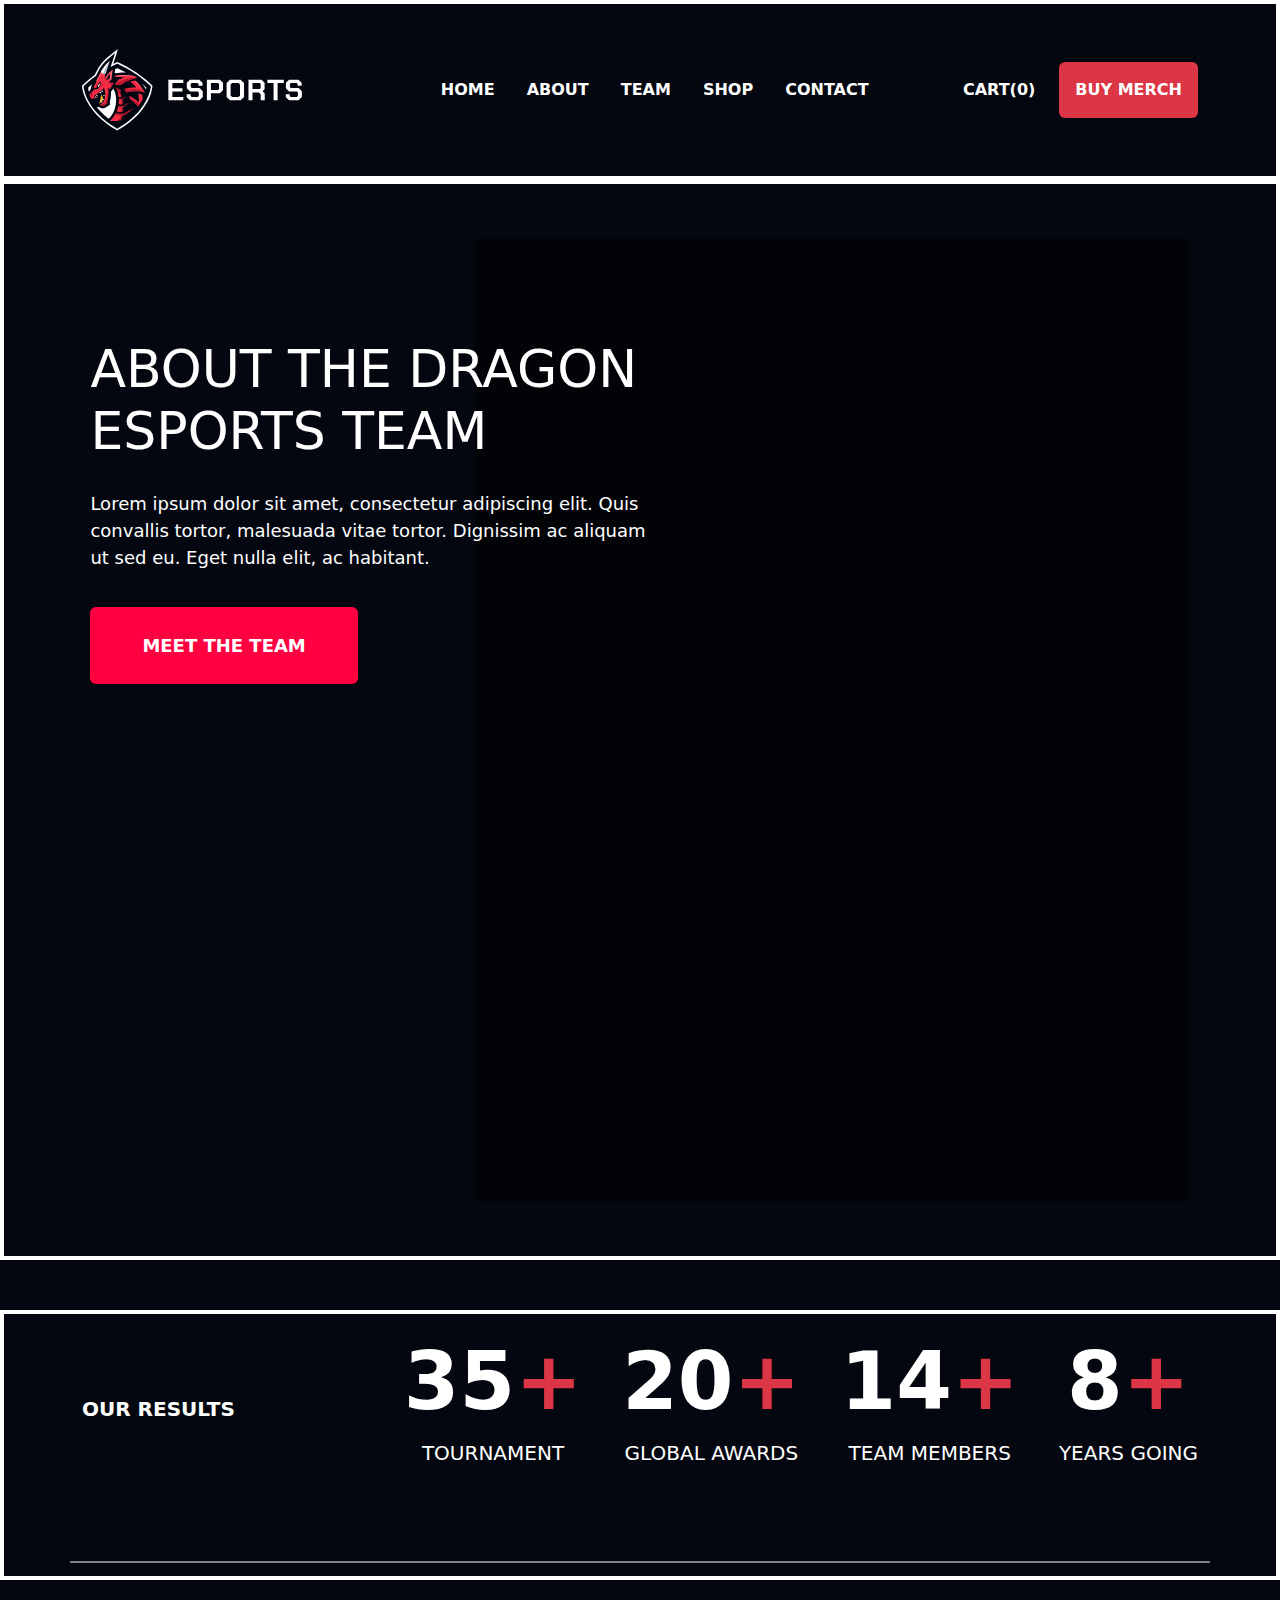
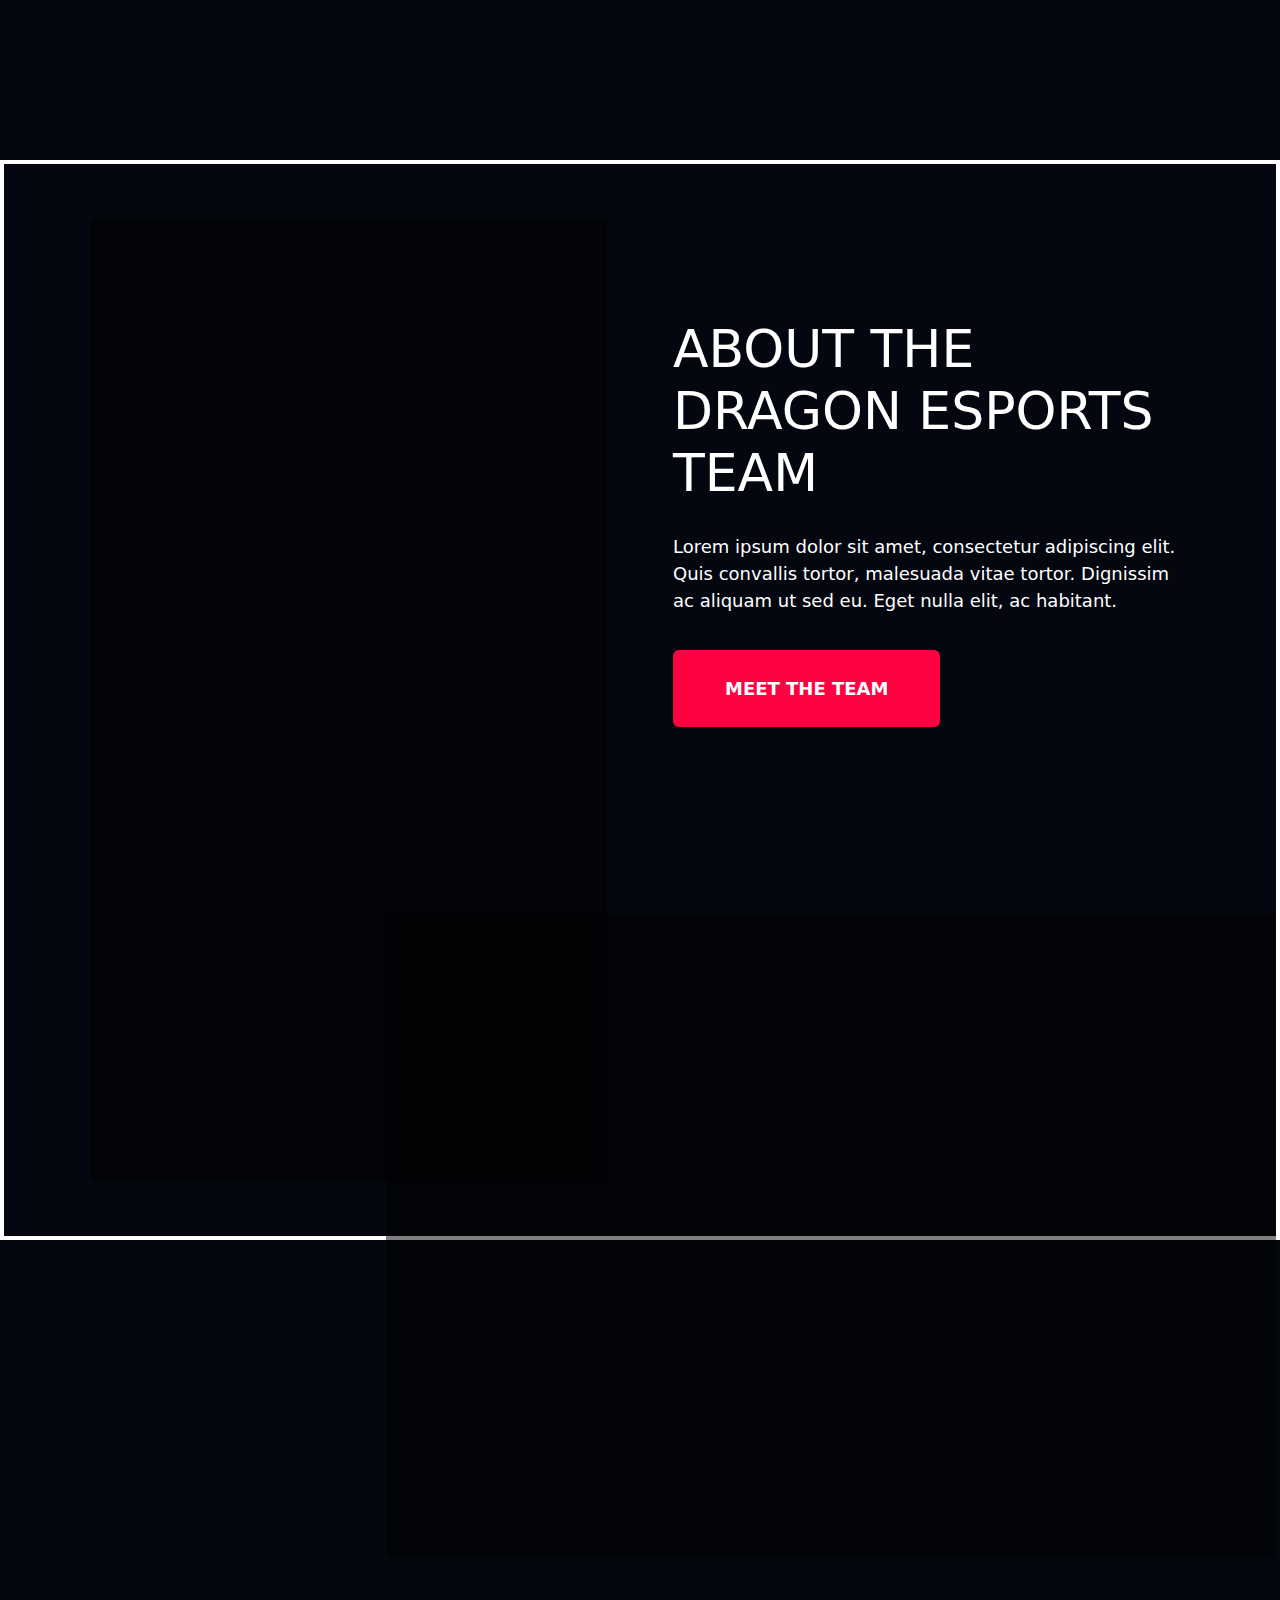
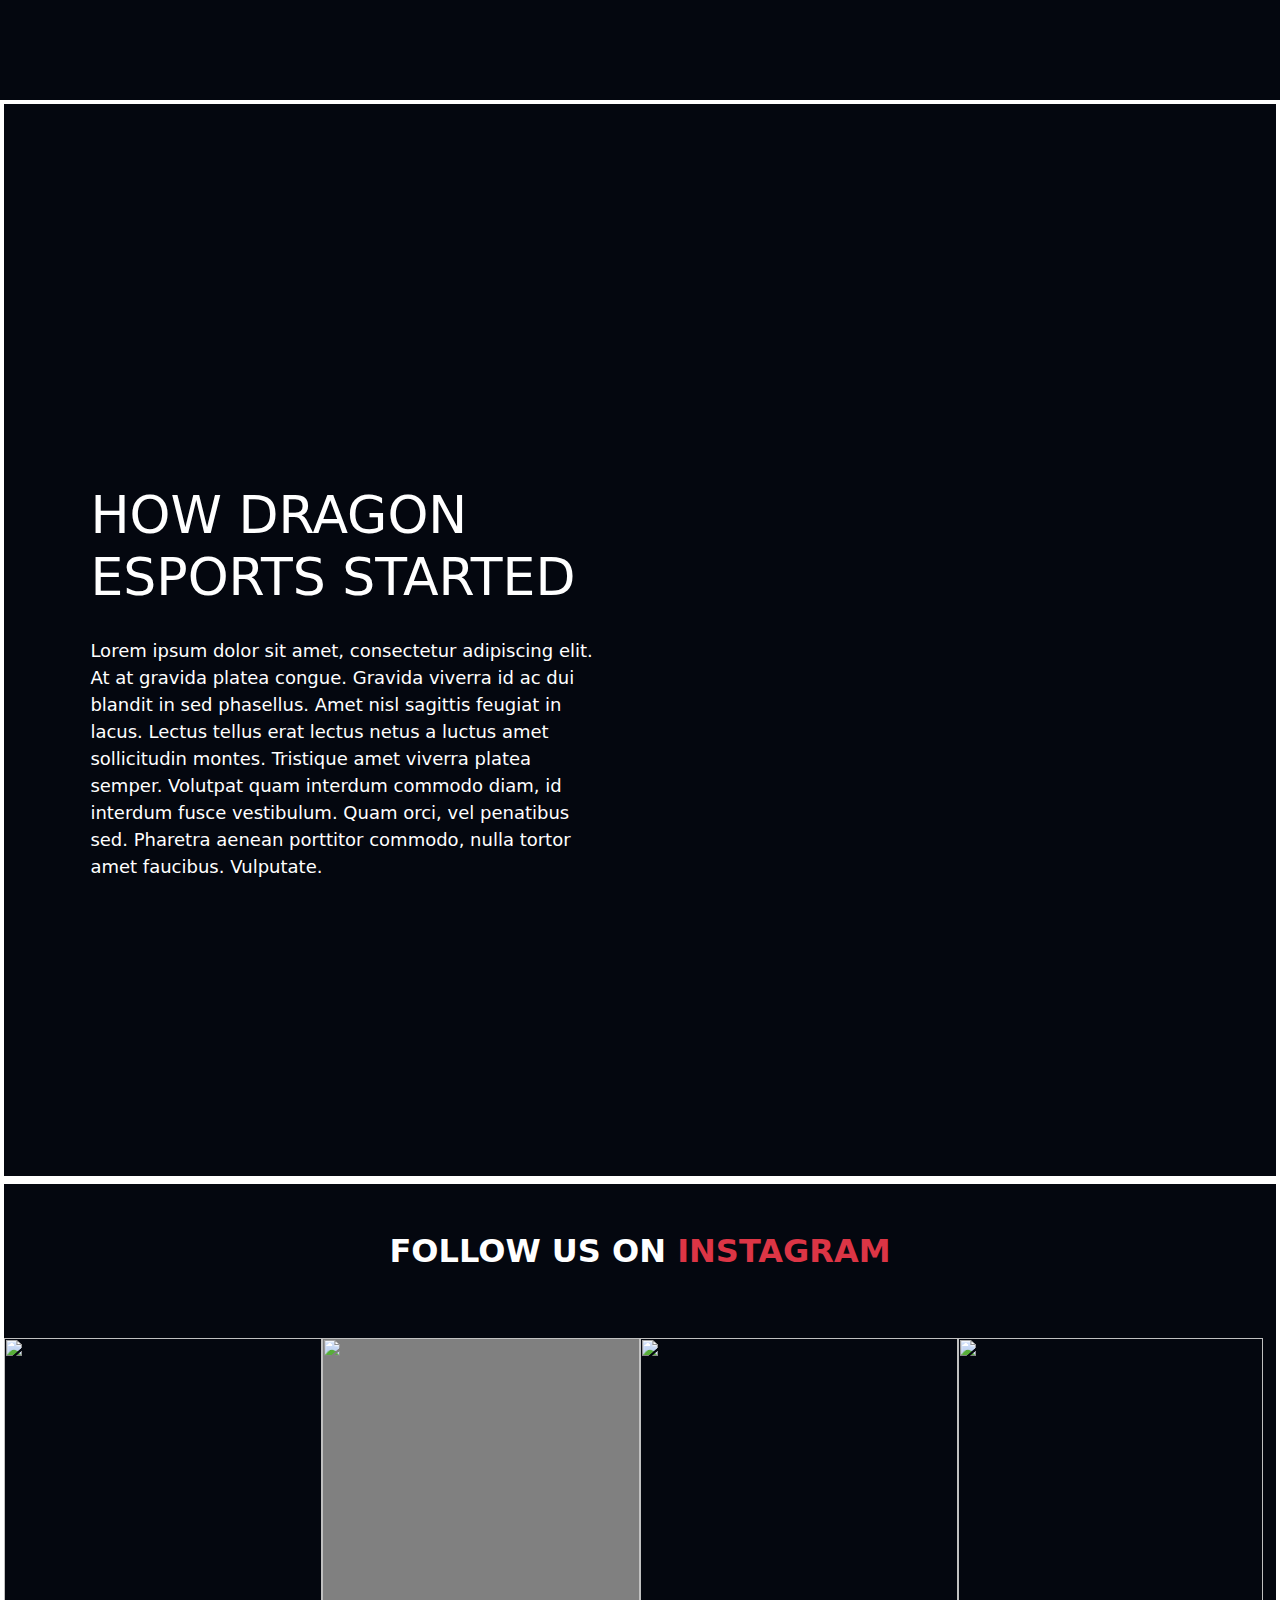
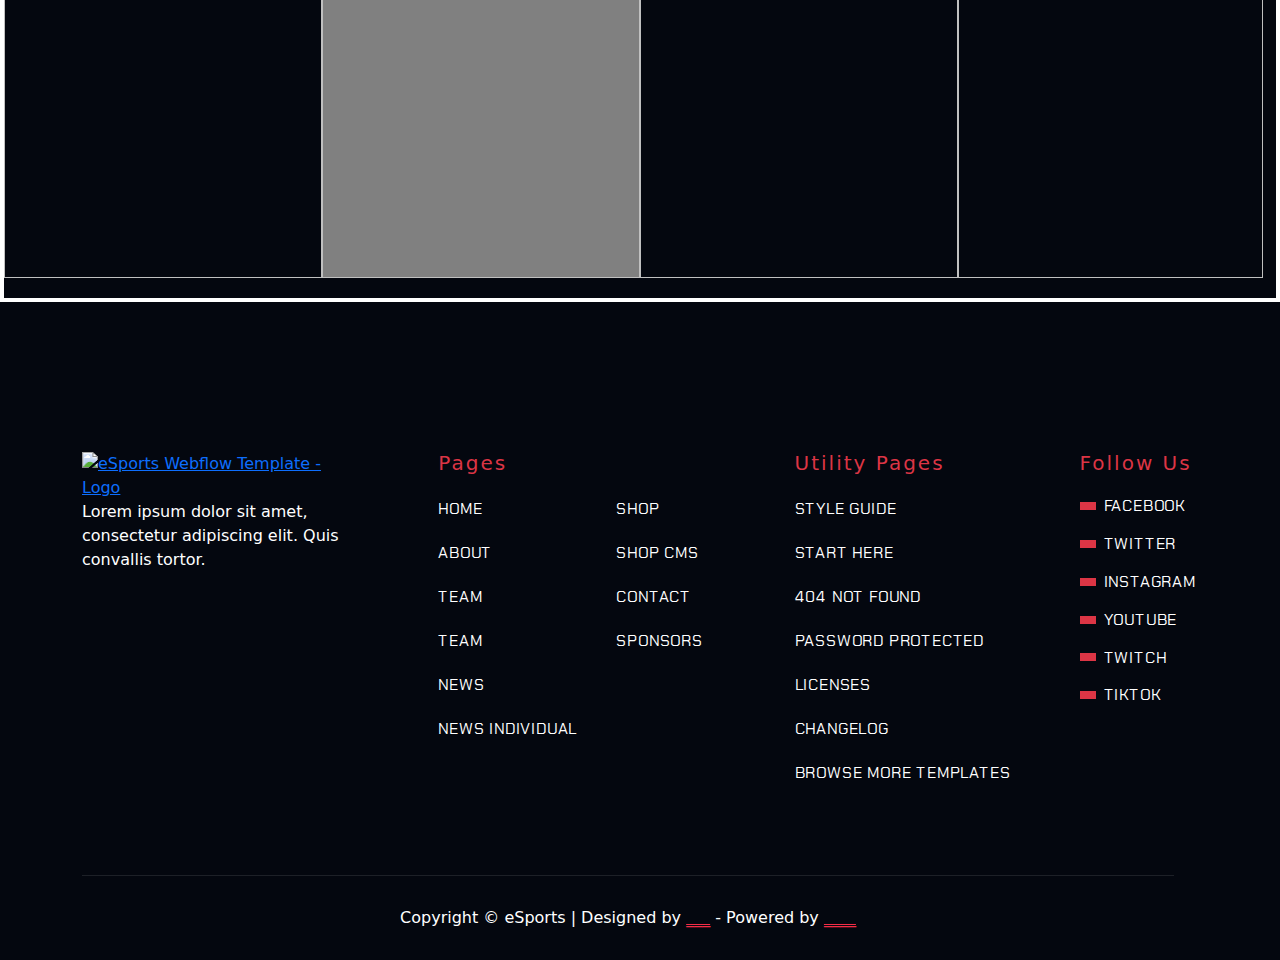
==== about.html @ 8a32bfb1 "adjusted overflow on the about page again" ====
<!DOCTYPE html>
<html lang="en">

<head>
  <meta charset="UTF-8">
  <meta name="viewport" content="width=device-width, initial-scale=1.0">
  <title>About Esports </title>
  <!-- Bootstrap CSS -->
  <link href="https://cdn.jsdelivr.net/npm/bootstrap@5.3.0-alpha1/dist/css/bootstrap.min.css" rel="stylesheet">
  <!-- Animate.css -->
  <link rel="stylesheet" href="https://cdnjs.cloudflare.com/ajax/libs/animate.css/4.1.1/animate.min.css">
  <link rel="stylesheet" href="assets/css/style.css">
  <link rel="stylesheet" href="https://fonts.googleapis.com/css?family=Chakra Petch">
  <link rel="preconnect" href="https://fonts.googleapis.com">
  <link rel="preconnect" href="https://fonts.gstatic.com" crossorigin>
  <link
    href="https://fonts.googleapis.com/css2?family=Chakra+Petch:ital,wght@0,300;0,400;0,500;0,600;0,700;1,300;1,400;1,500;1,600;1,700&display=swap"
    rel="stylesheet">
   
    <!-- <link rel="stylesheet" href="style.css"> -->

  <!-- Custom CSS -->
  <style>
    /* Custom styles here */
    body{
      background-color:#04070f;

    }
    
    .navbar {
  background-color: rgba(211, 211, 211, 0);
  width: 100%;
  /* margin: auto; */
  height: 20vh;
  display: flex;
  justify-content: center;
  align-items: center;
  border: 4px solid white !important;
padding: 0%;

}
.navbar .container-fluid {
  width: 92%;
}

.navbar-nav {
  width: 100%;
  display: flex;
  justify-content: space-between;
}
/* .nav-item {
  flex-grow: 1;
  text-align: center;
} */

.navbar.opaque {
  background-color: #04070f;
}


.about {
  border: 4px solid white !important;

  width: 100%;
  height: 120vh;
  display: flex;
  align-items: center;
  justify-content: center;
  background-color: #04070f;
}
.about-content {
  width: 90%;
  height: 90% !important;
  position: relative;
}
.about-video {
  width: 65%;
  height: 100%;
  float: right;
  background: linear-gradient(rgba(0, 0, 0, 0.5), rgba(0, 0, 0, 0.5)),
    url(https://assets-global.website-files.com/60358955e12a8a2413b99edc/6037d6576c6ef2d1f43c8dc2_image-about-hero-esports-template-p-1600.jpeg);
  background-repeat: no-repeat;
  background-size: cover;
  background-position: center;
  display: flex;
  justify-content: center;
  align-items: center;
}
.about-details {
  position: absolute;
  top: 100px;
  width: 50%;
  color: white;
  display: flex;
  flex-direction: column;
  gap: 20px;
}
.about h1 {
  font-size: 52px;
}
.about p {
  font-size: 18px;
}
.about button {
  border: none;
  padding: 25px 52px;
  color: white;
  font-size: 18px;
  font-weight: bold;
  background-color: #ff0040;
}
.sponsors {
  border: 4px solid white !important;

  margin-top: 50px;
  width: 100%;
  height: 30vh;
  display: flex;
  justify-content: center;
  align-items: center;
}
.sponsors-content {
  width: 92%;
  height: 90%;
  display: flex;
  justify-content: space-between;
  align-items: center;
  color: white;
  border-bottom: 2px solid gray;
  padding-bottom: 70px;
}
.sponsors-content b {
  font-size: 20px;
}
.sponsors-list {
  display: flex;
  align-items: center;
  gap: 40px;
}
.sponsor {
  display: flex;
  flex-direction: column;
  justify-content: center;
  align-items: center;
  /* gap: 15px; */
  font-size: 35px;
  font-weight: bold;
  text-align: center;
}
.sponsors h1{
  font-size: 80px;
}


.story {
  border: 4px solid white !important;

  width: 100%;
  height: 120vh;
  display: flex;
  flex-direction: column;
  align-items: center;
  justify-content: center;
  background-color: #04070f;
  position: relative;
  margin-bottom: 100px;
}
.story-content {
  width: 90%;
  height: 90% !important;
  display: flex;
  /* align-items: center; */
  justify-content: space-between;
}
.story-img {
  width: 47%;
  height: 100%;
  /* float: right; */
  background: linear-gradient(rgba(0, 0, 0, 0.5), rgba(0, 0, 0, 0.5)),
    url(https://assets-global.website-files.com/60358955e12a8a2413b99edc/6037dc923324592368cfeede_image-1-story-esports-template-p-800.jpeg);
  background-repeat: no-repeat;
  background-size: cover;
  background-position: center;
}
.story-details {
  margin-top: 100px;
  width: 47%;
  color: white;
  display: flex;
  flex-direction: column;
  gap: 20px;
}
.story h1 {
  font-size: 52px;
}
.story p {
  font-size: 18px;
}
.story button {
  border: none;
  padding: 25px 52px;
  color: white;
  font-size: 18px;
  font-weight: bold;
  background-color: #ff0040;
}
.storyImg2{
  position: absolute;
  width: 70%;
  height: 60%;
  top: 70%;
  right: 0;
  /* float: right; */
  background: linear-gradient(rgba(0, 0, 0, 0.5), rgba(0, 0, 0, 0.5)),
    url(https://assets-global.website-files.com/60358955e12a8a2413b99edc/6037dc93ca4179a21fa05fe1_image-2-story-esports-template-p-1600.jpeg);
  background-repeat: no-repeat;
  background-size: cover;
  background-position: center;
}



.how {
  border: 4px solid white !important;

  margin-top: 100px;
  width: 100%;
  height: 120vh;
  display: flex;
  flex-direction: column;
  align-items: center;
  justify-content: center;
  background-color: #04070f;
  position: relative;
  top: 40vh;

}
.how-content {
  width: 90%;
  height: 90% !important;
  display: flex;
  align-items: center;
  justify-content: space-between;
}
.how-img {
  width: 35%;
  height: 65%;
  position: absolute;
  top: 0;
  right: 0;
  background: url(https://assets-global.website-files.com/60358955e12a8a2413b99edc/6037e2632f19c34e9c19de0c_image-1-about-start-esports-template.jpg);
  background-repeat: no-repeat;
  background-size: cover;
  background-position: center;
}
.how-details {
  margin-top: 100px;
  width: 47%;
  color: white;
  display: flex;
  flex-direction: column;
  gap: 20px;
}
.how h1 {
  font-size: 52px;
}
.how p {
  font-size: 18px;
}

.howImg2{
  position: absolute;
  width: 35%;
  height: 68%;
  bottom: 0;
  right: 12%;
  /* float: right; */
  background: url(https://assets-global.website-files.com/60358955e12a8a2413b99edc/6037e263ffd5a1c8b428c8db_image-2-about-start-esports-template.jpg);
  background-repeat: no-repeat;
  background-size: cover;
  background-position: center;
}


.follow {
  border: 4px solid white !important;

  margin-top: 40vh;
  height: fit-content;
  background-color: #04070f;
  display: flex;
  flex-direction: column;
  justify-content: center;
  align-items: center;
  padding: 0px !important;
}

.follow-content {
  width: 100%;
  margin: 20px 0;
  height: 60vh;
  display: grid;
  grid-template-columns: 25% 25% 25% 24%;
  gap: 0px;
  padding: 0px !important;
}
.follow-content .card-item {
  width: 100%;
  height: 100%;
  overflow: hidden;
}
.follow-content .card-item img {
  width: 100%;
  height: 100%;
  /* object-fit: cover; */
}
.overlay {
  border: 4px solid white !important;

  position: absolute;
  top: 0;
  left: 0;
  width: 100%;
  height: 100%;
  background-color: rgba(0, 0, 0, 0.767);
  /* Adjust overlay color and opacity as needed */
  display: flex;
  justify-content: center;
  align-items: center;
  opacity: 0; /* Initially hidden */
  transition: opacity 0.5s ease; /* Smooth transition for hover effect */
}
.follow .overlay i {
  font-size: 90px !important;
  color: #fff; /* Icon color */
  font-size: 50px; /* Adjust icon size as needed */
}

.image-wrapper:hover .overlay {
  opacity: 1; /* Show overlay on hover */
  height: 100;
}

.follow-content .card-item:hover .overlay {
  opacity: 1; /* Show overlay on hover */
}
.card-img2 {
  background-color: gray;
}
footer {
  background-color: #04070f;
}
footer .container {
  padding-top: 150px;
}
footer ul {
  list-style: none;
}
.footer-logo-container-margin {
  margin-bottom: 30px;
}

.footer-align-right {
  justify-content: end;
}

.footer-nav-title {
  color: #f32c46;
  letter-spacing: 0.1em;
  margin-bottom: 23px;
  font-size: 20px;
  line-height: 1.1em;
}

.footer-nav-links {
  margin-bottom: 0px;
  padding-right: 29px;
  text-decoration: none;
  align-content: flex-end;
  padding-left: 0px;
}

.footer-nav-links li {
  margin-bottom: 20px;
}

.footer-nav-link {
  color: white;
  letter-spacing: 0.05em;
  text-transform: uppercase;
  white-space: nowrap;
  font-family: Chakra Petch, sans-serif;
  line-height: 1.111em;
  text-decoration: none;
  transition: transform 0.25s, color 0.3s;
  display: inline-block;
  padding-inline-start: 0px !important;
}

.footer-nav-link-item {
  display: list-item;
  text-decoration: none;
  margin-bottom: 0px;
}

.footer-small-print-wrapper {
  text-align: center;
  border-top: 1.5px solid rgba(255, 255, 255, 0.1);
  padding-top: 30px;
  padding-bottom: 30px;
  margin-top: 20px;
}

.footer-small-print-wrapper a {
  color: #f32c46;
  text-decoration: underline;
  transition: color 0.3s;
}

.margin-nav {
  margin-bottom: 50px;
}
@media (max-width: 991.98px) {
  .navbar {
    padding: 50px 0;
  }
  .navbar-nav {
    justify-content: space-between;
    padding: 50px 0;
  }
  .navbar-nav li {
    flex-direction: column;
    justify-content: start;
    align-items: start !important;
  }
  .navbar-nav .btn {
    width: 100%;
  }
.sponsors{
  height: 60vh;
  padding: 0;

}
 
  .sponsors-content {
    flex-direction: column;
    gap: 20px;
  }
  .sponsors-list {
    display: grid;
    grid-template-columns: auto auto;
    text-align: center;
  }

  /* story */
 .story {
  width: 100%;
  height: 100vh;
  margin: 0;
  display: flex;
  flex-direction: column;
  align-items: center;
  justify-content: center;
  background-color: #04070f;
  position: relative;
  padding: 20px 0;

}
.story-content {
  position: static !important;
}
.story-img {
  display: none;
  width: 80%;
  order: 2;
  background: linear-gradient(rgba(0, 0, 0, 0.5), rgba(0, 0, 0, 0.5)),
    url(https://assets-global.website-files.com/60358955e12a8a2413b99edc/6037dc923324592368cfeede_image-1-story-esports-template-p-800.jpeg);
    background-position: center;
}
.story-details {
  order: 1;
  margin-top: 100px;
  width: 100% !important;
  color: white;
  display: flex;
  flex-direction: column;
  gap: 20px;
}
.story h1 {
  font-size: 30px;
}

.storyImg2{
  position: static !important;
  width: 90% !important;
  height: 45%;
  margin-top: 10%;
  left: 0;
}
.story-content button{
  width: 100% !important;
}
 

.how {

  width: 100%;
  height: fit-content;
  display: flex;
  flex-direction: column;
  align-items: center;
  justify-content: center;
  background-color: #04070f;
  position: relative;
  top: 0vh;

}
.how-content {
  width: 100%;
  position: relative;
}
.how-img {
  width: 70%;
  height: 68%;
  position: absolute;
  top: 110%;
  left: 0;

}
.howImg2{
  position: absolute;
  width: 50%;
  height: 65%;
  top: 120%;
  right: 0;
  
}
.how-details {
  margin-top: 100px;
  width: 100%;
  color: white;
  display: flex;
  flex-direction: column;
  gap: 20px;
}
.how h1 {
  font-size: 35px;
}


}
@media (max-width: 1100px) {
  .navbar .container-fluid {
    width: 100%;
  }
  .sponsors-list {
    display: grid;
    grid-template-columns: auto auto;
    text-align: center;
  }
  .about {
    height: 120vh;
  }
  .about h1 {
    font-size: 40px;
  }
  .about p {
    font-size: 18px;
  }
  .about button {
    border: none;
    padding: 25px 52px;
    color: white;
    font-size: 18px;
    font-weight: bold;
    background-color: #ff0040;
  }
  .about-content {
    display: flex;
    flex-direction: column;
    align-items: center;
    gap: 10px;
    position: static;
  }
  .about-details {
    position: static;
    width: 100%;
    order: 1;
    padding: 15px 0;
  }
  .about-video {
    order: 2;
    width: 100%;
    height: 50vh;
  }

 /* story */
 .story {
  width: 100%;
  height: 100vh;
  display: flex;
  flex-direction: column;
  align-items: center;
  justify-content: center;
  background-color: #04070f;
  position: relative;
}
.story-content {
  width: 90%;
  height: 90% !important;
  display: flex;
  /* align-items: center; */
  justify-content: space-between;
}
.story-img {
  order: 2;
  background: linear-gradient(rgba(0, 0, 0, 0.5), rgba(0, 0, 0, 0.5)),
    url(https://assets-global.website-files.com/60358955e12a8a2413b99edc/6037dc923324592368cfeede_image-1-story-esports-template-p-800.jpeg);
    background-position: center;
}
.story-details {
  order: 1;
  margin-top: 100px;
  width: 47%;
  color: white;
  display: flex;
  flex-direction: column;
  gap: 20px;
}
.story h1 {
  font-size: 30px;
}

.storyImg2{
  position: absolute;
  width: 80%;
  height: 45%;
  top: 70%;
  left: 0;

}
.follow{
  margin-top: 100vh;
}
.follow-content {
    width: 100%;
    margin: 0px;
    height: 60vh;
    display: grid;
    justify-content: center;
    align-items: center;
    grid-template-columns: auto auto;
    gap: 0px;
    border: none;
  }
 
}
@media screen and (max-width: 500px) {
  .navbar {
    height: 15vh;
  }
  .sponsors{
  height: 70vh;
  padding: 0;

}
.about h1{
font-size: 30px;
}
  .sponsor {
    font-size: 20px;
  }
  .sponsors h1{
    font-size: 40px;
  }
  .follow{
  margin-top: 80vh;
}
  
}

@keyframes slideBackground {
  0% {
    background-position: 0 0; /* Start position */
  }
  100% {
    background-position: 0 100%; /* End position */
  }
}
  </style>
</head>

<body>
  <nav class="container-fluid navbar navbar-expand-lg py-4 fixed-top">
    <div class="container">
      <a class="navbar-brand" href="#" style="width: 30%">
        <img src="images/esports_logo.svg" alt="">
      </a>
      <button
        class="navbar-toggler bg-danger text-white"
        type="button"
        data-bs-toggle="collapse"
        data-bs-target="#navbarNavDropdown"
        aria-controls="navbarNavDropdown"
        aria-expanded="false"
        aria-label="Toggle navigation"
      >
        <span class="navbar-toggler-icon"></span>
      </button>
      <div class="collapse navbar-collapse" id="navbarNavDropdown" style="background-color: #04070f; padding: 10px 0;">
        <ul class="navbar-nav">
          <li class="nav-item d-flex justify-between align-items-center gap-3">
            <a class="nav-link text-white fw-bold" href="#">HOME</a>
            <a class="nav-link text-white fw-bold" href="about.html">ABOUT</a>
            <a class="nav-link text-white fw-bold" href="#">TEAM</a>
            <a class="nav-link text-white fw-bold" href="#">SHOP</a>
            <a class="nav-link text-white fw-bold" href="#">CONTACT</a>
          </li>
          <li class="nav-item d-flex justify-between align-items-center gap-3">
            <a class="nav-link text-white fw-bold" href="#">CART(0)</a>
            <a
              class="nav-link text-white fw-bold bg-danger p-3 btn"
              href="#"
              style="width: 100%"
              >BUY MERCH</a
            >
          </li>

      </div>
    </div>
    
  </nav>
  <div class="container-fluid about animate__animated animate__fadeInDown animate__delay-1s" style="margin-top: 20vh;">
    <div class="container about-content">
      <div class="about-video">
        <div class="play">
         
        </div>
      </div>
      <div class="about-details">
        <h1>ABOUT THE DRAGON ESPORTS TEAM</h1>
        <p>
          Lorem ipsum dolor sit amet, consectetur adipiscing elit. Quis
          convallis tortor, malesuada vitae tortor. Dignissim ac aliquam ut
          sed eu. Eget nulla elit, ac habitant.
        </p>
        <div class="buttons">
          <button class="btn">MEET THE TEAM</button>
        </div>
      </div>
    </div>
  </div>
  <div class="container-fluid sponsors animate__fadeOutUp-2s">
    <div class="container sponsors-content animate__animated animate__flipInY">
      <b>OUR RESULTS</b>
      <div class="sponsors-list">
        <div class="sponsor">
          <h1 class="text-white fw-bold">35<span class="text-danger">+</span></h1>
          <p class="fs-5 fw-light">TOURNAMENT</p>
        </div>
        <div class="sponsor">
          <h1 class="text-white fw-bold">20<span class="text-danger">+</span></h1>
          <p class="fs-5 fw-light">GLOBAL AWARDS</p>
        </div>
        <div class="sponsor">
          <h1 class="text-white fw-bold">14<span class="text-danger">+</span></h1>
          <p class="fs-5 fw-light">TEAM MEMBERS</p>
        </div>
        <div class="sponsor">
          <h1 class="text-white fw-bold p-0">8<span class="text-danger">+</span></h1>
          <p class="fs-5 fw-light">YEARS GOING</p>
        </div>
      </div>
    </div>
  </div>
  
  <div class="container-fluid story animate__animated animate__fadeInDown animate__delay-1s" style="margin-top: 20vh;">
    <div class="container story-content">
      <div class="story-img"></div>
      <div class="story-details">
        <h1>ABOUT THE DRAGON ESPORTS TEAM</h1>
        <p>
          Lorem ipsum dolor sit amet, consectetur adipiscing elit. Quis
          convallis tortor, malesuada vitae tortor. Dignissim ac aliquam ut
          sed eu. Eget nulla elit, ac habitant.
        </p>
        <div class="buttons">
          <button class="btn">MEET THE TEAM</button>
        </div>
      </div>
    </div>
    <div class="storyImg2"></div>
  </div>

  <div class="container-fluid how animate__animated animate__fadeInDown animate__delay-1s">
    <div class="container how-content">
      <div class="how-details">
        <h1 class="animate__animated animate__backInLeft animate__delay-12s">HOW DRAGON ESPORTS STARTED</h1>
        <p class="animate__animated animate__backInLeft animate__delay-12s">
          Lorem ipsum dolor sit amet, consectetur adipiscing elit. At at gravida platea congue. Gravida viverra id ac dui blandit in sed phasellus. Amet nisl sagittis feugiat in lacus. Lectus tellus erat lectus netus a luctus amet sollicitudin montes. Tristique amet viverra platea semper. Volutpat quam interdum commodo diam, id interdum fusce vestibulum. Quam orci, vel penatibus sed. Pharetra aenean porttitor commodo, nulla tortor amet faucibus. Vulputate.
        </p>
       
      </div>
      <div class="how-img animate__animated animate__backInRight animate__delay-12s"></div>
      <div class="howImg2 animate__animated animate__backInRight animate__delay-12s"></div>
    </div>
  </div>
  <div class="follow">
    <h2 class="text-center text-white fw-bold my-5">FOLLOW US ON <strong class="text-danger">INSTAGRAM</strong></h2>
      <div class="follow-content">
        <div class="card-img1 card-item">
          <img src="https://assets-global.website-files.com/60358955e12a8a2413b99edc/60368b708e2a43ff43aa946b_image-1-instagram-esports-template.jpg" alt="">
          <div class="overlay animate__animated animate__bounceInDown">
            <i class="bi bi-instagram"></i> <!-- Icon for hover effect -->
        </div>
        </div>
        <div class="card-img2 card-item">
          <img src="https://assets-global.website-files.com/60358955e12a8a2413b99edc/60368b707818036059a6a461_image-2-instagram-esports-template-p-500.jpeg" alt="">
          <div class="overlay">
            <i class="bi bi-instagram"></i> <!-- Icon for hover effect -->
        </div>
        </div>
        <div class="card-img3 card-item">
          <img src="https://assets-global.website-files.com/60358955e12a8a2413b99edc/60368b70585da2e5a4df97a3_image-3-instagram-esports-template-p-500.jpeg" alt="">
          <div class="overlay">
            <i class="bi bi-instagram"></i> <!-- Icon for hover effect -->
        </div>
        </div>
        <div class="card-img4 card-item">
          <img src="https://assets-global.website-files.com/60358955e12a8a2413b99edc/60368b708a74a47d39b46056_image-4-instagram-esports-template.jpg" alt="">
          <div class="overlay">
            <i class="bi bi-instagram"></i> <!-- Icon for hover effect -->
        </div>
        </div>
    </div>
  </div>

  <footer class="text-white">
    <div class="container">
      <div class="row">
        <div class="col-md-12">
          <div class="row ">
            <div class="col-md-3">

              <div class="footer-logo-container-margin  animate_animated animate_backInLeft">
                <a href="#">
                  <img
                    src="https://assets-global.website-files.com/60358955e12a8a2413b99edc/60359b25d811e171f69cedde_logo-esports-template.svg"
                    alt="eSports Webflow Template - Logo" class="footer-logo">
                </a>
                <p>Lorem ipsum dolor sit amet, consectetur adipiscing elit. Quis
                  convallis tortor.</p>
              </div>
            </div>
            <div class="col-md-9 col-sm-12  footer-align-right animate_animated animate_backInLeft">
              <div class="row justify-content-end">
                <div class="col-md-5 col-sm-12">
                  <div class="row">

                    <h2 class="title footer-nav-title text-danger">Pages</h2>
                    <div class="col-sm-6 col-md-6 col-lg-6 margin-nav">

                      <ul class="footer-nav-links">
                        <li><a href="#" class="footer-nav-link">Home</a></li>
                        <li><a href="about.html" class="footer-nav-link">About</a></li>
                        <li><a href="#" class="footer-nav-link">Team</a></li>
                        <li><a href="#" class="footer-nav-link">Team</a></li>
                        <li><a href="#" class="footer-nav-link">News</a></li>
                        <li><a href="" class="footer-nav-link">News Individual</a></li>
                      </ul>
                    </div>
                    <div class="margin-nav col-sm-6 col-md-6 col-lg-6">
                      <ul class="footer-nav-links">
                        <li class="footer-nav-link-item"><a href="#" class="footer-nav-link">Shop</a></li>
                        <li class="footer-nav-link-item"><a href="#" class="footer-nav-link">Shop CMS</a></li>
                        <li class="footer-nav-link-item"><a href="#" class="footer-nav-link">Contact</a></li>
                        <li class="footer-nav-link-item"><a href="#" class="footer-nav-link">Sponsors</a></li>
                      </ul>
                    </div>
                  </div>
                </div>



                <div class="col-md-4 col-sm-6 margin-nav  animate_animated animate_backInLeft">
                  <h2 class="title footer-nav-title text-danger">Utility Pages</h2>
                  <ul class="footer-nav-links">
                    <li><a href="#" class="footer-nav-link">Style guide</a></li>
                    <li><a href="#" class="footer-nav-link">Start Here</a></li>
                    <li><a href="#" class="footer-nav-link">404 Not Found</a></li>
                    <li><a href="#" class="footer-nav-link">Password Protected</a></li>
                    <li><a href="#" class="footer-nav-link">Licenses</a></li>
                    <li><a href="#" class="footer-nav-link">Changelog</a></li>
                    <li><a href="#" class="footer-nav-link special">Browse More Templates</a></li>
                  </ul>
                </div>
                <div class="col-md-2 col-sm-6 margin-nav  animate_animated animate_backInLeft">
                  <h2 class="title footer-nav-title text-danger">Follow Us</h2>
                  <ul class="footer-nav-links">
                    <li><a href="https://www.facebook.com/" target="_blank"
                        class="footer-nav-link social-media w-inline-block d-flex gap-2 align-items-center">
                        <i class="bi bi-facebook text-white bg-danger py-1 px-2"></i>Facebook</a></li>
                    <li><a href="https://twitter.com/" target="_blank"
                        class="footer-nav-link social-media w-inline-block d-flex gap-2 align-items-center"> <i class="bi bi-twitter text-white bg-danger py-1 px-2"></i>Twitter</a></li>
                    <li><a href="https://www.instagram.com/" target="_blank"
                        class="footer-nav-link social-media w-inline-block d-flex gap-2 align-items-center"> <i class="bi bi-instagram text-white bg-danger py-1 px-2"></i>Instagram</a></li>
                    <li><a href="https://www.youtube.com/" target="_blank"
                        class="footer-nav-link social-media w-inline-block d-flex gap-2 align-items-center"> <i class="bi bi-youtube text-white bg-danger py-1 px-2"></i>Youtube</a></li>
                    <li><a href="https://www.twitch.tv/" target="_blank"
                        class="footer-nav-link social-media w-inline-block d-flex gap-2 align-items-center"> <i class="bi bi-twitch text-white bg-danger py-1 px-2"></i>Twitch</a></li>
                    <li><a href="https://www.tiktok.com/" target="_blank"
                        class="footer-nav-link social-media w-inline-block d-flex gap-2 align-items-center"> <i class="bi bi-tiktok text-white bg-danger py-1 px-2"></i>TikTok</a></li>
                  </ul>

                </div>
              </div>

            </div>
          </div>
        </div>
        <div class="row">
          <div class="col">
            <div class="footer-small-print-wrapper  animate_animated animate_backInDown">
              <div>Copyright © eSports | Designed by <a href="#" target="blank">___</a> - Powered by <a href="#"
                  target="blank">____</a></div>
            </div>
          </div>
        </div>
      </div>
    </div>
  </footer>

    <!-- Bootstrap JS (Optional) -->
    <script src="https://cdn.jsdelivr.net/npm/bootstrap@5.3.0-alpha1/dist/js/bootstrap.bundle.min.js"></script>
    <script src="app.js">
    </script>
</body>

</html>
---- style.css ----
* {
  padding: 0px;
  margin: 0px;
  box-sizing: border-box;
  font-family: Chakra Petch, sans-serif;
}
/* body {
  background-color: #0f0913;
} */
.eSports {
  width: 100%;
  height: fit-content;
  background-image: url(https://assets-global.website-files.com/60358955e12a8a2413b99edc/6035aa3bd811e11ae79d2a4d_bg-home-hero-esports-template-p-1600.jpeg);
  animation: slideBackground 10s linear infinite;
  background-repeat: none;
}

.navbar {
  background-color: rgba(211, 211, 211, 0);
  width: 100%;
  /* margin: auto; */
  height: 20vh;
  display: flex;
  justify-content: center;
  align-items: center;
  padding: 0%;
}
.navbar .container-fluid {
  width: 92%;
}

.navbar-nav {
  width: 100%;
  display: flex;
  justify-content: space-between;
}
.nav-item {
  flex-grow: 1;
  text-align: center;
}

.navbar.opaque {
  background-color: #0f0913;
}
main {
  /* margin-top: 15vh; */
  padding-top: 20vh;
  width: 100%;
  height: 110vh;
  display: flex;
  align-items: center;
  justify-content: center;
  color: #ffffff;
}
.main-content {
  width: 92%;
  display: flex;
  flex-direction: column;
  gap: 10px;
}
main h1,
main p,
main .buttons {
  width: 60%;
}
main h1 {
  font-size: 70px;
  font-weight: bold;
}
main p {
  font-size: 20px;
}
main .buttons {
  display: flex;
  gap: 20px;
}
main button {
  border: none;
  padding: 25px 52px;
  color: white;
  font-size: 18px;
  font-weight: bold;
}
main .btn1 {
  background-color: #ff0040;
}
main .btn2 {
  border: 2px solid white;
  background-color: transparent;
}
main .btn2:hover {
  box-shadow: rgb(2, 20, 20);
  padding: 30px 60px;
}
main .btn2:hover {
  background-color: #ff0040;
  box-shadow: darkslategray;
  border: none;
  padding: 28px 55px;
}

.sponsors {
  margin-top: 50px;
  width: 100%;
  height: 25vh;
  display: flex;
  justify-content: center;
  align-items: center;
}
.sponsors-content {
  width: 92%;
  height: 90%;
  display: flex;
  justify-content: space-between;
  align-items: center;
  color: white;
  border-top: 2px solid white;
  padding-top: 60px;
}
.sponsors-content b {
  font-size: 20px;
}
.sponsors-list {
  display: flex;
  align-items: center;
  gap: 40px;
}
.sponsor {
  display: flex;
  gap: 15px;
  font-size: 35px;
  font-weight: bold;
}

.about {
  width: 100%;
  height: 100vh;
  display: flex;
  align-items: center;
  justify-content: center;
  background-color: #0f0913;
}
.about-content {
  width: 90%;
  height: 85%;
  position: relative;
}
.about-video {
  width: 65%;
  height: 100%;
  float: right;
  background: linear-gradient(rgba(0, 0, 0, 0.5), rgba(0, 0, 0, 0.5)),
    url(images/lady.jpg);
  background-repeat: no-repeat;
  background-size: cover;
  background-position: center;
  display: flex;
  justify-content: center;
  align-items: center;
}
.about-video .play {
  font-size: 80px;
  width: 150px;
  height: 150px;
  border-radius: 50%;
  display: flex;
  justify-content: center;
  align-items: center;
  cursor: pointer;
  background-color: rgba(128, 128, 128, 0.527);
}
.about-video a {
  color: white;
}
.about-details {
  position: absolute;
  top: 100px;
  width: 50%;
  color: white;
  display: flex;
  flex-direction: column;
  gap: 20px;
}
.about h1 {
  font-size: 52px;
}
.about p {
  font-size: 18px;
}
.about button {
  border: none;
  padding: 25px 52px;
  color: white;
  font-size: 18px;
  font-weight: bold;
  background-color: #ff0040;
}
.follow .matches,
.follow-us {
  width: 100%;
  height: 50vh;
  display: flex;
  justify-content: center;
  align-items: center;
  background-color: #0f0913;
}
.matches-content,
.follow-content {
  width: 48%;
  height: fit-content;
  text-align: center;
  color: white;
  display: flex;
  flex-direction: column;
  align-items: center;
  gap: 10px;
  line-height: 30px;
}
.matches h1 {
  font-size: 52px;
}
.matches p {
  font-size: 18px;
}
.match1,
.match2,
.match3 {
  width: 100%;
  height: 45vh;
  display: flex;
  justify-content: center;
  align-items: center;
  background-color: #11151e;
}
.match1 h1:hover,
.match2 h1:hover,
.match3 h1:hover {
  color: #ff0040;
}
.match1-content {
  width: 90%;
  height: 80%;
  background-image: url(images/bghome.jpeg);
  background-size: 100% 100%;
  background-position: center;
  background-repeat: no-repeat;
  transition: background-size 0.5s ease;
  overflow: hidden;
  display: flex;
  justify-content: center;
  align-items: center;
  color: white;
}
.match1-content:hover {
  background-size: 120% 120%;
}
.match1 .content-list,
.match2 .content-list,
.match3 .content-list {
  width: 90%;
  height: fit-content;
  display: flex;
  justify-content: space-between;
}
.match1 .details,
.match2 .details,
.match3 .details {
  display: flex;
  flex-direction: column;
  gap: 15px;
}
.match1 p,
.match2 p,
.match3 p {
  font-size: 18px;
}
.match1 .fixture,
.match2 .fixture,
.match3 .fixture {
  display: flex;
  justify-content: space-between;
}
.match1 .date,
.match1 .watch,
.match2 .date,
.match2 .watch,
.match3 .date,
.match3 .watch {
  display: flex;
  align-items: center;
  gap: 20px;
}

.follow-us h1 {
  font-size: 22px;
}
.follow-us button {
  border: none;
  padding: 25px 52px;
  color: white;
  font-size: 18px;
  font-weight: bold;
  background-color: #ff0040;
  transition: all 0.3s ease;
  box-shadow: 0 4px 8px rgba(192, 182, 182, 0.15);
}
.follow-us button:hover {
  box-shadow: 0 6px 12px rgba(0, 0, 0, 0.2);
  transform: translateY(-2px);
  padding: 28px 55px;
}

.articles {
  width: 100%;
  height: 140vh;
  display: flex;
  justify-content: center;
  align-items: center;
  background-color: #0f0913;
}
.articles-content {
  width: 90%;
  height: 80%;
}
.news {
  width: 100%;
  height: 20%;
  display: flex;
  justify-content: space-between;
  align-items: center;
  color: white;
}
.news h1 {
  font-size: 52px;
  font-weight: bold;
}
.news button {
  border: none;
  padding: 25px 52px;
  color: white;
  font-size: 18px;
  font-weight: bold;
  background-color: #ff0040;
  transition: all 0.3s ease;
  box-shadow: 0 4px 8px rgba(192, 182, 182, 0.15);
}

.updates {
  width: 100%;
  height: 80%;
  display: flex;
  justify-content: space-between;
}

.articles .headphones {
  width: 54%;
  display: flex;
  flex-direction: column;
  gap: 30px;
  overflow: hidden;
}

.articles .headphones img {
  width: 100%;
  transition: transform 0.3s ease;
}
.articles .headphones img:hover {
  transform: scale(1.1);
}
.merch {
  display: flex;
  justify-content: space-between;
  align-items: center;
}
.merch button {
  border: none;
  padding: 15px 30px;
  color: white;
  font-size: 18px;
  font-weight: bold;
  background-color: #ff0040;
  transition: all 0.3s ease;
  box-shadow: 0 4px 8px rgba(192, 182, 182, 0.15);
}
.headphones p {
  color: white;
  font-size: 18px;
}
.headphones a {
  text-decoration: none;
  font-size: 25px;
  color: white;
  font-weight: bold;
  line-height: 40px;
}
.headphones a:hover {
  color: #ff0040;
}
.articles .brands {
  width: 44%;
  display: grid;
  grid-template-columns: 49% 49%;
  height: fit-content;
  justify-content: space-between;
  align-items: start;
}
.articles .brands img {
  width: 100%;
  transition: transform 0.3s ease;
}
.brand1,
.brand2,
.brand3,
.brand4 {
  display: flex;
  flex-direction: column;
  gap: 20px;
  color: white;
  font-weight: bold;
  line-height: 30px;
}

.brand1:hover,
.brand2:hover,
.brand3:hover,
.brand4:hover {
  transform: scale(1.1);
  color: #ff0040;
}
.getmerch {
  width: 100%;
  height: 70vh;
  display: flex;
  justify-content: center;
  align-items: center;
  background-image: url(https://assets-global.website-files.com/60358955e12a8a2413b99edc/603686c9b7df9139e41fb0f5_bg-cta-esports-template.jpg);
  background-size: 100% 100%;
  background-position: center;
  background-repeat: no-repeat;
  transition: background-size 0.5s ease;
  overflow: hidden;
}
.getmerch-content {
  width: 90%;
  height: 90%;
  display: flex;
  justify-content: space-between;
  align-items: center;
  color: white;
}

.getmerch-content:hover {
  background-size: 120% 120%;
}
.getmerch h1 {
  font-size: 52px;
  width: 55%;
}
.getmerch button {
  border: none;
  padding: 25px 52px;
  color: #ff0040;
  font-size: 18px;
  font-weight: bold;
  background-color: #ffffff;
  transition: all 0.3s ease;
  box-shadow: 0 4px 8px rgba(192, 182, 182, 0.15);
}

.getmerch button:hover {
  color: #ffffff;
  background-color: #ff0040;
}

.featured {
  width: 100%;
  height: 140vh;
  background-color: #0f0913;
  display: flex;
  justify-content: center;
  align-items: center;
}
.featured-content {
  width: 92%;
  height: 85%;
  display: grid;
}
.featured-content h1 {
  font-size: 52px;
}
.featured-content img {
  background-color: #202128;
}
.featured .card-img {
  overflow: hidden;
  position: relative;
  display: inline-block;
}
.featured .card-img img {
  transition: transform 0.5s ease; /* Smooth transition for zoom effect */
  transform-origin: center;
}
.featured .card-img img:hover {
  transform: scale(1.2); /* Adjust scale value to determine zoom level */
}
.product-details h5:hover {
  color: #ff0040;
}
.featured .button {
  width: 100%;
  height: 20vh;
  margin-top: 40px;
  display: flex;
  justify-content: center;
  align-items: center;
}
.featured .button button {
  width: 20%;
  height: 90px;
}
.follow {
  height: fit-content;
  background-color: #0f0913;
  display: flex;
  flex-direction: column;
  justify-content: center;
  align-items: center;
  padding: 0px !important;
}

.follow-content {
  width: 100%;
  margin: 20px 0;
  height: 60vh;
  display: grid;
  grid-template-columns: 25% 25% 25% 24%;
  gap: 0px;
  padding: 0px !important;
}
.follow-content .card-item {
  width: 100%;
  height: 100%;
  position: relative;
  overflow: hidden;
}
.follow-content .card-item img {
  width: 100%;
  height: 100%;
  /* object-fit: cover; */
}
.overlay {
  position: absolute;
  top: 0;
  left: 0;
  width: 100%;
  height: 100%;
  background-color: rgba(0, 0, 0, 0.767);
  /* Adjust overlay color and opacity as needed */
  display: flex;
  justify-content: center;
  align-items: center;
  opacity: 0; /* Initially hidden */
  transition: opacity 0.5s ease; /* Smooth transition for hover effect */
}
.follow .overlay i {
  font-size: 90px !important;
  color: #fff; /* Icon color */
  font-size: 50px; /* Adjust icon size as needed */
}

.image-wrapper:hover .overlay {
  opacity: 1; /* Show overlay on hover */
  height: 100;
}

.follow-content .card-item:hover .overlay {
  opacity: 1; /* Show overlay on hover */
}
.card-img2 {
  background-color: gray;
}
footer {
  background-color: #04070f;
}
footer .container {
  padding-top: 150px;
}
footer ul {
  list-style: none;
}
.footer-logo-container-margin {
  margin-bottom: 30px;
}

.footer-align-right {
  justify-content: end;
}

.footer-nav-title {
  color: #f32c46;
  letter-spacing: 0.1em;
  margin-bottom: 23px;
  font-size: 20px;
  line-height: 1.1em;
}

.footer-nav-links {
  margin-bottom: 0px;
  margin-right: 29px;
  text-decoration: none;
  align-content: flex-end;
  padding-left: 0px;
}

.footer-nav-links li {
  margin-bottom: 20px;
}

.footer-nav-link {
  color: white;
  letter-spacing: 0.05em;
  text-transform: uppercase;
  white-space: nowrap;
  font-family: Chakra Petch, sans-serif;
  line-height: 1.111em;
  text-decoration: none;
  transition: transform 0.25s, color 0.3s;
  display: inline-block;
  padding-inline-start: 0px !important;
}

.footer-nav-link-item {
  display: list-item;
  text-decoration: none;
  margin-bottom: 0px;
}

.footer-small-print-wrapper {
  text-align: center;
  border-top: 1.5px solid rgba(255, 255, 255, 0.1);
  padding-top: 30px;
  padding-bottom: 30px;
  margin-top: 20px;
}

.footer-small-print-wrapper a {
  color: #f32c46;
  text-decoration: underline;
  transition: color 0.3s;
}

.margin-nav {
  margin-bottom: 50px;
}

@media (max-width: 767px) {
  .footer-nav-links {
    margin-right: 0px !important;
    max-width: 50% !important;
  }
}

@media (max-width: 991.98px) {
  .eSports {
    height: 250vh;
  }
  .navbar {
    padding: 50px 0;
  }
  .navbar-nav {
    justify-content: space-between;
    padding: 50px 0;
  }
  .navbar-nav li {
    flex-direction: column;
    justify-content: start;
    align-items: start !important;
  }
  .navbar-nav .btn {
    width: 100%;
  }

  main h1,
  main p,
  main .buttons {
    width: 100%;
    font-size: 30px;
  }
  main h1 {
    font-size: 60px;
  }
  main p {
    font-size: 18px;
  }
  .sponsors-content {
    flex-direction: column;
    gap: 20px;
  }
  .sponsors-list {
    display: grid;
    grid-template-columns: auto auto;
    text-align: center;
  }
  .matches,
  .follow-us {
    width: 100%;
    height: 60vh;
  }
  .matches-content,
  .follow-content {
    width: 95%;
  }

  .articles {
    height: 230vh;
    padding: 0px 0px;
  }

  .articles-content {
    width: 90%;
    height: 90%;
  }
  .news {
    flex-direction: column;
    text-align: center;
    height: fit-content;
    padding: 25px 0px;
    gap: 20px;
  }
  .news h1 {
    font-size: 30px;
  }
  .news button {
    width: 100%;
  }
  .merch {
    justify-content: space-between;
    gap: 15px;
  }
  .merch button {
    width: fit-content;
    padding: 15px 8px;
  }
  .headphones a {
    font-size: 22px;
  }
  .updates {
    flex-direction: column;
  }

  .articles .headphones,
  .articles .brands {
    width: 100%;
  }
  .articles .brands {
    grid-template-columns: 90%;
    gap: 25px;
  }
  .articles .brands {
    width: 100%;
    grid-template-columns: 100%;
  }
  .getmerch {
    height: 60vh;
  }
  .getmerch-content {
    width: 90%;
    height: 90%;
    flex-direction: column;
    align-items: center;
    justify-content: center;
    gap: 20px;
    text-align: center;
    padding: 20px 0px;
  }
  .getmerch h1 {
    font-size: 30px;
    width: 100%;
  }
  .featured {
    width: 100%;
    height: 350vh;
  }
  .featured-content {
    width: 92%;
    height: 95%;
    padding: 20px 0;
  }
  .featured .button button {
    width: 90%;
    height: 90px;
  }
}
@media (max-width: 1100px) {
  .navbar .container-fluid {
    width: 100%;
  }
  .sponsors-list {
    display: grid;
    grid-template-columns: auto auto;
    text-align: center;
  }
  .about {
    height: 120vh;
  }
  .about h1 {
    font-size: 40px;
  }
  .about p {
    font-size: 18px;
  }
  .about button {
    border: none;
    padding: 25px 52px;
    color: white;
    font-size: 18px;
    font-weight: bold;
    background-color: #ff0040;
  }
  .about-content {
    display: flex;
    flex-direction: column;
    align-items: center;
    gap: 10px;
    position: static;
  }
  .about-details {
    position: static;
    width: 100%;
    order: 1;
    padding: 15px 0;
  }
  .about-video {
    order: 2;
    width: 100%;
    height: 50vh;
  }

  .match1,
  .match2,
  .match3 {
    height: 90vh;
    padding: 0px 0px;
  }

  .match1 .content-list,
  .match2 .content-list,
  .match3 .content-list {
    width: 90%;
    height: fit-content;
    display: flex;
    flex-direction: column;
    gap: 20px;
    text-align: center;
  }
  .follow-content {
    width: 100%;
    margin: 0px;
    height: 60vh;
    display: grid;
    justify-content: center;
    align-items: center;
    grid-template-columns: auto auto;
    gap: 0px;
    border: none;
  }
}
@media screen and (max-width: 500px) {
  .eSports {
    height: 220vh;
  }
  .navbar {
    height: 15vh;
  }
  main {
    height: 80vh;
  }

  main h1 {
    font-size: 40px;
  }
  main .buttons {
    flex-direction: column;
  }

  .sponsor {
    font-size: 20px;
  }
  .featured {
    width: 100%;
    height: 350vh;
  }
  .featured-content {
    width: 92%;
    height: 95%;
    padding: 20px 0;
  }
  .featured-content h1 {
    font-size: 45px;
  }
}

@keyframes slideBackground {
  0% {
    background-position: 0 0; /* Start position */
  }
  100% {
    background-position: 0 100%; /* End position */
  }
}
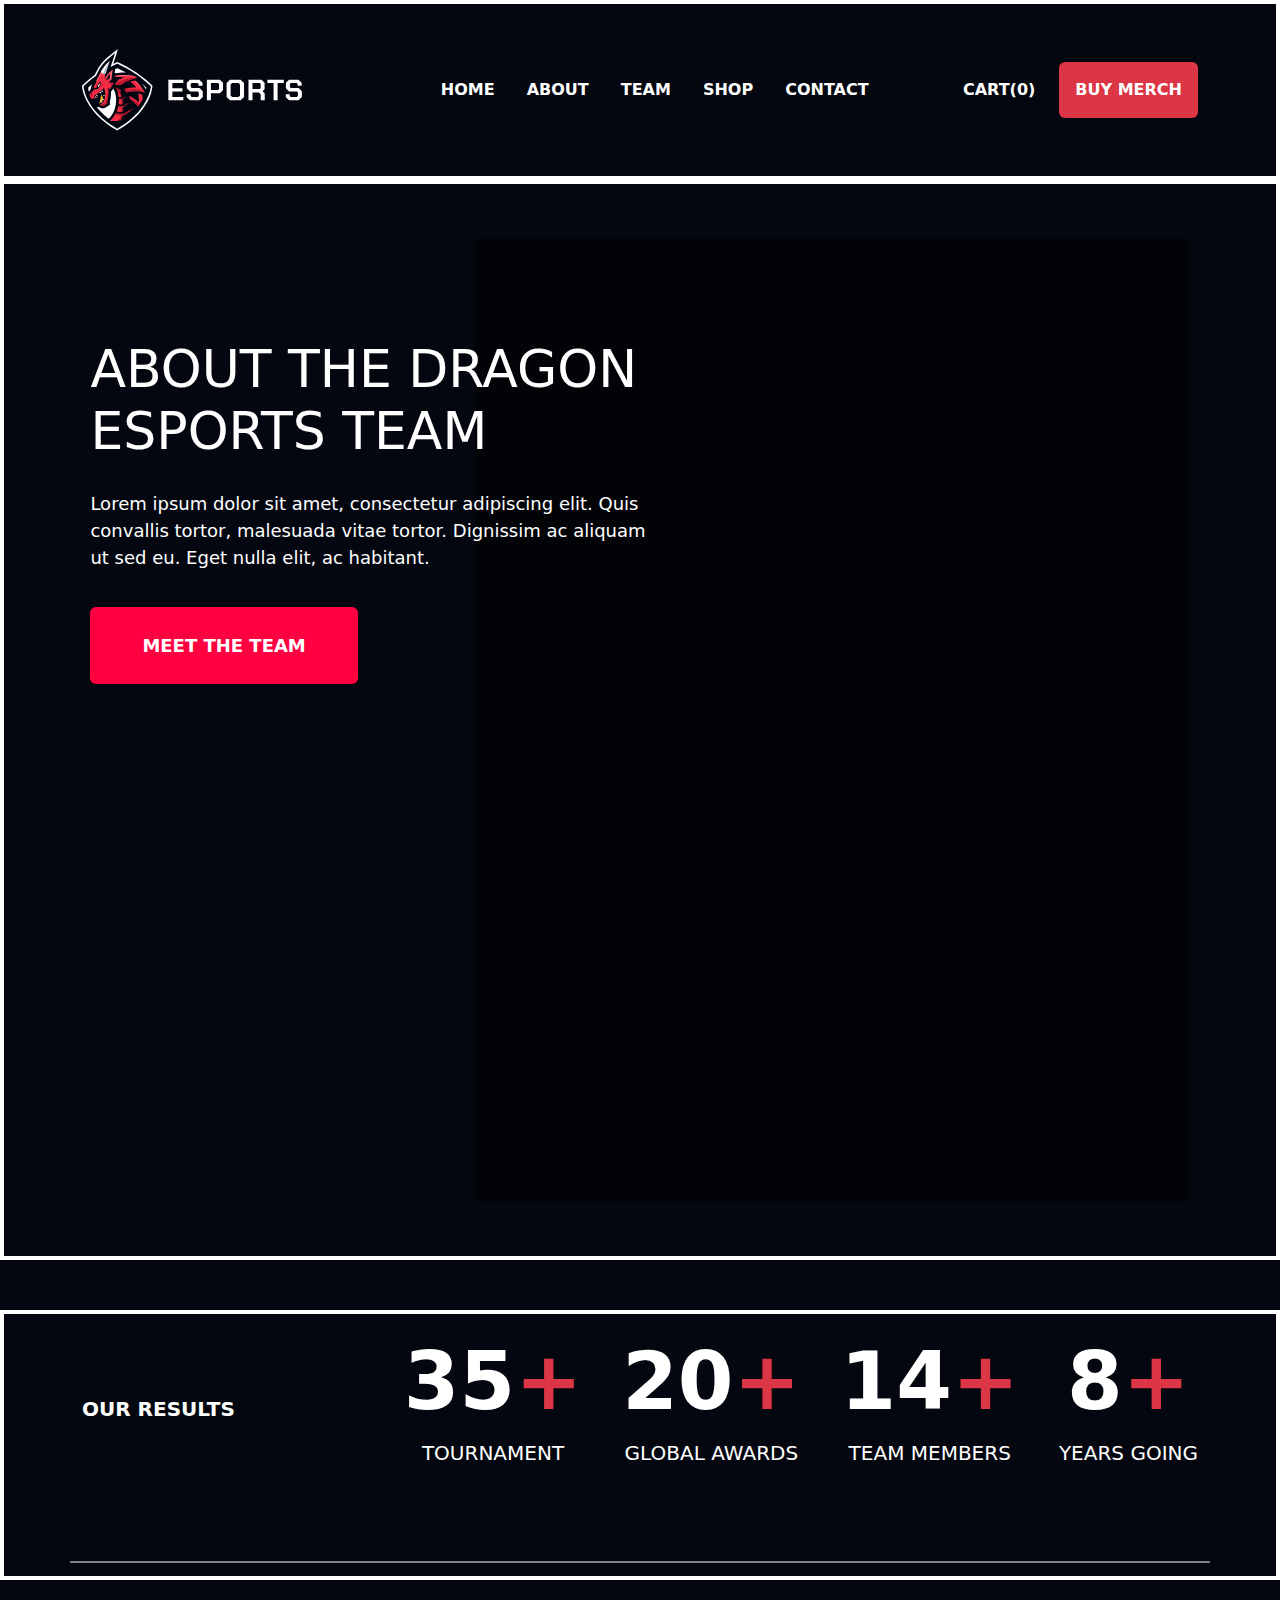
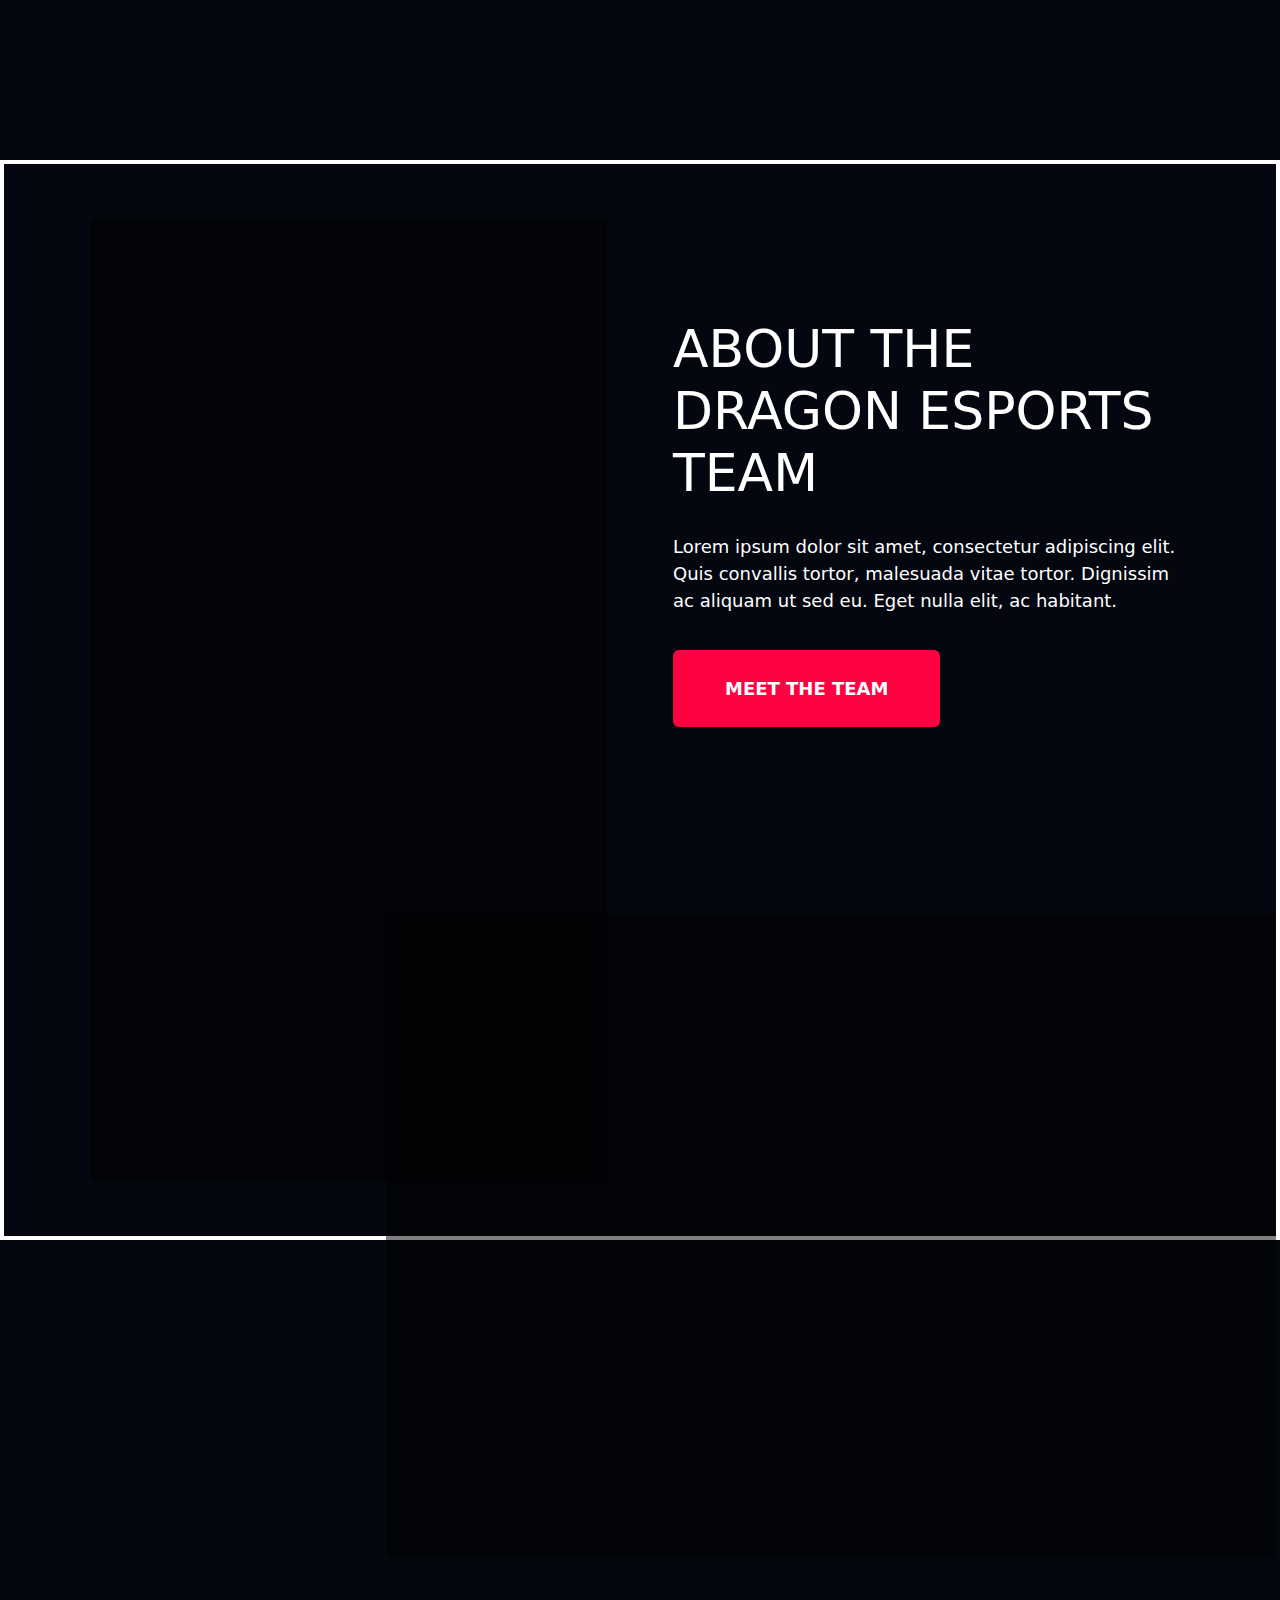
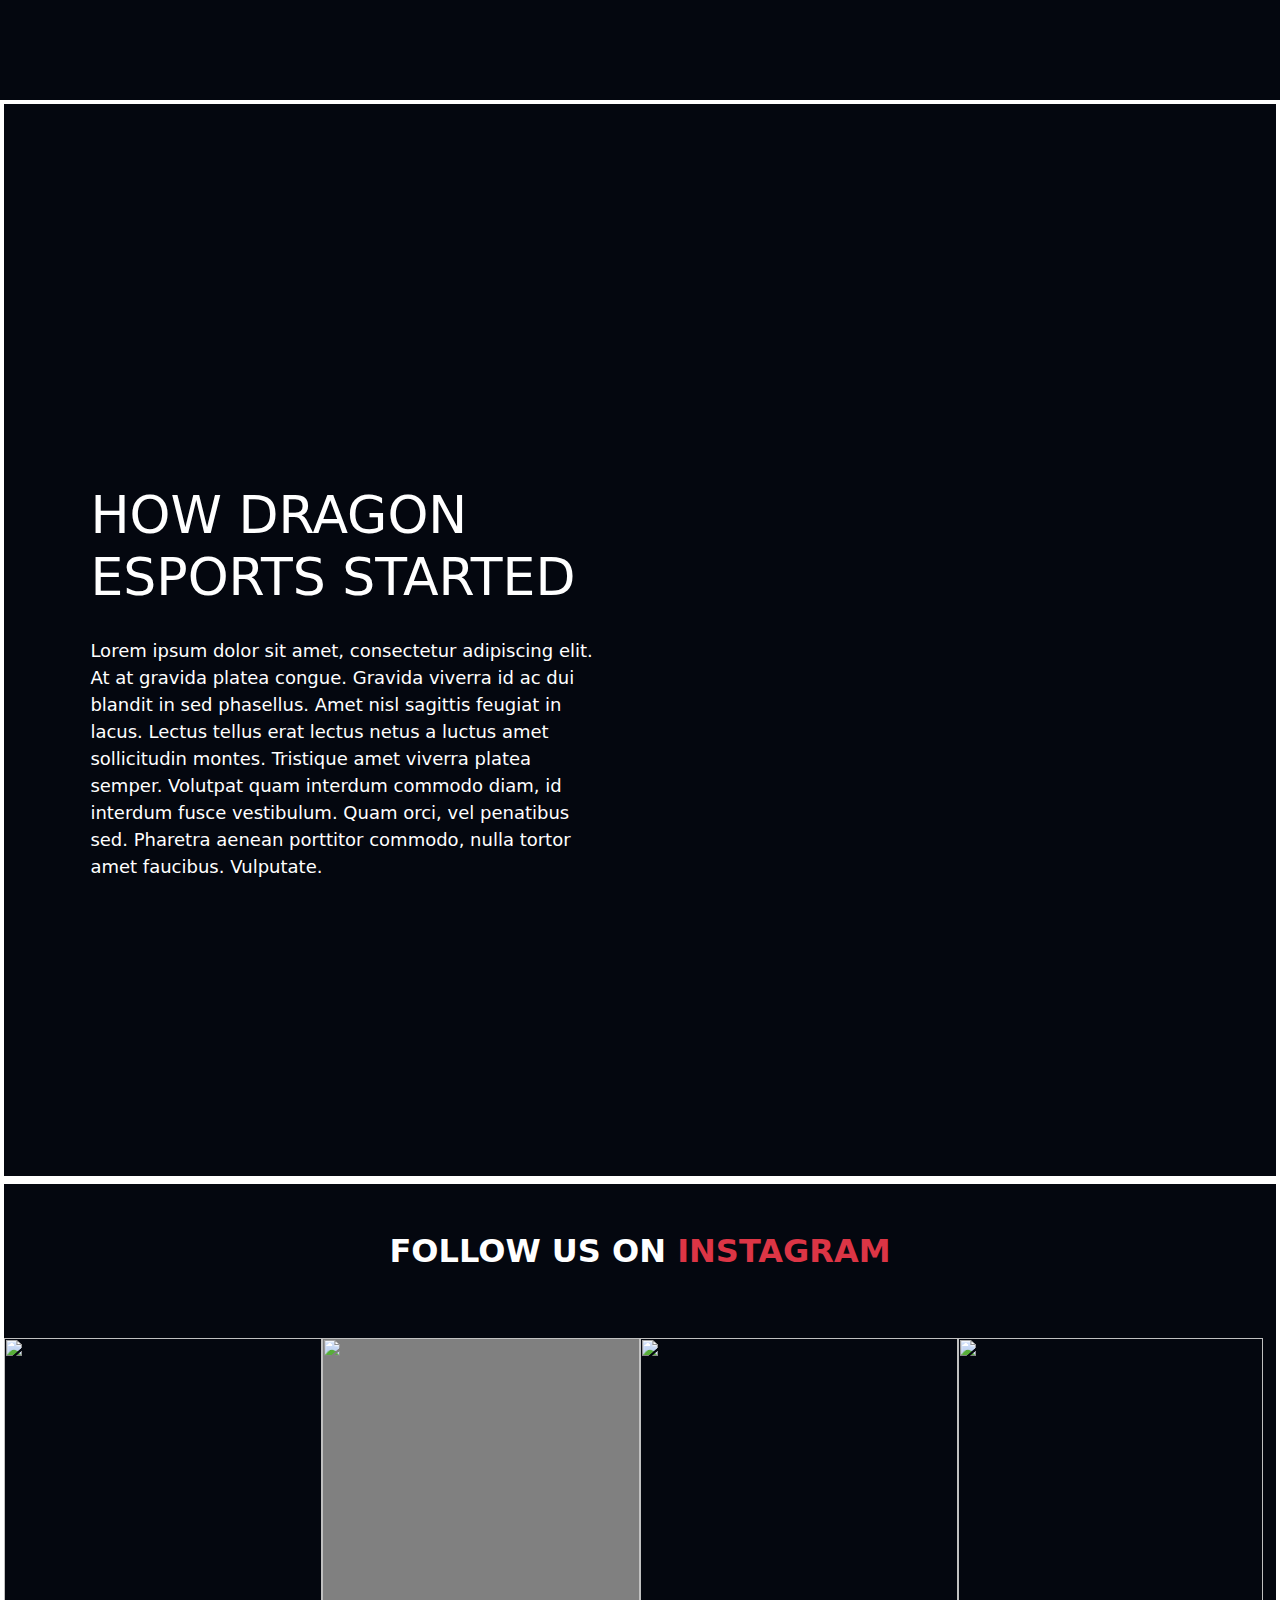
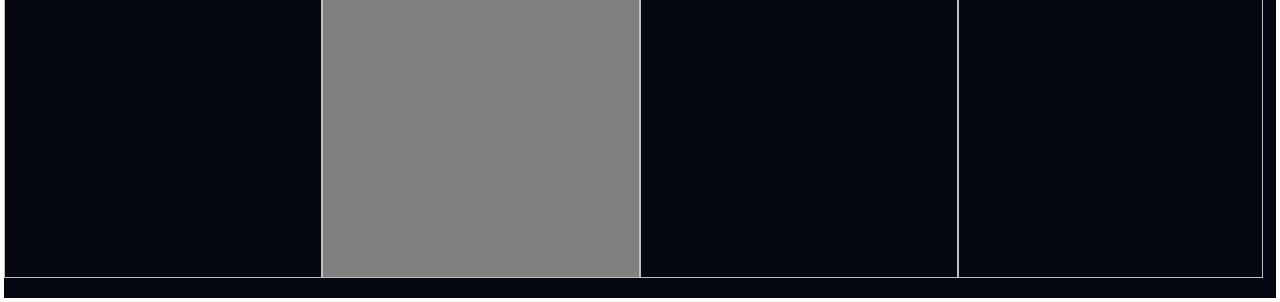
==== commit cd6b63ce: "nav on mobile adjustment" ====
--- a/about.html
+++ b/about.html
@@ -1,699 +1,687 @@
 <!DOCTYPE html>
 <html lang="en">
-
-<head>
-  <meta charset="UTF-8">
-  <meta name="viewport" content="width=device-width, initial-scale=1.0">
-  <title>About Esports </title>
-  <!-- Bootstrap CSS -->
-  <link href="https://cdn.jsdelivr.net/npm/bootstrap@5.3.0-alpha1/dist/css/bootstrap.min.css" rel="stylesheet">
-  <!-- Animate.css -->
-  <link rel="stylesheet" href="https://cdnjs.cloudflare.com/ajax/libs/animate.css/4.1.1/animate.min.css">
-  <link rel="stylesheet" href="assets/css/style.css">
-  <link rel="stylesheet" href="https://fonts.googleapis.com/css?family=Chakra Petch">
-  <link rel="preconnect" href="https://fonts.googleapis.com">
-  <link rel="preconnect" href="https://fonts.gstatic.com" crossorigin>
-  <link
-    href="https://fonts.googleapis.com/css2?family=Chakra+Petch:ital,wght@0,300;0,400;0,500;0,600;0,700;1,300;1,400;1,500;1,600;1,700&display=swap"
-    rel="stylesheet">
-   
+  <head>
+    <meta charset="UTF-8" />
+    <meta name="viewport" content="width=device-width, initial-scale=1.0" />
+    <title>About Esports</title>
+    <!-- Bootstrap CSS -->
+    <link
+      href="https://cdn.jsdelivr.net/npm/bootstrap@5.3.0-alpha1/dist/css/bootstrap.min.css"
+      rel="stylesheet"
+    />
+    <!-- Animate.css -->
+    <link
+      rel="stylesheet"
+      href="https://cdnjs.cloudflare.com/ajax/libs/animate.css/4.1.1/animate.min.css"
+    />
+    <link rel="stylesheet" href="assets/css/style.css" />
+    <link
+      rel="stylesheet"
+      href="https://fonts.googleapis.com/css?family=Chakra Petch"
+    />
+    <link rel="preconnect" href="https://fonts.googleapis.com" />
+    <link rel="preconnect" href="https://fonts.gstatic.com" crossorigin />
+    <link
+      href="https://fonts.googleapis.com/css2?family=Chakra+Petch:ital,wght@0,300;0,400;0,500;0,600;0,700;1,300;1,400;1,500;1,600;1,700&display=swap"
+      rel="stylesheet"
+    />
+
     <!-- <link rel="stylesheet" href="style.css"> -->
 
-  <!-- Custom CSS -->
-  <style>
-    /* Custom styles here */
-    body{
-      background-color:#04070f;
-
-    }
-    
-    .navbar {
-  background-color: rgba(211, 211, 211, 0);
-  width: 100%;
-  /* margin: auto; */
-  height: 20vh;
-  display: flex;
-  justify-content: center;
-  align-items: center;
-  border: 4px solid white !important;
-padding: 0%;
-
-}
-.navbar .container-fluid {
-  width: 92%;
-}
-
-.navbar-nav {
-  width: 100%;
-  display: flex;
-  justify-content: space-between;
-}
-/* .nav-item {
+    <!-- Custom CSS -->
+    <style>
+      /* Custom styles here */
+      body {
+        background-color: #04070f;
+      }
+
+      .navbar {
+        background-color: rgba(211, 211, 211, 0);
+        width: 100%;
+        /* margin: auto; */
+        height: 20vh;
+        display: flex;
+        justify-content: center;
+        align-items: center;
+        border: 4px solid white !important;
+        padding: 0%;
+      }
+      .navbar .container-fluid {
+        width: 92%;
+      }
+
+      .navbar-nav {
+        width: 100%;
+        display: flex;
+        justify-content: space-between;
+      }
+      /* .nav-item {
   flex-grow: 1;
   text-align: center;
 } */
 
-.navbar.opaque {
-  background-color: #04070f;
-}
-
-
-.about {
-  border: 4px solid white !important;
-
-  width: 100%;
-  height: 120vh;
-  display: flex;
-  align-items: center;
-  justify-content: center;
-  background-color: #04070f;
-}
-.about-content {
-  width: 90%;
-  height: 90% !important;
-  position: relative;
-}
-.about-video {
-  width: 65%;
-  height: 100%;
-  float: right;
-  background: linear-gradient(rgba(0, 0, 0, 0.5), rgba(0, 0, 0, 0.5)),
-    url(https://assets-global.website-files.com/60358955e12a8a2413b99edc/6037d6576c6ef2d1f43c8dc2_image-about-hero-esports-template-p-1600.jpeg);
-  background-repeat: no-repeat;
-  background-size: cover;
-  background-position: center;
-  display: flex;
-  justify-content: center;
-  align-items: center;
-}
-.about-details {
-  position: absolute;
-  top: 100px;
-  width: 50%;
-  color: white;
-  display: flex;
-  flex-direction: column;
-  gap: 20px;
-}
-.about h1 {
-  font-size: 52px;
-}
-.about p {
-  font-size: 18px;
-}
-.about button {
-  border: none;
-  padding: 25px 52px;
-  color: white;
-  font-size: 18px;
-  font-weight: bold;
-  background-color: #ff0040;
-}
-.sponsors {
-  border: 4px solid white !important;
-
-  margin-top: 50px;
-  width: 100%;
-  height: 30vh;
-  display: flex;
-  justify-content: center;
-  align-items: center;
-}
-.sponsors-content {
-  width: 92%;
-  height: 90%;
-  display: flex;
-  justify-content: space-between;
-  align-items: center;
-  color: white;
-  border-bottom: 2px solid gray;
-  padding-bottom: 70px;
-}
-.sponsors-content b {
-  font-size: 20px;
-}
-.sponsors-list {
-  display: flex;
-  align-items: center;
-  gap: 40px;
-}
-.sponsor {
-  display: flex;
-  flex-direction: column;
-  justify-content: center;
-  align-items: center;
-  /* gap: 15px; */
-  font-size: 35px;
-  font-weight: bold;
-  text-align: center;
-}
-.sponsors h1{
-  font-size: 80px;
-}
-
-
-.story {
-  border: 4px solid white !important;
-
-  width: 100%;
-  height: 120vh;
-  display: flex;
-  flex-direction: column;
-  align-items: center;
-  justify-content: center;
-  background-color: #04070f;
-  position: relative;
-  margin-bottom: 100px;
-}
-.story-content {
-  width: 90%;
-  height: 90% !important;
-  display: flex;
-  /* align-items: center; */
-  justify-content: space-between;
-}
-.story-img {
-  width: 47%;
-  height: 100%;
-  /* float: right; */
-  background: linear-gradient(rgba(0, 0, 0, 0.5), rgba(0, 0, 0, 0.5)),
-    url(https://assets-global.website-files.com/60358955e12a8a2413b99edc/6037dc923324592368cfeede_image-1-story-esports-template-p-800.jpeg);
-  background-repeat: no-repeat;
-  background-size: cover;
-  background-position: center;
-}
-.story-details {
-  margin-top: 100px;
-  width: 47%;
-  color: white;
-  display: flex;
-  flex-direction: column;
-  gap: 20px;
-}
-.story h1 {
-  font-size: 52px;
-}
-.story p {
-  font-size: 18px;
-}
-.story button {
-  border: none;
-  padding: 25px 52px;
-  color: white;
-  font-size: 18px;
-  font-weight: bold;
-  background-color: #ff0040;
-}
-.storyImg2{
-  position: absolute;
-  width: 70%;
-  height: 60%;
-  top: 70%;
-  right: 0;
-  /* float: right; */
-  background: linear-gradient(rgba(0, 0, 0, 0.5), rgba(0, 0, 0, 0.5)),
-    url(https://assets-global.website-files.com/60358955e12a8a2413b99edc/6037dc93ca4179a21fa05fe1_image-2-story-esports-template-p-1600.jpeg);
-  background-repeat: no-repeat;
-  background-size: cover;
-  background-position: center;
-}
-
-
-
-.how {
-  border: 4px solid white !important;
-
-  margin-top: 100px;
-  width: 100%;
-  height: 120vh;
-  display: flex;
-  flex-direction: column;
-  align-items: center;
-  justify-content: center;
-  background-color: #04070f;
-  position: relative;
-  top: 40vh;
-
-}
-.how-content {
-  width: 90%;
-  height: 90% !important;
-  display: flex;
-  align-items: center;
-  justify-content: space-between;
-}
-.how-img {
-  width: 35%;
-  height: 65%;
-  position: absolute;
-  top: 0;
-  right: 0;
-  background: url(https://assets-global.website-files.com/60358955e12a8a2413b99edc/6037e2632f19c34e9c19de0c_image-1-about-start-esports-template.jpg);
-  background-repeat: no-repeat;
-  background-size: cover;
-  background-position: center;
-}
-.how-details {
-  margin-top: 100px;
-  width: 47%;
-  color: white;
-  display: flex;
-  flex-direction: column;
-  gap: 20px;
-}
-.how h1 {
-  font-size: 52px;
-}
-.how p {
-  font-size: 18px;
-}
-
-.howImg2{
-  position: absolute;
-  width: 35%;
-  height: 68%;
-  bottom: 0;
-  right: 12%;
-  /* float: right; */
-  background: url(https://assets-global.website-files.com/60358955e12a8a2413b99edc/6037e263ffd5a1c8b428c8db_image-2-about-start-esports-template.jpg);
-  background-repeat: no-repeat;
-  background-size: cover;
-  background-position: center;
-}
-
-
-.follow {
-  border: 4px solid white !important;
-
-  margin-top: 40vh;
-  height: fit-content;
-  background-color: #04070f;
-  display: flex;
-  flex-direction: column;
-  justify-content: center;
-  align-items: center;
-  padding: 0px !important;
-}
-
-.follow-content {
-  width: 100%;
-  margin: 20px 0;
-  height: 60vh;
-  display: grid;
-  grid-template-columns: 25% 25% 25% 24%;
-  gap: 0px;
-  padding: 0px !important;
-}
-.follow-content .card-item {
-  width: 100%;
-  height: 100%;
-  overflow: hidden;
-}
-.follow-content .card-item img {
-  width: 100%;
-  height: 100%;
-  /* object-fit: cover; */
-}
-.overlay {
-  border: 4px solid white !important;
-
-  position: absolute;
-  top: 0;
-  left: 0;
-  width: 100%;
-  height: 100%;
-  background-color: rgba(0, 0, 0, 0.767);
-  /* Adjust overlay color and opacity as needed */
-  display: flex;
-  justify-content: center;
-  align-items: center;
-  opacity: 0; /* Initially hidden */
-  transition: opacity 0.5s ease; /* Smooth transition for hover effect */
-}
-.follow .overlay i {
-  font-size: 90px !important;
-  color: #fff; /* Icon color */
-  font-size: 50px; /* Adjust icon size as needed */
-}
-
-.image-wrapper:hover .overlay {
-  opacity: 1; /* Show overlay on hover */
-  height: 100;
-}
-
-.follow-content .card-item:hover .overlay {
-  opacity: 1; /* Show overlay on hover */
-}
-.card-img2 {
-  background-color: gray;
-}
-footer {
-  background-color: #04070f;
-}
-footer .container {
-  padding-top: 150px;
-}
-footer ul {
-  list-style: none;
-}
-.footer-logo-container-margin {
-  margin-bottom: 30px;
-}
-
-.footer-align-right {
-  justify-content: end;
-}
-
-.footer-nav-title {
-  color: #f32c46;
-  letter-spacing: 0.1em;
-  margin-bottom: 23px;
-  font-size: 20px;
-  line-height: 1.1em;
-}
-
-.footer-nav-links {
-  margin-bottom: 0px;
-  padding-right: 29px;
-  text-decoration: none;
-  align-content: flex-end;
-  padding-left: 0px;
-}
-
-.footer-nav-links li {
-  margin-bottom: 20px;
-}
-
-.footer-nav-link {
-  color: white;
-  letter-spacing: 0.05em;
-  text-transform: uppercase;
-  white-space: nowrap;
-  font-family: Chakra Petch, sans-serif;
-  line-height: 1.111em;
-  text-decoration: none;
-  transition: transform 0.25s, color 0.3s;
-  display: inline-block;
-  padding-inline-start: 0px !important;
-}
-
-.footer-nav-link-item {
-  display: list-item;
-  text-decoration: none;
-  margin-bottom: 0px;
-}
-
-.footer-small-print-wrapper {
-  text-align: center;
-  border-top: 1.5px solid rgba(255, 255, 255, 0.1);
-  padding-top: 30px;
-  padding-bottom: 30px;
-  margin-top: 20px;
-}
-
-.footer-small-print-wrapper a {
-  color: #f32c46;
-  text-decoration: underline;
-  transition: color 0.3s;
-}
-
-.margin-nav {
-  margin-bottom: 50px;
-}
-@media (max-width: 991.98px) {
-  .navbar {
-    padding: 50px 0;
-  }
-  .navbar-nav {
-    justify-content: space-between;
-    padding: 50px 0;
-  }
-  .navbar-nav li {
-    flex-direction: column;
-    justify-content: start;
-    align-items: start !important;
-  }
-  .navbar-nav .btn {
-    width: 100%;
-  }
-.sponsors{
-  height: 60vh;
-  padding: 0;
-
-}
- 
-  .sponsors-content {
-    flex-direction: column;
-    gap: 20px;
-  }
-  .sponsors-list {
-    display: grid;
-    grid-template-columns: auto auto;
-    text-align: center;
-  }
-
-  /* story */
- .story {
-  width: 100%;
-  height: 100vh;
-  margin: 0;
-  display: flex;
-  flex-direction: column;
-  align-items: center;
-  justify-content: center;
-  background-color: #04070f;
-  position: relative;
-  padding: 20px 0;
-
-}
-.story-content {
-  position: static !important;
-}
-.story-img {
-  display: none;
-  width: 80%;
-  order: 2;
-  background: linear-gradient(rgba(0, 0, 0, 0.5), rgba(0, 0, 0, 0.5)),
-    url(https://assets-global.website-files.com/60358955e12a8a2413b99edc/6037dc923324592368cfeede_image-1-story-esports-template-p-800.jpeg);
-    background-position: center;
-}
-.story-details {
-  order: 1;
-  margin-top: 100px;
-  width: 100% !important;
-  color: white;
-  display: flex;
-  flex-direction: column;
-  gap: 20px;
-}
-.story h1 {
-  font-size: 30px;
-}
-
-.storyImg2{
-  position: static !important;
-  width: 90% !important;
-  height: 45%;
-  margin-top: 10%;
-  left: 0;
-}
-.story-content button{
-  width: 100% !important;
-}
- 
-
-.how {
-
-  width: 100%;
-  height: fit-content;
-  display: flex;
-  flex-direction: column;
-  align-items: center;
-  justify-content: center;
-  background-color: #04070f;
-  position: relative;
-  top: 0vh;
-
-}
-.how-content {
-  width: 100%;
-  position: relative;
-}
-.how-img {
-  width: 70%;
-  height: 68%;
-  position: absolute;
-  top: 110%;
-  left: 0;
-
-}
-.howImg2{
-  position: absolute;
-  width: 50%;
-  height: 65%;
-  top: 120%;
-  right: 0;
-  
-}
-.how-details {
-  margin-top: 100px;
-  width: 100%;
-  color: white;
-  display: flex;
-  flex-direction: column;
-  gap: 20px;
-}
-.how h1 {
-  font-size: 35px;
-}
-
-
-}
-@media (max-width: 1100px) {
-  .navbar .container-fluid {
-    width: 100%;
-  }
-  .sponsors-list {
-    display: grid;
-    grid-template-columns: auto auto;
-    text-align: center;
-  }
-  .about {
-    height: 120vh;
-  }
-  .about h1 {
-    font-size: 40px;
-  }
-  .about p {
-    font-size: 18px;
-  }
-  .about button {
-    border: none;
-    padding: 25px 52px;
-    color: white;
-    font-size: 18px;
-    font-weight: bold;
-    background-color: #ff0040;
-  }
-  .about-content {
-    display: flex;
-    flex-direction: column;
-    align-items: center;
-    gap: 10px;
-    position: static;
-  }
-  .about-details {
-    position: static;
-    width: 100%;
-    order: 1;
-    padding: 15px 0;
-  }
-  .about-video {
-    order: 2;
-    width: 100%;
-    height: 50vh;
-  }
-
- /* story */
- .story {
-  width: 100%;
-  height: 100vh;
-  display: flex;
-  flex-direction: column;
-  align-items: center;
-  justify-content: center;
-  background-color: #04070f;
-  position: relative;
-}
-.story-content {
-  width: 90%;
-  height: 90% !important;
-  display: flex;
-  /* align-items: center; */
-  justify-content: space-between;
-}
-.story-img {
-  order: 2;
-  background: linear-gradient(rgba(0, 0, 0, 0.5), rgba(0, 0, 0, 0.5)),
-    url(https://assets-global.website-files.com/60358955e12a8a2413b99edc/6037dc923324592368cfeede_image-1-story-esports-template-p-800.jpeg);
-    background-position: center;
-}
-.story-details {
-  order: 1;
-  margin-top: 100px;
-  width: 47%;
-  color: white;
-  display: flex;
-  flex-direction: column;
-  gap: 20px;
-}
-.story h1 {
-  font-size: 30px;
-}
-
-.storyImg2{
-  position: absolute;
-  width: 80%;
-  height: 45%;
-  top: 70%;
-  left: 0;
-
-}
-.follow{
-  margin-top: 100vh;
-}
-.follow-content {
-    width: 100%;
-    margin: 0px;
-    height: 60vh;
-    display: grid;
-    justify-content: center;
-    align-items: center;
-    grid-template-columns: auto auto;
-    gap: 0px;
-    border: none;
-  }
- 
-}
-@media screen and (max-width: 500px) {
-  .navbar {
-    height: 15vh;
-  }
-  .sponsors{
-  height: 70vh;
-  padding: 0;
-
-}
-.about h1{
-font-size: 30px;
-}
-  .sponsor {
-    font-size: 20px;
-  }
-  .sponsors h1{
-    font-size: 40px;
-  }
-  .follow{
-  margin-top: 80vh;
-}
-  
-}
-
-@keyframes slideBackground {
-  0% {
-    background-position: 0 0; /* Start position */
-  }
-  100% {
-    background-position: 0 100%; /* End position */
-  }
-}
-  </style>
-</head>
-
-<body>
-  <nav class="container-fluid navbar navbar-expand-lg py-4 fixed-top">
+      .navbar.opaque {
+        background-color: #04070f;
+      }
+
+      .about {
+        border: 4px solid white !important;
+
+        width: 100%;
+        height: 120vh;
+        display: flex;
+        align-items: center;
+        justify-content: center;
+        background-color: #04070f;
+      }
+      .about-content {
+        width: 90%;
+        height: 90% !important;
+        position: relative;
+      }
+      .about-video {
+        width: 65%;
+        height: 100%;
+        float: right;
+        background: linear-gradient(rgba(0, 0, 0, 0.5), rgba(0, 0, 0, 0.5)),
+          url(https://assets-global.website-files.com/60358955e12a8a2413b99edc/6037d6576c6ef2d1f43c8dc2_image-about-hero-esports-template-p-1600.jpeg);
+        background-repeat: no-repeat;
+        background-size: cover;
+        background-position: center;
+        display: flex;
+        justify-content: center;
+        align-items: center;
+      }
+      .about-details {
+        position: absolute;
+        top: 100px;
+        width: 50%;
+        color: white;
+        display: flex;
+        flex-direction: column;
+        gap: 20px;
+      }
+      .about h1 {
+        font-size: 52px;
+      }
+      .about p {
+        font-size: 18px;
+      }
+      .about button {
+        border: none;
+        padding: 25px 52px;
+        color: white;
+        font-size: 18px;
+        font-weight: bold;
+        background-color: #ff0040;
+      }
+      .sponsors {
+        border: 4px solid white !important;
+
+        margin-top: 50px;
+        width: 100%;
+        height: 30vh;
+        display: flex;
+        justify-content: center;
+        align-items: center;
+      }
+      .sponsors-content {
+        width: 92%;
+        height: 90%;
+        display: flex;
+        justify-content: space-between;
+        align-items: center;
+        color: white;
+        border-bottom: 2px solid gray;
+        padding-bottom: 70px;
+      }
+      .sponsors-content b {
+        font-size: 20px;
+      }
+      .sponsors-list {
+        display: flex;
+        align-items: center;
+        gap: 40px;
+      }
+      .sponsor {
+        display: flex;
+        flex-direction: column;
+        justify-content: center;
+        align-items: center;
+        /* gap: 15px; */
+        font-size: 35px;
+        font-weight: bold;
+        text-align: center;
+      }
+      .sponsors h1 {
+        font-size: 80px;
+      }
+
+      .story {
+        border: 4px solid white !important;
+
+        width: 100%;
+        height: 120vh;
+        display: flex;
+        flex-direction: column;
+        align-items: center;
+        justify-content: center;
+        background-color: #04070f;
+        position: relative;
+        margin-bottom: 100px;
+      }
+      .story-content {
+        width: 90%;
+        height: 90% !important;
+        display: flex;
+        /* align-items: center; */
+        justify-content: space-between;
+      }
+      .story-img {
+        width: 47%;
+        height: 100%;
+        /* float: right; */
+        background: linear-gradient(rgba(0, 0, 0, 0.5), rgba(0, 0, 0, 0.5)),
+          url(https://assets-global.website-files.com/60358955e12a8a2413b99edc/6037dc923324592368cfeede_image-1-story-esports-template-p-800.jpeg);
+        background-repeat: no-repeat;
+        background-size: cover;
+        background-position: center;
+      }
+      .story-details {
+        margin-top: 100px;
+        width: 47%;
+        color: white;
+        display: flex;
+        flex-direction: column;
+        gap: 20px;
+      }
+      .story h1 {
+        font-size: 52px;
+      }
+      .story p {
+        font-size: 18px;
+      }
+      .story button {
+        border: none;
+        padding: 25px 52px;
+        color: white;
+        font-size: 18px;
+        font-weight: bold;
+        background-color: #ff0040;
+      }
+      .storyImg2 {
+        position: absolute;
+        width: 70%;
+        height: 60%;
+        top: 70%;
+        right: 0;
+        /* float: right; */
+        background: linear-gradient(rgba(0, 0, 0, 0.5), rgba(0, 0, 0, 0.5)),
+          url(https://assets-global.website-files.com/60358955e12a8a2413b99edc/6037dc93ca4179a21fa05fe1_image-2-story-esports-template-p-1600.jpeg);
+        background-repeat: no-repeat;
+        background-size: cover;
+        background-position: center;
+      }
+
+      .how {
+        border: 4px solid white !important;
+
+        margin-top: 100px;
+        width: 100%;
+        height: 120vh;
+        display: flex;
+        flex-direction: column;
+        align-items: center;
+        justify-content: center;
+        background-color: #04070f;
+        position: relative;
+        top: 40vh;
+      }
+      .how-content {
+        width: 90%;
+        height: 90% !important;
+        display: flex;
+        align-items: center;
+        justify-content: space-between;
+      }
+      .how-img {
+        width: 35%;
+        height: 65%;
+        position: absolute;
+        top: 0;
+        right: 0;
+        background: url(https://assets-global.website-files.com/60358955e12a8a2413b99edc/6037e2632f19c34e9c19de0c_image-1-about-start-esports-template.jpg);
+        background-repeat: no-repeat;
+        background-size: cover;
+        background-position: center;
+      }
+      .how-details {
+        margin-top: 100px;
+        width: 47%;
+        color: white;
+        display: flex;
+        flex-direction: column;
+        gap: 20px;
+      }
+      .how h1 {
+        font-size: 52px;
+      }
+      .how p {
+        font-size: 18px;
+      }
+
+      .howImg2 {
+        position: absolute;
+        width: 35%;
+        height: 68%;
+        bottom: 0;
+        right: 12%;
+        /* float: right; */
+        background: url(https://assets-global.website-files.com/60358955e12a8a2413b99edc/6037e263ffd5a1c8b428c8db_image-2-about-start-esports-template.jpg);
+        background-repeat: no-repeat;
+        background-size: cover;
+        background-position: center;
+      }
+
+      .follow {
+        border: 4px solid white !important;
+
+        margin-top: 40vh;
+        height: fit-content;
+        background-color: #04070f;
+        display: flex;
+        flex-direction: column;
+        justify-content: center;
+        align-items: center;
+        padding: 0px !important;
+      }
+
+      .follow-content {
+        width: 100%;
+        margin: 20px 0;
+        height: 60vh;
+        display: grid;
+        grid-template-columns: 25% 25% 25% 24%;
+        gap: 0px;
+        padding: 0px !important;
+      }
+      .follow-content .card-item {
+        width: 100%;
+        height: 100%;
+        overflow: hidden;
+      }
+      .follow-content .card-item img {
+        width: 100%;
+        height: 100%;
+        /* object-fit: cover; */
+      }
+      .overlay {
+        border: 4px solid white !important;
+
+        position: absolute;
+        top: 0;
+        left: 0;
+        width: 100%;
+        height: 100%;
+        background-color: rgba(0, 0, 0, 0.767);
+        /* Adjust overlay color and opacity as needed */
+        display: flex;
+        justify-content: center;
+        align-items: center;
+        opacity: 0; /* Initially hidden */
+        transition: opacity 0.5s ease; /* Smooth transition for hover effect */
+      }
+      .follow .overlay i {
+        font-size: 90px !important;
+        color: #fff; /* Icon color */
+        font-size: 50px; /* Adjust icon size as needed */
+      }
+
+      .image-wrapper:hover .overlay {
+        opacity: 1; /* Show overlay on hover */
+        height: 100;
+      }
+
+      .follow-content .card-item:hover .overlay {
+        opacity: 1; /* Show overlay on hover */
+      }
+      .card-img2 {
+        background-color: gray;
+      }
+      footer {
+        background-color: #04070f;
+      }
+      footer .container {
+        padding-top: 150px;
+      }
+      footer ul {
+        list-style: none;
+      }
+      .footer-logo-container-margin {
+        margin-bottom: 30px;
+      }
+
+      .footer-align-right {
+        justify-content: end;
+      }
+
+      .footer-nav-title {
+        color: #f32c46;
+        letter-spacing: 0.1em;
+        margin-bottom: 23px;
+        font-size: 20px;
+        line-height: 1.1em;
+      }
+
+      .footer-nav-links {
+        margin-bottom: 0px;
+        padding-right: 29px;
+        text-decoration: none;
+        align-content: flex-end;
+        padding-left: 0px;
+      }
+
+      .footer-nav-links li {
+        margin-bottom: 20px;
+      }
+
+      .footer-nav-link {
+        color: white;
+        letter-spacing: 0.05em;
+        text-transform: uppercase;
+        white-space: nowrap;
+        font-family: Chakra Petch, sans-serif;
+        line-height: 1.111em;
+        text-decoration: none;
+        transition: transform 0.25s, color 0.3s;
+        display: inline-block;
+        padding-inline-start: 0px !important;
+      }
+
+      .footer-nav-link-item {
+        display: list-item;
+        text-decoration: none;
+        margin-bottom: 0px;
+      }
+
+      .footer-small-print-wrapper {
+        text-align: center;
+        border-top: 1.5px solid rgba(255, 255, 255, 0.1);
+        padding-top: 30px;
+        padding-bottom: 30px;
+        margin-top: 20px;
+      }
+
+      .footer-small-print-wrapper a {
+        color: #f32c46;
+        text-decoration: underline;
+        transition: color 0.3s;
+      }
+
+      .margin-nav {
+        margin-bottom: 50px;
+      }
+      @media (max-width: 991.98px) {
+        .navbar {
+          padding: 50px 0;
+        }
+        .navbar-nav {
+          justify-content: space-between;
+          padding: 50px 0;
+        }
+        .navbar-nav li {
+          flex-direction: column;
+          justify-content: start;
+          align-items: start !important;
+        }
+        .navbar-nav .btn {
+          width: 100%;
+        }
+        .sponsors {
+          height: 60vh;
+          padding: 0;
+        }
+
+        .sponsors-content {
+          flex-direction: column;
+          gap: 20px;
+        }
+        .sponsors-list {
+          display: grid;
+          grid-template-columns: auto auto;
+          text-align: center;
+        }
+
+        /* story */
+        .story {
+          width: 100%;
+          height: 100vh;
+          margin: 0;
+          display: flex;
+          flex-direction: column;
+          align-items: center;
+          justify-content: center;
+          background-color: #04070f;
+          position: relative;
+          padding: 20px 0;
+        }
+        .story-content {
+          position: static !important;
+        }
+        .story-img {
+          display: none;
+          width: 80%;
+          order: 2;
+          background: linear-gradient(rgba(0, 0, 0, 0.5), rgba(0, 0, 0, 0.5)),
+            url(https://assets-global.website-files.com/60358955e12a8a2413b99edc/6037dc923324592368cfeede_image-1-story-esports-template-p-800.jpeg);
+          background-position: center;
+        }
+        .story-details {
+          order: 1;
+          margin-top: 100px;
+          width: 100% !important;
+          color: white;
+          display: flex;
+          flex-direction: column;
+          gap: 20px;
+        }
+        .story h1 {
+          font-size: 30px;
+        }
+
+        .storyImg2 {
+          position: static !important;
+          width: 90% !important;
+          height: 45%;
+          margin-top: 10%;
+          left: 0;
+        }
+        .story-content button {
+          width: 100% !important;
+        }
+
+        .how {
+          width: 100%;
+          height: fit-content;
+          display: flex;
+          flex-direction: column;
+          align-items: center;
+          justify-content: center;
+          background-color: #04070f;
+          position: relative;
+          top: 0vh;
+        }
+        .how-content {
+          width: 100%;
+          position: relative;
+        }
+        .how-img {
+          width: 70%;
+          height: 68%;
+          position: absolute;
+          top: 110%;
+          left: 0;
+        }
+        .howImg2 {
+          position: absolute;
+          width: 50%;
+          height: 65%;
+          top: 120%;
+          right: 0;
+        }
+        .how-details {
+          margin-top: 100px;
+          width: 100%;
+          color: white;
+          display: flex;
+          flex-direction: column;
+          gap: 20px;
+        }
+        .how h1 {
+          font-size: 35px;
+        }
+      }
+      @media (max-width: 1100px) {
+        .navbar .container-fluid {
+          width: 100%;
+        }
+        .sponsors-list {
+          display: grid;
+          grid-template-columns: auto auto;
+          text-align: center;
+        }
+        .about {
+          height: 120vh;
+        }
+        .about h1 {
+          font-size: 40px;
+        }
+        .about p {
+          font-size: 18px;
+        }
+        .about button {
+          border: none;
+          padding: 25px 52px;
+          color: white;
+          font-size: 18px;
+          font-weight: bold;
+          background-color: #ff0040;
+        }
+        .about-content {
+          display: flex;
+          flex-direction: column;
+          align-items: center;
+          gap: 10px;
+          position: static;
+        }
+        .about-details {
+          position: static;
+          width: 100%;
+          order: 1;
+          padding: 15px 0;
+        }
+        .about-video {
+          order: 2;
+          width: 100%;
+          height: 50vh;
+        }
+
+        /* story */
+        .story {
+          width: 100%;
+          height: 100vh;
+          display: flex;
+          flex-direction: column;
+          align-items: center;
+          justify-content: center;
+          background-color: #04070f;
+          position: relative;
+        }
+        .story-content {
+          width: 90%;
+          height: 90% !important;
+          display: flex;
+          /* align-items: center; */
+          justify-content: space-between;
+        }
+        .story-img {
+          order: 2;
+          background: linear-gradient(rgba(0, 0, 0, 0.5), rgba(0, 0, 0, 0.5)),
+            url(https://assets-global.website-files.com/60358955e12a8a2413b99edc/6037dc923324592368cfeede_image-1-story-esports-template-p-800.jpeg);
+          background-position: center;
+        }
+        .story-details {
+          order: 1;
+          margin-top: 100px;
+          width: 47%;
+          color: white;
+          display: flex;
+          flex-direction: column;
+          gap: 20px;
+        }
+        .story h1 {
+          font-size: 30px;
+        }
+
+        .storyImg2 {
+          position: absolute;
+          width: 80%;
+          height: 45%;
+          top: 70%;
+          left: 0;
+        }
+        .follow {
+          margin-top: 100vh;
+        }
+        .follow-content {
+          width: 100%;
+          margin: 0px;
+          height: 60vh;
+          display: grid;
+          justify-content: center;
+          align-items: center;
+          grid-template-columns: auto auto;
+          gap: 0px;
+          border: none;
+        }
+      }
+      @media screen and (max-width: 500px) {
+        .navbar {
+          height: 15vh;
+        }
+        .sponsors {
+          height: 70vh;
+          padding: 0;
+        }
+        .about h1 {
+          font-size: 30px;
+        }
+        .sponsor {
+          font-size: 20px;
+        }
+        .sponsors h1 {
+          font-size: 40px;
+        }
+        .follow {
+          margin-top: 80vh;
+        }
+      }
+
+      @keyframes slideBackground {
+        0% {
+          background-position: 0 0; /* Start position */
+        }
+        100% {
+          background-position: 0 100%; /* End position */
+        }
+      }
+    </style>
+  </head>
+
+  <body>
+    <nav class="container-fluid navbar navbar-expand-lg py-4 fixed-top">
     <div class="container">
-      <a class="navbar-brand" href="#" style="width: 30%">
+      <a class="navbar-brand" href="#" style="width: 30%;">
         <img src="images/esports_logo.svg" alt="">
       </a>
       <button
@@ -710,7 +698,7 @@
       <div class="collapse navbar-collapse" id="navbarNavDropdown" style="background-color: #04070f; padding: 10px 0;">
         <ul class="navbar-nav">
           <li class="nav-item d-flex justify-between align-items-center gap-3">
-            <a class="nav-link text-white fw-bold" href="#">HOME</a>
+            <a class="nav-link text-white fw-bold" href="index.html">HOME</a>
             <a class="nav-link text-white fw-bold" href="about.html">ABOUT</a>
             <a class="nav-link text-white fw-bold" href="#">TEAM</a>
             <a class="nav-link text-white fw-bold" href="#">SHOP</a>
@@ -730,210 +718,356 @@
     </div>
     
   </nav>
-  <div class="container-fluid about animate__animated animate__fadeInDown animate__delay-1s" style="margin-top: 20vh;">
-    <div class="container about-content">
-      <div class="about-video">
-        <div class="play">
-         
+    <div
+      class="container-fluid about animate__animated animate__fadeInDown animate__delay-1s"
+      style="margin-top: 20vh"
+    >
+      <div class="container about-content">
+        <div class="about-video">
+          <div class="play"></div>
         </div>
-      </div>
-      <div class="about-details">
-        <h1>ABOUT THE DRAGON ESPORTS TEAM</h1>
-        <p>
-          Lorem ipsum dolor sit amet, consectetur adipiscing elit. Quis
-          convallis tortor, malesuada vitae tortor. Dignissim ac aliquam ut
-          sed eu. Eget nulla elit, ac habitant.
-        </p>
-        <div class="buttons">
-          <button class="btn">MEET THE TEAM</button>
+        <div class="about-details">
+          <h1>ABOUT THE DRAGON ESPORTS TEAM</h1>
+          <p>
+            Lorem ipsum dolor sit amet, consectetur adipiscing elit. Quis
+            convallis tortor, malesuada vitae tortor. Dignissim ac aliquam ut
+            sed eu. Eget nulla elit, ac habitant.
+          </p>
+          <div class="buttons">
+            <button class="btn">MEET THE TEAM</button>
+          </div>
         </div>
       </div>
     </div>
-  </div>
-  <div class="container-fluid sponsors animate__fadeOutUp-2s">
-    <div class="container sponsors-content animate__animated animate__flipInY">
-      <b>OUR RESULTS</b>
-      <div class="sponsors-list">
-        <div class="sponsor">
-          <h1 class="text-white fw-bold">35<span class="text-danger">+</span></h1>
-          <p class="fs-5 fw-light">TOURNAMENT</p>
-        </div>
-        <div class="sponsor">
-          <h1 class="text-white fw-bold">20<span class="text-danger">+</span></h1>
-          <p class="fs-5 fw-light">GLOBAL AWARDS</p>
-        </div>
-        <div class="sponsor">
-          <h1 class="text-white fw-bold">14<span class="text-danger">+</span></h1>
-          <p class="fs-5 fw-light">TEAM MEMBERS</p>
-        </div>
-        <div class="sponsor">
-          <h1 class="text-white fw-bold p-0">8<span class="text-danger">+</span></h1>
-          <p class="fs-5 fw-light">YEARS GOING</p>
+    <div class="container-fluid sponsors animate__fadeOutUp-2s">
+      <div
+        class="container sponsors-content animate__animated animate__flipInY"
+      >
+        <b>OUR RESULTS</b>
+        <div class="sponsors-list">
+          <div class="sponsor">
+            <h1 class="text-white fw-bold">
+              35<span class="text-danger">+</span>
+            </h1>
+            <p class="fs-5 fw-light">TOURNAMENT</p>
+          </div>
+          <div class="sponsor">
+            <h1 class="text-white fw-bold">
+              20<span class="text-danger">+</span>
+            </h1>
+            <p class="fs-5 fw-light">GLOBAL AWARDS</p>
+          </div>
+          <div class="sponsor">
+            <h1 class="text-white fw-bold">
+              14<span class="text-danger">+</span>
+            </h1>
+            <p class="fs-5 fw-light">TEAM MEMBERS</p>
+          </div>
+          <div class="sponsor">
+            <h1 class="text-white fw-bold p-0">
+              8<span class="text-danger">+</span>
+            </h1>
+            <p class="fs-5 fw-light">YEARS GOING</p>
+          </div>
         </div>
       </div>
     </div>
-  </div>
-  
-  <div class="container-fluid story animate__animated animate__fadeInDown animate__delay-1s" style="margin-top: 20vh;">
-    <div class="container story-content">
-      <div class="story-img"></div>
-      <div class="story-details">
-        <h1>ABOUT THE DRAGON ESPORTS TEAM</h1>
-        <p>
-          Lorem ipsum dolor sit amet, consectetur adipiscing elit. Quis
-          convallis tortor, malesuada vitae tortor. Dignissim ac aliquam ut
-          sed eu. Eget nulla elit, ac habitant.
-        </p>
-        <div class="buttons">
-          <button class="btn">MEET THE TEAM</button>
+
+    <div
+      class="container-fluid story animate__animated animate__fadeInDown animate__delay-1s"
+      style="margin-top: 20vh"
+    >
+      <div class="container story-content">
+        <div class="story-img"></div>
+        <div class="story-details">
+          <h1>ABOUT THE DRAGON ESPORTS TEAM</h1>
+          <p>
+            Lorem ipsum dolor sit amet, consectetur adipiscing elit. Quis
+            convallis tortor, malesuada vitae tortor. Dignissim ac aliquam ut
+            sed eu. Eget nulla elit, ac habitant.
+          </p>
+          <div class="buttons">
+            <button class="btn">MEET THE TEAM</button>
+          </div>
+        </div>
+      </div>
+      <div class="storyImg2"></div>
+    </div>
+
+    <div
+      class="container-fluid how animate__animated animate__fadeInDown animate__delay-1s"
+    >
+      <div class="container how-content">
+        <div class="how-details">
+          <h1 class="animate__animated animate__backInLeft animate__delay-12s">
+            HOW DRAGON ESPORTS STARTED
+          </h1>
+          <p class="animate__animated animate__backInLeft animate__delay-12s">
+            Lorem ipsum dolor sit amet, consectetur adipiscing elit. At at
+            gravida platea congue. Gravida viverra id ac dui blandit in sed
+            phasellus. Amet nisl sagittis feugiat in lacus. Lectus tellus erat
+            lectus netus a luctus amet sollicitudin montes. Tristique amet
+            viverra platea semper. Volutpat quam interdum commodo diam, id
+            interdum fusce vestibulum. Quam orci, vel penatibus sed. Pharetra
+            aenean porttitor commodo, nulla tortor amet faucibus. Vulputate.
+          </p>
+        </div>
+        <div
+          class="how-img animate__animated animate__backInRight animate__delay-12s"
+        ></div>
+        <div
+          class="howImg2 animate__animated animate__backInRight animate__delay-12s"
+        ></div>
+      </div>
+    </div>
+    <div class="follow">
+      <h2 class="text-center text-white fw-bold my-5">
+        FOLLOW US ON <strong class="text-danger">INSTAGRAM</strong>
+      </h2>
+      <div class="follow-content">
+        <div class="card-img1 card-item">
+          <img
+            src="https://assets-global.website-files.com/60358955e12a8a2413b99edc/60368b708e2a43ff43aa946b_image-1-instagram-esports-template.jpg"
+            alt=""
+          />
+          <div class="overlay animate__animated animate__bounceInDown">
+            <i class="bi bi-instagram"></i>
+            <!-- Icon for hover effect -->
+          </div>
+        </div>
+        <div class="card-img2 card-item">
+          <img
+            src="https://assets-global.website-files.com/60358955e12a8a2413b99edc/60368b707818036059a6a461_image-2-instagram-esports-template-p-500.jpeg"
+            alt=""
+          />
+          <div class="overlay">
+            <i class="bi bi-instagram"></i>
+            <!-- Icon for hover effect -->
+          </div>
+        </div>
+        <div class="card-img3 card-item">
+          <img
+            src="https://assets-global.website-files.com/60358955e12a8a2413b99edc/60368b70585da2e5a4df97a3_image-3-instagram-esports-template-p-500.jpeg"
+            alt=""
+          />
+          <div class="overlay">
+            <i class="bi bi-instagram"></i>
+            <!-- Icon for hover effect -->
+          </div>
+        </div>
+        <div class="card-img4 card-item">
+          <img
+            src="https://assets-global.website-files.com/60358955e12a8a2413b99edc/60368b708a74a47d39b46056_image-4-instagram-esports-template.jpg"
+            alt=""
+          />
+          <div class="overlay">
+            <i class="bi bi-instagram"></i>
+            <!-- Icon for hover effect -->
+          </div>
         </div>
       </div>
     </div>
-    <div class="storyImg2"></div>
-  </div>
-
-  <div class="container-fluid how animate__animated animate__fadeInDown animate__delay-1s">
-    <div class="container how-content">
-      <div class="how-details">
-        <h1 class="animate__animated animate__backInLeft animate__delay-12s">HOW DRAGON ESPORTS STARTED</h1>
-        <p class="animate__animated animate__backInLeft animate__delay-12s">
-          Lorem ipsum dolor sit amet, consectetur adipiscing elit. At at gravida platea congue. Gravida viverra id ac dui blandit in sed phasellus. Amet nisl sagittis feugiat in lacus. Lectus tellus erat lectus netus a luctus amet sollicitudin montes. Tristique amet viverra platea semper. Volutpat quam interdum commodo diam, id interdum fusce vestibulum. Quam orci, vel penatibus sed. Pharetra aenean porttitor commodo, nulla tortor amet faucibus. Vulputate.
-        </p>
-       
-      </div>
-      <div class="how-img animate__animated animate__backInRight animate__delay-12s"></div>
-      <div class="howImg2 animate__animated animate__backInRight animate__delay-12s"></div>
-    </div>
-  </div>
-  <div class="follow">
-    <h2 class="text-center text-white fw-bold my-5">FOLLOW US ON <strong class="text-danger">INSTAGRAM</strong></h2>
-      <div class="follow-content">
-        <div class="card-img1 card-item">
-          <img src="https://assets-global.website-files.com/60358955e12a8a2413b99edc/60368b708e2a43ff43aa946b_image-1-instagram-esports-template.jpg" alt="">
-          <div class="overlay animate__animated animate__bounceInDown">
-            <i class="bi bi-instagram"></i> <!-- Icon for hover effect -->
-        </div>
-        </div>
-        <div class="card-img2 card-item">
-          <img src="https://assets-global.website-files.com/60358955e12a8a2413b99edc/60368b707818036059a6a461_image-2-instagram-esports-template-p-500.jpeg" alt="">
-          <div class="overlay">
-            <i class="bi bi-instagram"></i> <!-- Icon for hover effect -->
-        </div>
-        </div>
-        <div class="card-img3 card-item">
-          <img src="https://assets-global.website-files.com/60358955e12a8a2413b99edc/60368b70585da2e5a4df97a3_image-3-instagram-esports-template-p-500.jpeg" alt="">
-          <div class="overlay">
-            <i class="bi bi-instagram"></i> <!-- Icon for hover effect -->
-        </div>
-        </div>
-        <div class="card-img4 card-item">
-          <img src="https://assets-global.website-files.com/60358955e12a8a2413b99edc/60368b708a74a47d39b46056_image-4-instagram-esports-template.jpg" alt="">
-          <div class="overlay">
-            <i class="bi bi-instagram"></i> <!-- Icon for hover effect -->
-        </div>
-        </div>
-    </div>
-  </div>
-
-  <footer class="text-white">
-    <div class="container">
-      <div class="row">
-        <div class="col-md-12">
-          <div class="row ">
-            <div class="col-md-3">
-
-              <div class="footer-logo-container-margin  animate_animated animate_backInLeft">
-                <a href="#">
-                  <img
-                    src="https://assets-global.website-files.com/60358955e12a8a2413b99edc/60359b25d811e171f69cedde_logo-esports-template.svg"
-                    alt="eSports Webflow Template - Logo" class="footer-logo">
-                </a>
-                <p>Lorem ipsum dolor sit amet, consectetur adipiscing elit. Quis
-                  convallis tortor.</p>
+
+    <!-- <footer class="text-white">
+      <div class="container">
+        <div class="row">
+          <div class="col-md-12">
+            <div class="row">
+              <div class="col-md-3">
+                <div
+                  class="footer-logo-container-margin animate_animated animate_backInLeft"
+                >
+                  <a href="#">
+                    <img
+                      src="https://assets-global.website-files.com/60358955e12a8a2413b99edc/60359b25d811e171f69cedde_logo-esports-template.svg"
+                      alt="eSports Webflow Template - Logo"
+                      class="footer-logo"
+                    />
+                  </a>
+                  <p>
+                    Lorem ipsum dolor sit amet, consectetur adipiscing elit.
+                    Quis convallis tortor.
+                  </p>
+                </div>
+              </div>
+              <div
+                class="col-md-9 col-sm-12 footer-align-right animate_animated animate_backInLeft"
+              >
+                <div class="row justify-content-end">
+                  <div class="col-md-5 col-sm-12">
+                    <div class="row">
+                      <h2 class="title footer-nav-title text-danger">Pages</h2>
+                      <div class="col-sm-6 col-md-6 col-lg-6 margin-nav">
+                        <ul class="footer-nav-links">
+                          <li><a href="#" class="footer-nav-link">Home</a></li>
+                          <li>
+                            <a href="about.html" class="footer-nav-link"
+                              >About</a
+                            >
+                          </li>
+                          <li><a href="#" class="footer-nav-link">Team</a></li>
+                          <li><a href="#" class="footer-nav-link">Team</a></li>
+                          <li><a href="#" class="footer-nav-link">News</a></li>
+                          <li>
+                            <a href="" class="footer-nav-link"
+                              >News Individual</a
+                            >
+                          </li>
+                        </ul>
+                      </div>
+                      <div class="margin-nav col-sm-6 col-md-6 col-lg-6">
+                        <ul class="footer-nav-links">
+                          <li class="footer-nav-link-item">
+                            <a href="#" class="footer-nav-link">Shop</a>
+                          </li>
+                          <li class="footer-nav-link-item">
+                            <a href="#" class="footer-nav-link">Shop CMS</a>
+                          </li>
+                          <li class="footer-nav-link-item">
+                            <a href="#" class="footer-nav-link">Contact</a>
+                          </li>
+                          <li class="footer-nav-link-item">
+                            <a href="#" class="footer-nav-link">Sponsors</a>
+                          </li>
+                        </ul>
+                      </div>
+                    </div>
+                  </div>
+
+                  <div
+                    class="col-md-4 col-sm-6 margin-nav animate_animated animate_backInLeft"
+                  >
+                    <h2 class="title footer-nav-title text-danger">
+                      Utility Pages
+                    </h2>
+                    <ul class="footer-nav-links">
+                      <li>
+                        <a href="#" class="footer-nav-link">Style guide</a>
+                      </li>
+                      <li>
+                        <a href="#" class="footer-nav-link">Start Here</a>
+                      </li>
+                      <li>
+                        <a href="#" class="footer-nav-link">404 Not Found</a>
+                      </li>
+                      <li>
+                        <a href="#" class="footer-nav-link"
+                          >Password Protected</a
+                        >
+                      </li>
+                      <li><a href="#" class="footer-nav-link">Licenses</a></li>
+                      <li><a href="#" class="footer-nav-link">Changelog</a></li>
+                      <li>
+                        <a href="#" class="footer-nav-link special"
+                          >Browse More Templates</a
+                        >
+                      </li>
+                    </ul>
+                  </div>
+                  <div
+                    class="col-md-2 col-sm-6 margin-nav animate_animated animate_backInLeft"
+                  >
+                    <h2 class="title footer-nav-title text-danger">
+                      Follow Us
+                    </h2>
+                    <ul class="footer-nav-links">
+                      <li>
+                        <a
+                          href="https://www.facebook.com/"
+                          target="_blank"
+                          class="footer-nav-link social-media w-inline-block d-flex gap-2 align-items-center"
+                        >
+                          <i
+                            class="bi bi-facebook text-white bg-danger py-1 px-2"
+                          ></i
+                          >Facebook</a
+                        >
+                      </li>
+                      <li>
+                        <a
+                          href="https://twitter.com/"
+                          target="_blank"
+                          class="footer-nav-link social-media w-inline-block d-flex gap-2 align-items-center"
+                        >
+                          <i
+                            class="bi bi-twitter text-white bg-danger py-1 px-2"
+                          ></i
+                          >Twitter</a
+                        >
+                      </li>
+                      <li>
+                        <a
+                          href="https://www.instagram.com/"
+                          target="_blank"
+                          class="footer-nav-link social-media w-inline-block d-flex gap-2 align-items-center"
+                        >
+                          <i
+                            class="bi bi-instagram text-white bg-danger py-1 px-2"
+                          ></i
+                          >Instagram</a
+                        >
+                      </li>
+                      <li>
+                        <a
+                          href="https://www.youtube.com/"
+                          target="_blank"
+                          class="footer-nav-link social-media w-inline-block d-flex gap-2 align-items-center"
+                        >
+                          <i
+                            class="bi bi-youtube text-white bg-danger py-1 px-2"
+                          ></i
+                          >Youtube</a
+                        >
+                      </li>
+                      <li>
+                        <a
+                          href="https://www.twitch.tv/"
+                          target="_blank"
+                          class="footer-nav-link social-media w-inline-block d-flex gap-2 align-items-center"
+                        >
+                          <i
+                            class="bi bi-twitch text-white bg-danger py-1 px-2"
+                          ></i
+                          >Twitch</a
+                        >
+                      </li>
+                      <li>
+                        <a
+                          href="https://www.tiktok.com/"
+                          target="_blank"
+                          class="footer-nav-link social-media w-inline-block d-flex gap-2 align-items-center"
+                        >
+                          <i
+                            class="bi bi-tiktok text-white bg-danger py-1 px-2"
+                          ></i
+                          >TikTok</a
+                        >
+                      </li>
+                    </ul>
+                  </div>
+                </div>
               </div>
             </div>
-            <div class="col-md-9 col-sm-12  footer-align-right animate_animated animate_backInLeft">
-              <div class="row justify-content-end">
-                <div class="col-md-5 col-sm-12">
-                  <div class="row">
-
-                    <h2 class="title footer-nav-title text-danger">Pages</h2>
-                    <div class="col-sm-6 col-md-6 col-lg-6 margin-nav">
-
-                      <ul class="footer-nav-links">
-                        <li><a href="#" class="footer-nav-link">Home</a></li>
-                        <li><a href="about.html" class="footer-nav-link">About</a></li>
-                        <li><a href="#" class="footer-nav-link">Team</a></li>
-                        <li><a href="#" class="footer-nav-link">Team</a></li>
-                        <li><a href="#" class="footer-nav-link">News</a></li>
-                        <li><a href="" class="footer-nav-link">News Individual</a></li>
-                      </ul>
-                    </div>
-                    <div class="margin-nav col-sm-6 col-md-6 col-lg-6">
-                      <ul class="footer-nav-links">
-                        <li class="footer-nav-link-item"><a href="#" class="footer-nav-link">Shop</a></li>
-                        <li class="footer-nav-link-item"><a href="#" class="footer-nav-link">Shop CMS</a></li>
-                        <li class="footer-nav-link-item"><a href="#" class="footer-nav-link">Contact</a></li>
-                        <li class="footer-nav-link-item"><a href="#" class="footer-nav-link">Sponsors</a></li>
-                      </ul>
-                    </div>
-                  </div>
-                </div>
-
-
-
-                <div class="col-md-4 col-sm-6 margin-nav  animate_animated animate_backInLeft">
-                  <h2 class="title footer-nav-title text-danger">Utility Pages</h2>
-                  <ul class="footer-nav-links">
-                    <li><a href="#" class="footer-nav-link">Style guide</a></li>
-                    <li><a href="#" class="footer-nav-link">Start Here</a></li>
-                    <li><a href="#" class="footer-nav-link">404 Not Found</a></li>
-                    <li><a href="#" class="footer-nav-link">Password Protected</a></li>
-                    <li><a href="#" class="footer-nav-link">Licenses</a></li>
-                    <li><a href="#" class="footer-nav-link">Changelog</a></li>
-                    <li><a href="#" class="footer-nav-link special">Browse More Templates</a></li>
-                  </ul>
-                </div>
-                <div class="col-md-2 col-sm-6 margin-nav  animate_animated animate_backInLeft">
-                  <h2 class="title footer-nav-title text-danger">Follow Us</h2>
-                  <ul class="footer-nav-links">
-                    <li><a href="https://www.facebook.com/" target="_blank"
-                        class="footer-nav-link social-media w-inline-block d-flex gap-2 align-items-center">
-                        <i class="bi bi-facebook text-white bg-danger py-1 px-2"></i>Facebook</a></li>
-                    <li><a href="https://twitter.com/" target="_blank"
-                        class="footer-nav-link social-media w-inline-block d-flex gap-2 align-items-center"> <i class="bi bi-twitter text-white bg-danger py-1 px-2"></i>Twitter</a></li>
-                    <li><a href="https://www.instagram.com/" target="_blank"
-                        class="footer-nav-link social-media w-inline-block d-flex gap-2 align-items-center"> <i class="bi bi-instagram text-white bg-danger py-1 px-2"></i>Instagram</a></li>
-                    <li><a href="https://www.youtube.com/" target="_blank"
-                        class="footer-nav-link social-media w-inline-block d-flex gap-2 align-items-center"> <i class="bi bi-youtube text-white bg-danger py-1 px-2"></i>Youtube</a></li>
-                    <li><a href="https://www.twitch.tv/" target="_blank"
-                        class="footer-nav-link social-media w-inline-block d-flex gap-2 align-items-center"> <i class="bi bi-twitch text-white bg-danger py-1 px-2"></i>Twitch</a></li>
-                    <li><a href="https://www.tiktok.com/" target="_blank"
-                        class="footer-nav-link social-media w-inline-block d-flex gap-2 align-items-center"> <i class="bi bi-tiktok text-white bg-danger py-1 px-2"></i>TikTok</a></li>
-                  </ul>
-
+          </div>
+          <div class="row">
+            <div class="col">
+              <div
+                class="footer-small-print-wrapper animate_animated animate_backInDown"
+              >
+                <div>
+                  Copyright © eSports | Designed by
+                  <a href="#" target="blank">___</a> - Powered by
+                  <a href="#" target="blank">____</a>
                 </div>
               </div>
-
-            </div>
-          </div>
-        </div>
-        <div class="row">
-          <div class="col">
-            <div class="footer-small-print-wrapper  animate_animated animate_backInDown">
-              <div>Copyright © eSports | Designed by <a href="#" target="blank">___</a> - Powered by <a href="#"
-                  target="blank">____</a></div>
             </div>
           </div>
         </div>
       </div>
-    </div>
-  </footer>
+    </footer> -->
 
     <!-- Bootstrap JS (Optional) -->
     <script src="https://cdn.jsdelivr.net/npm/bootstrap@5.3.0-alpha1/dist/js/bootstrap.bundle.min.js"></script>
-    <script src="app.js">
-    </script>
-</body>
-
-</html>+    <script src="app.js"></script>
+  </body>
+</html>
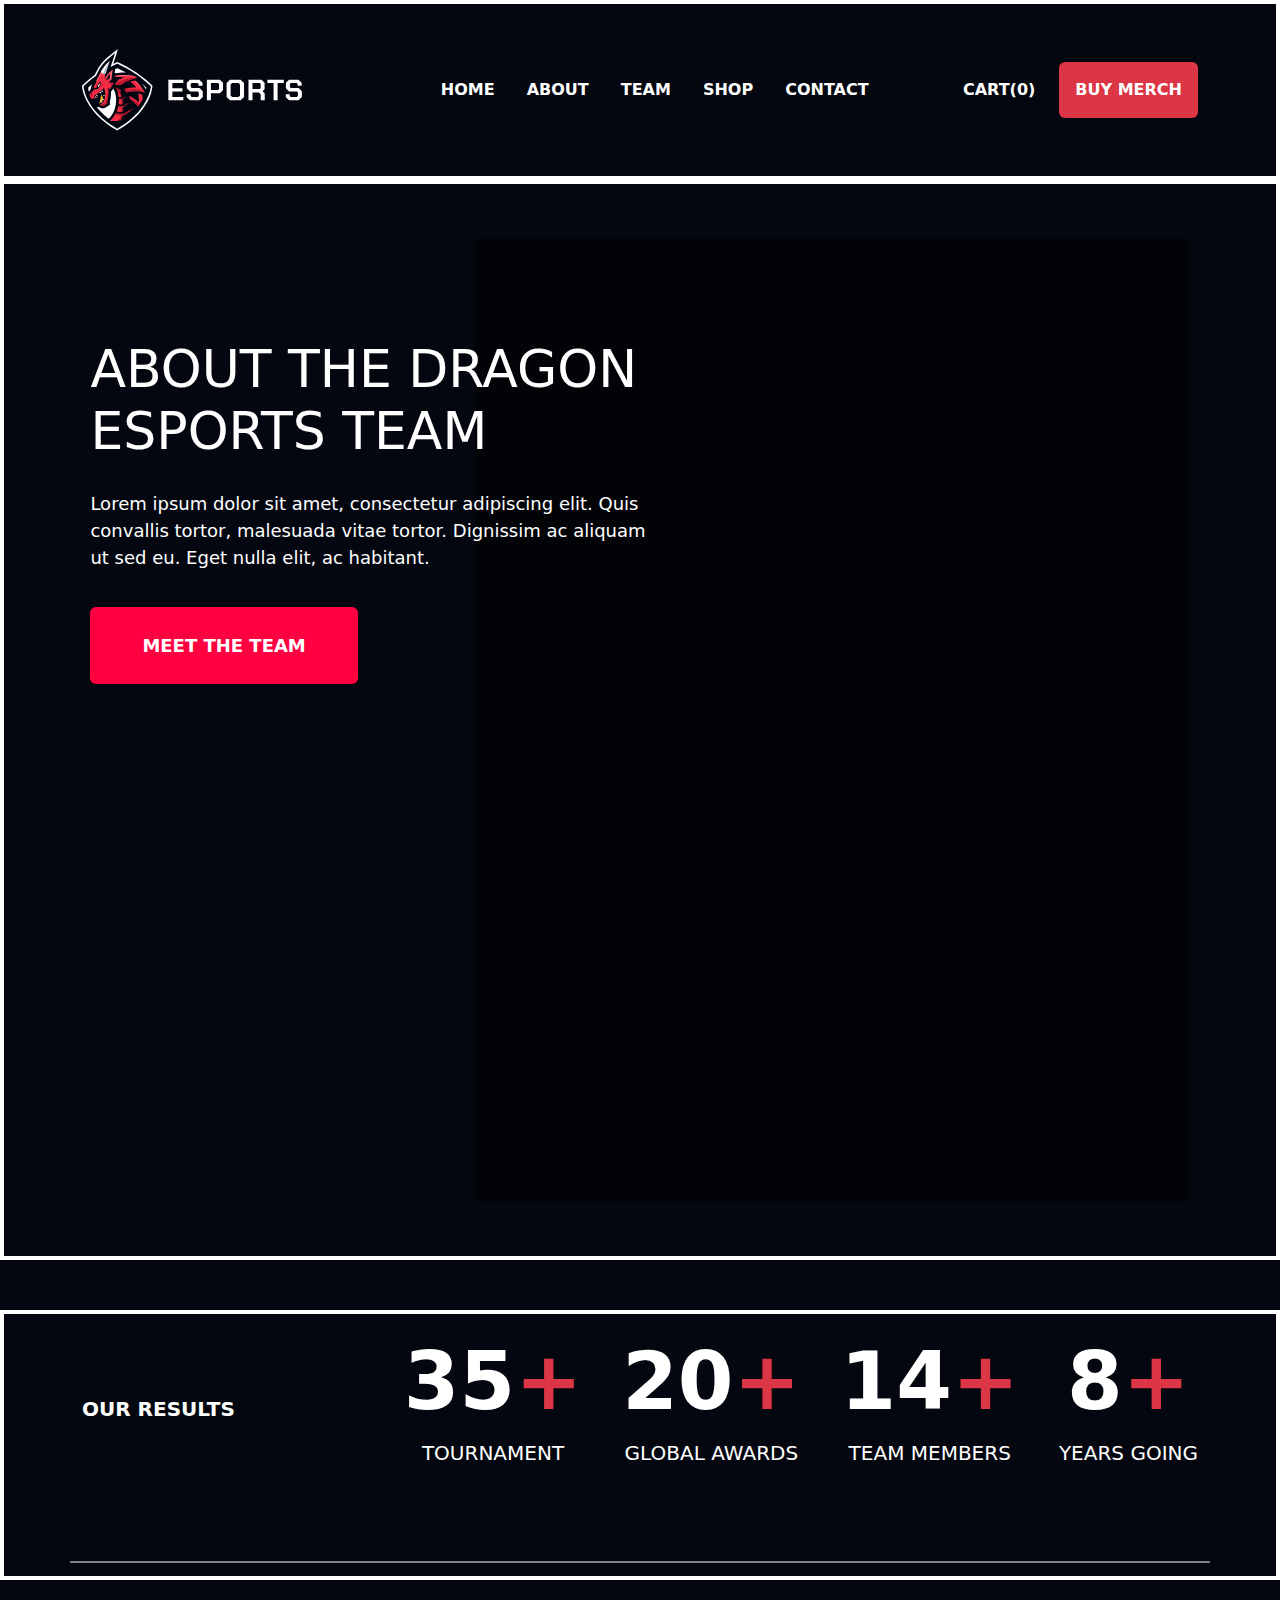
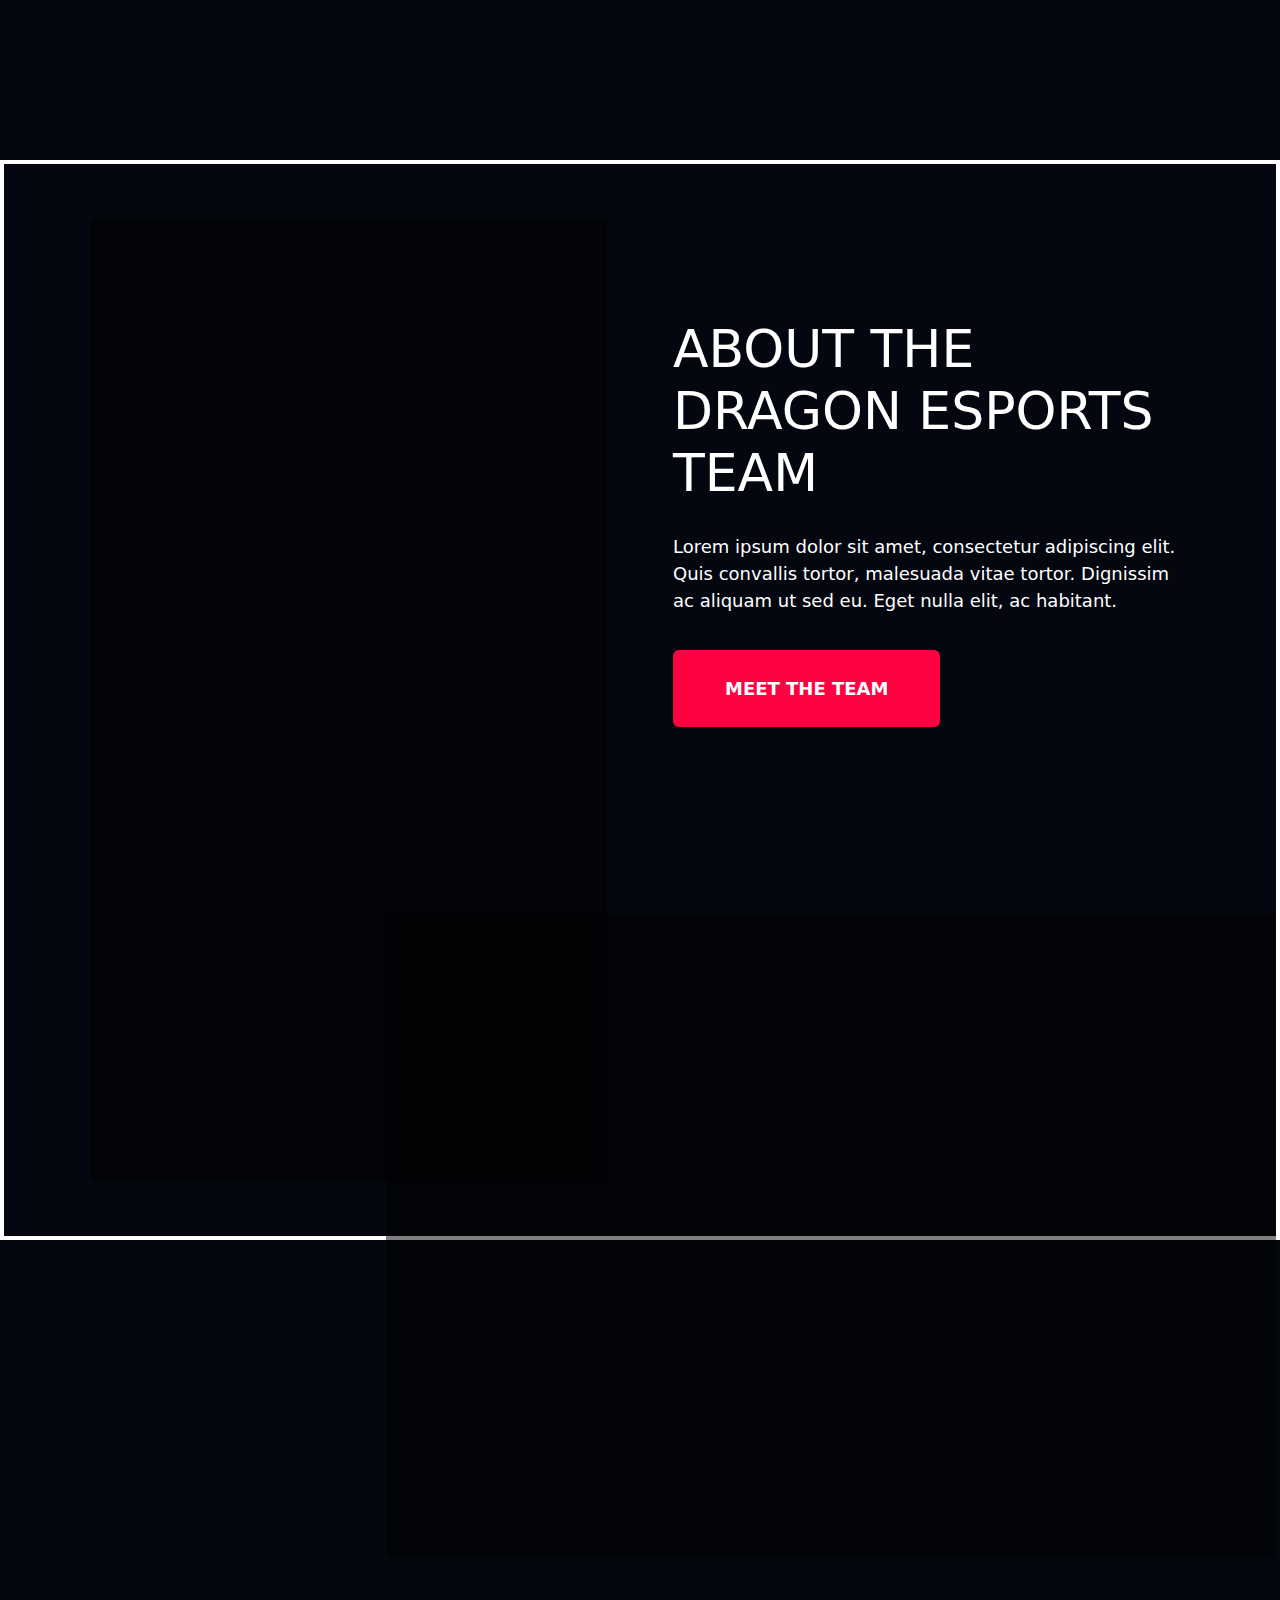
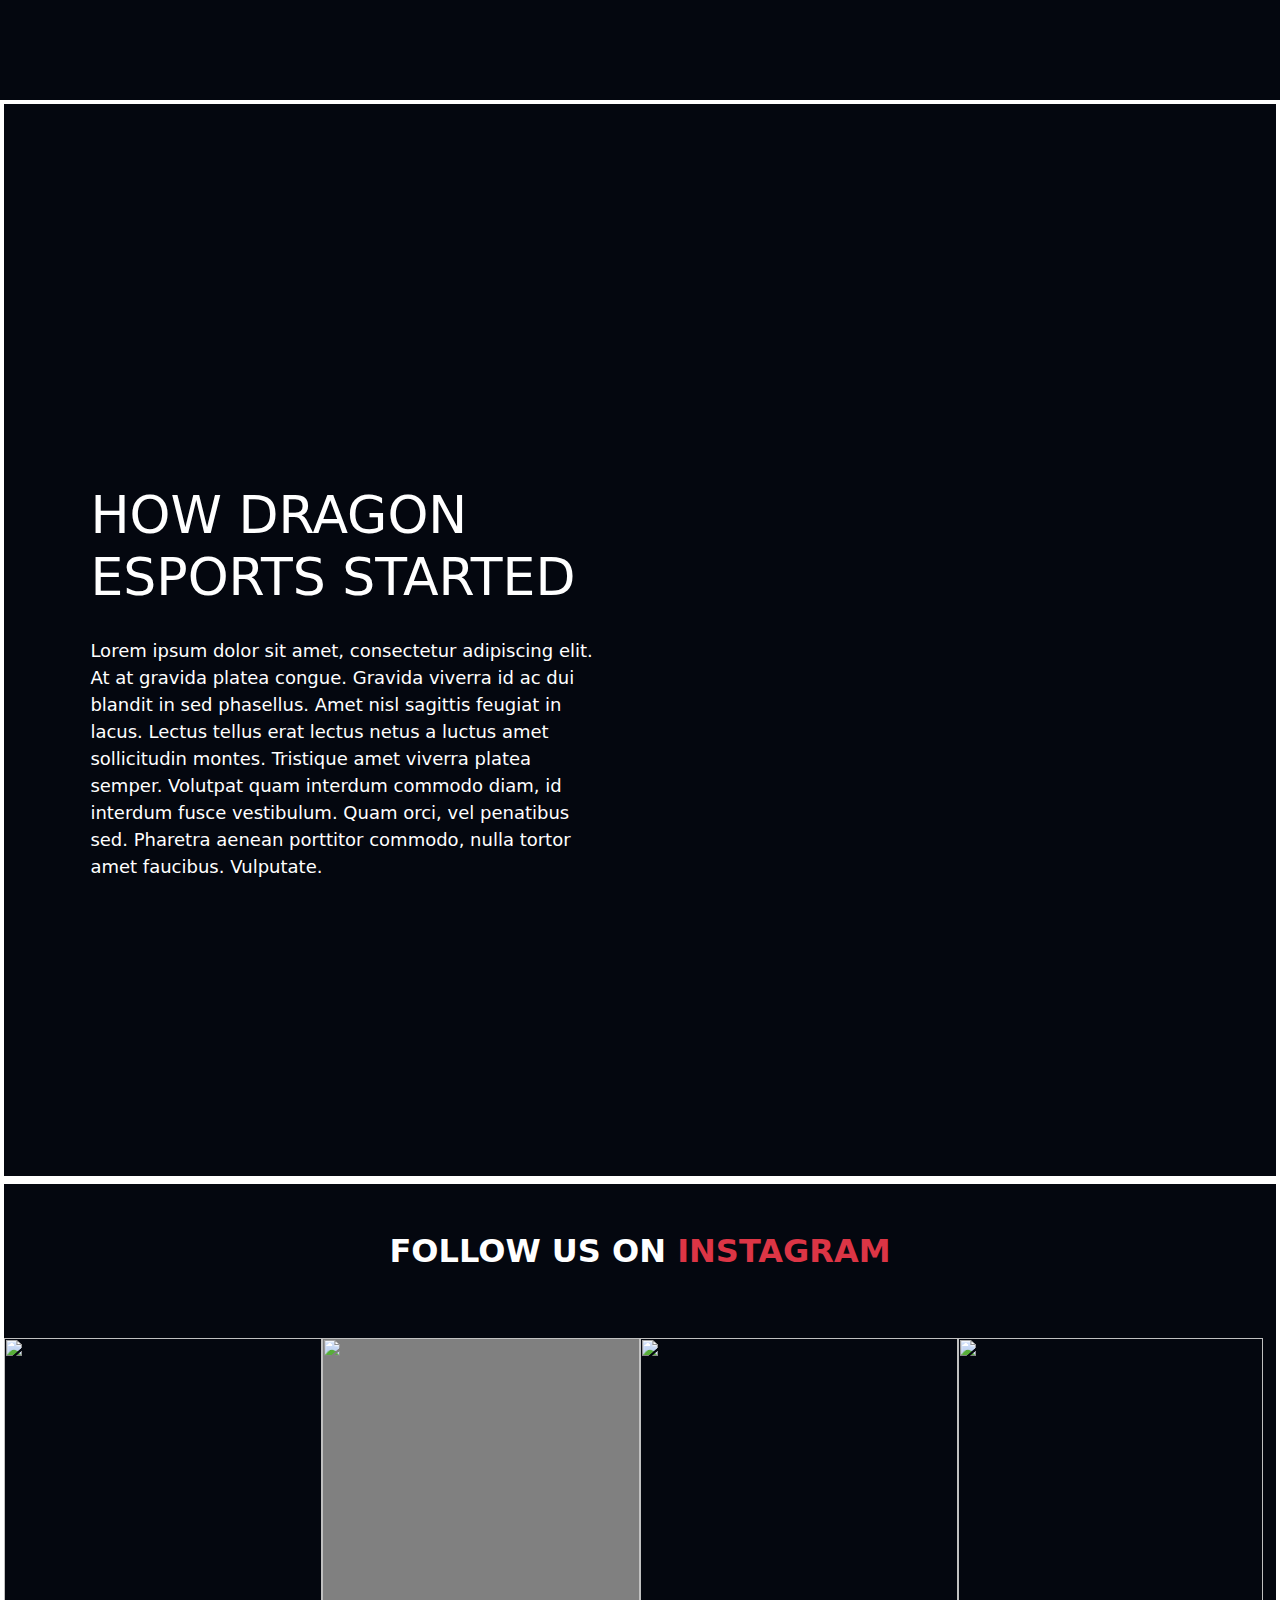
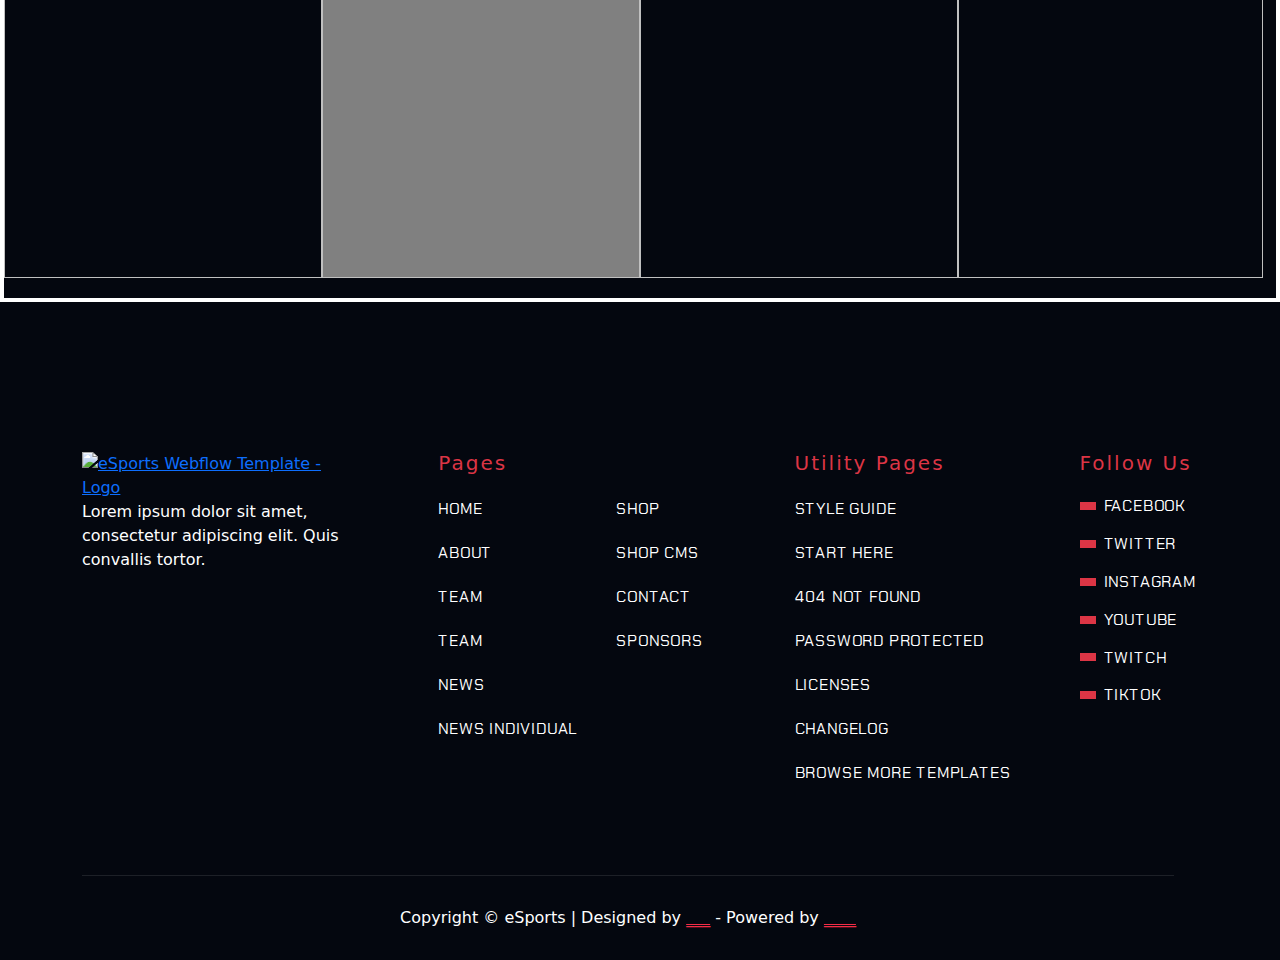
==== commit ec99827c: "added footer" ====
--- a/about.html
+++ b/about.html
@@ -421,6 +421,13 @@
       .margin-nav {
         margin-bottom: 50px;
       }
+      @media (max-width: 767px) {
+  .footer-nav-links {
+    margin-right: 0px !important;
+    max-width: 50% !important;
+  }
+}
+
       @media (max-width: 991.98px) {
         .navbar {
           padding: 50px 0;
@@ -648,6 +655,10 @@
       @media screen and (max-width: 500px) {
         .navbar {
           height: 15vh;
+        }
+        nav .container{
+          display: flex;
+          justify-content: space-between;
         }
         .sponsors {
           height: 70vh;
@@ -868,7 +879,7 @@
       </div>
     </div>
 
-    <!-- <footer class="text-white">
+ <footer class="text-white">
       <div class="container">
         <div class="row">
           <div class="col-md-12">
@@ -1064,7 +1075,7 @@
           </div>
         </div>
       </div>
-    </footer> -->
+    </footer>
 
     <!-- Bootstrap JS (Optional) -->
     <script src="https://cdn.jsdelivr.net/npm/bootstrap@5.3.0-alpha1/dist/js/bootstrap.bundle.min.js"></script>
--- a/style.css
+++ b/style.css
@@ -656,7 +656,7 @@
 @media (max-width: 767px) {
   .footer-nav-links {
     margin-right: 0px !important;
-    max-width: 50% !important;
+    /* max-width: 50% !important; */
   }
 }
 
@@ -871,6 +871,7 @@
   }
   .navbar {
     height: 15vh;
+    width: 100% !important;
   }
   main {
     height: 80vh;
@@ -898,6 +899,9 @@
   .featured-content h1 {
     font-size: 45px;
   }
+  footer {
+    width: 100% !important;
+  }
 }
 
 @keyframes slideBackground {
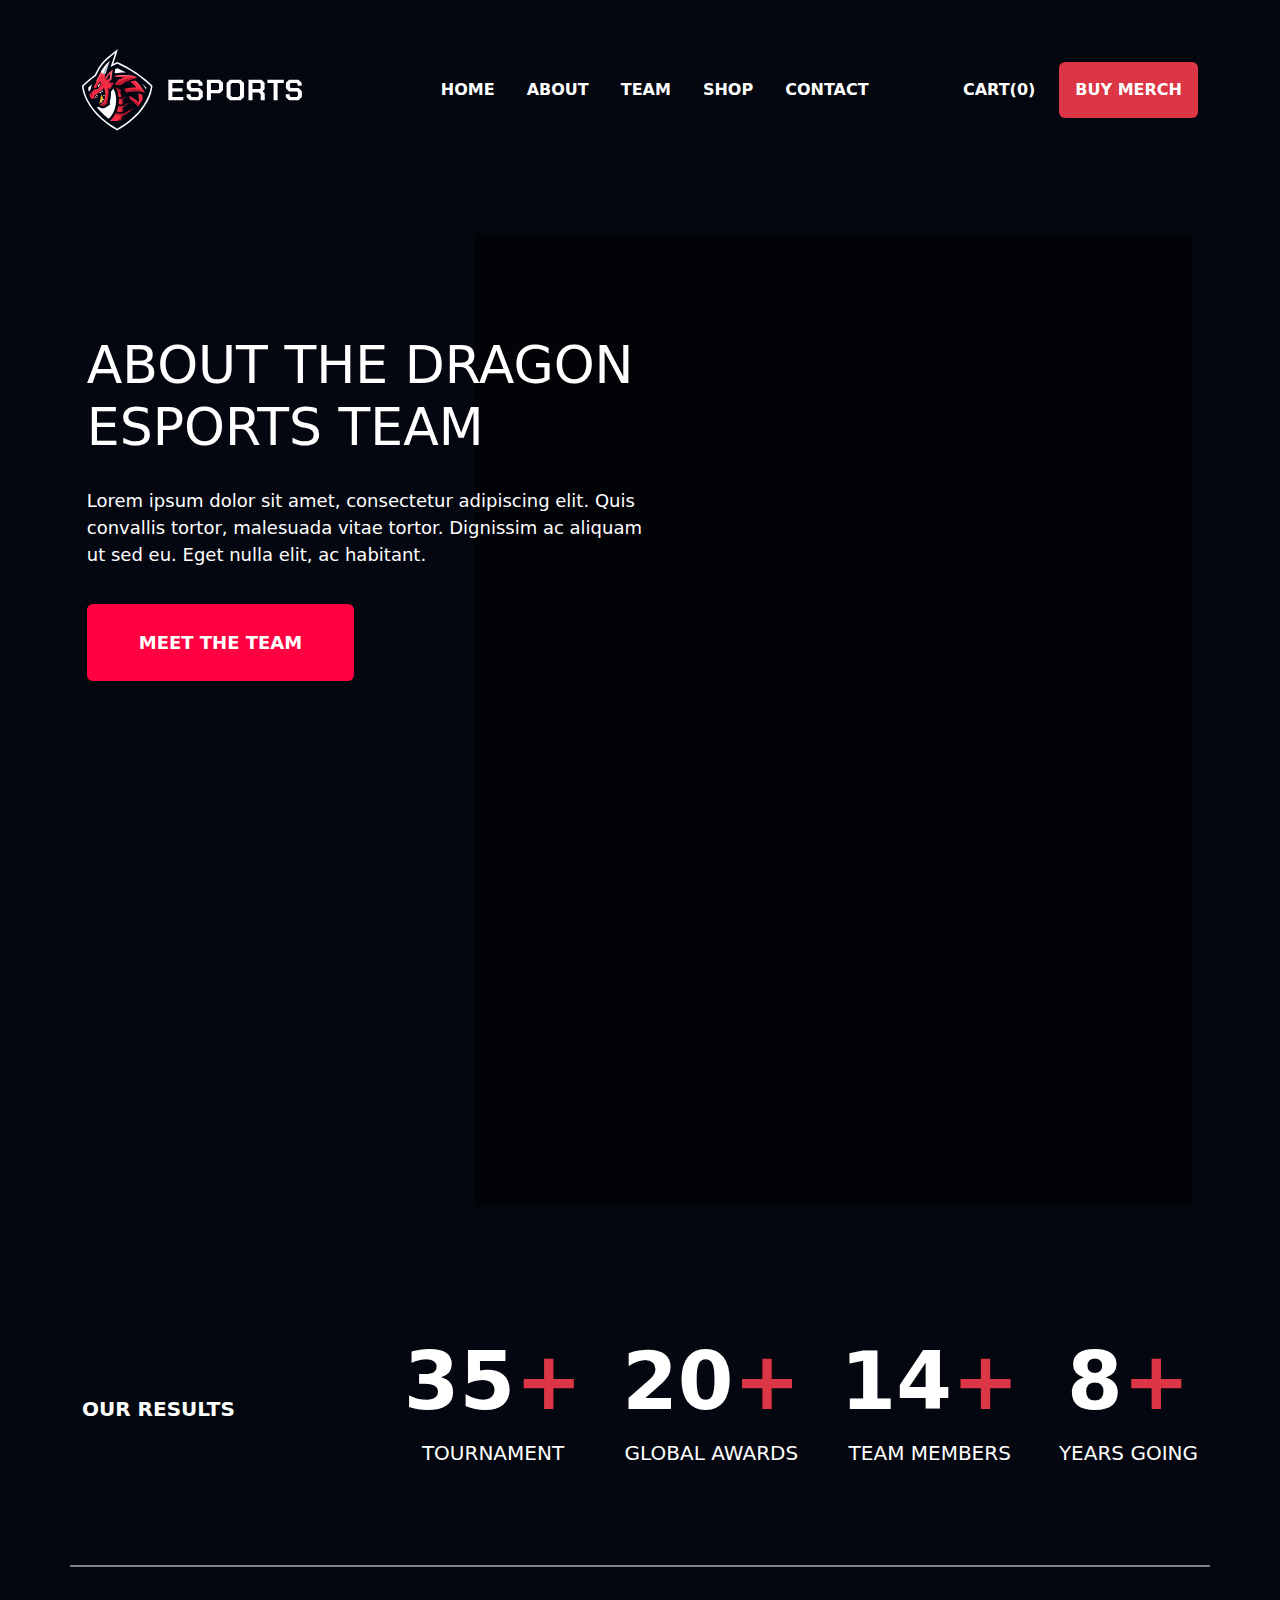
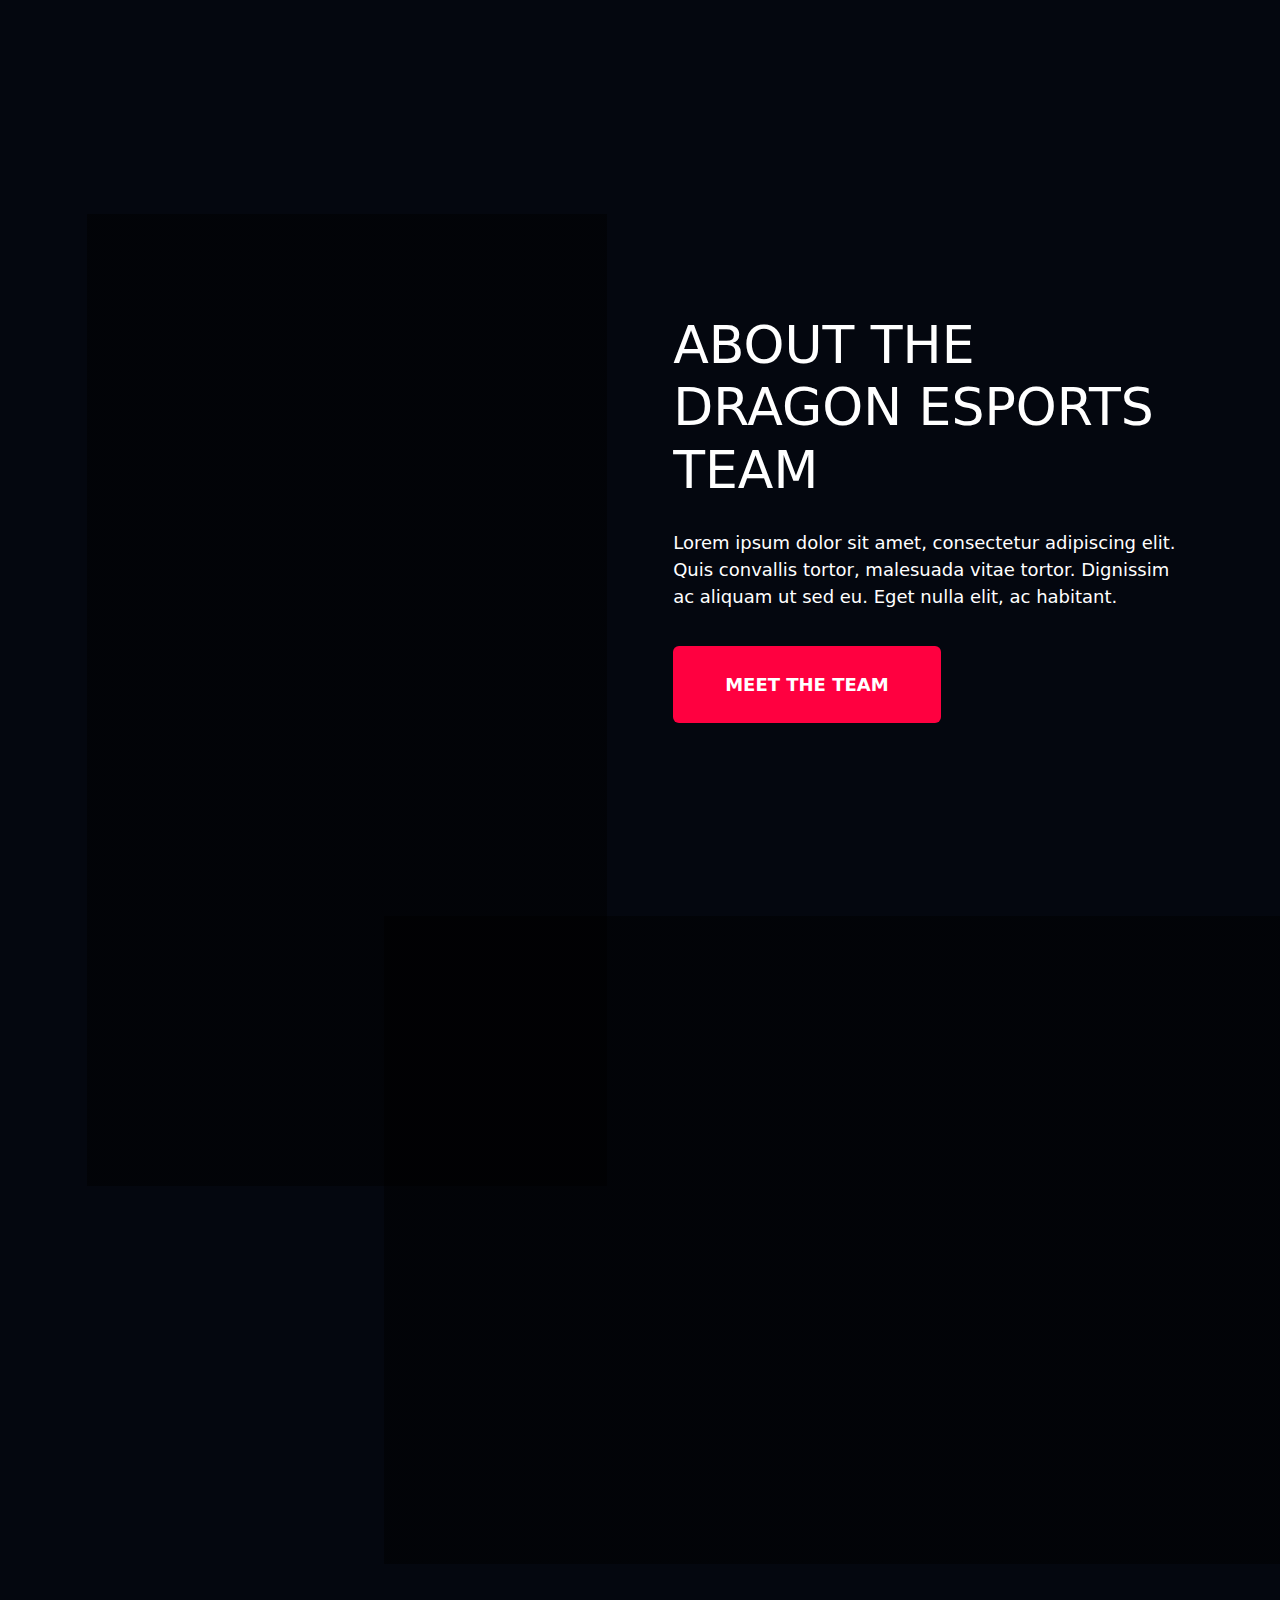
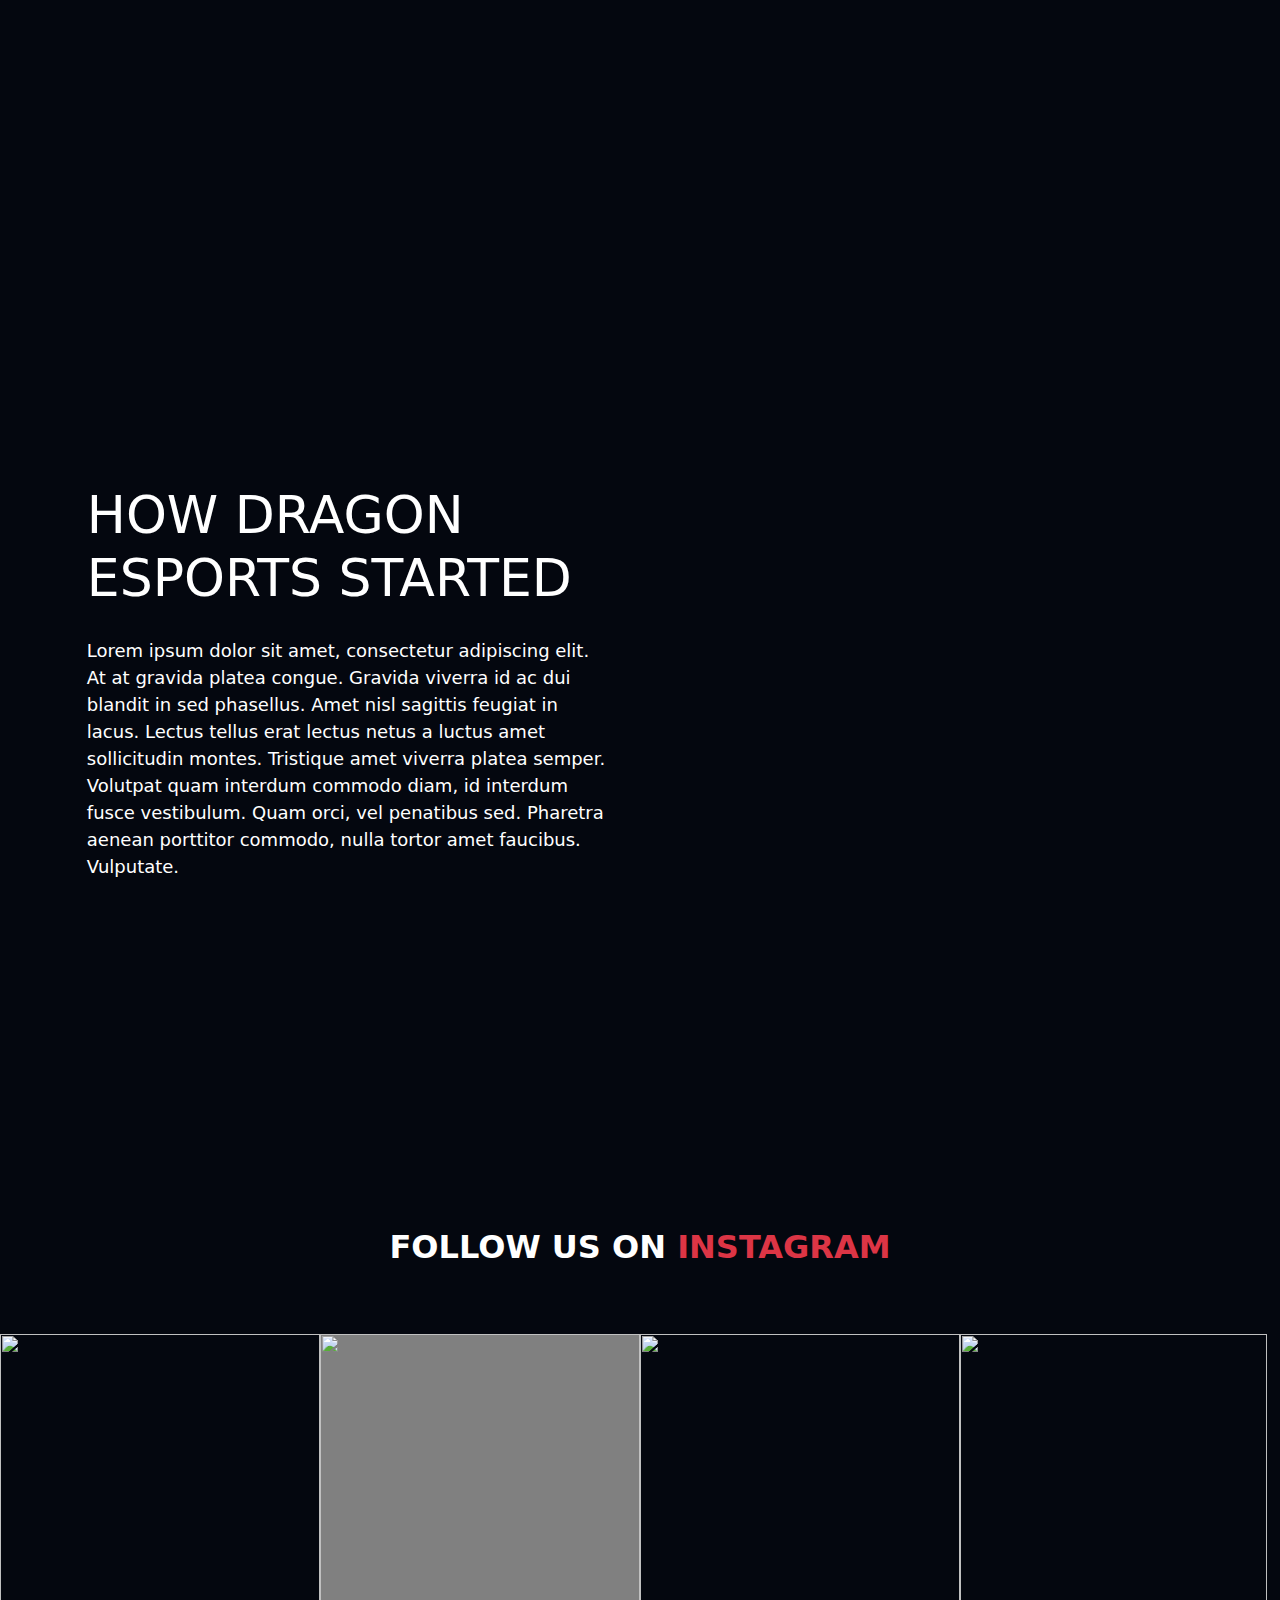
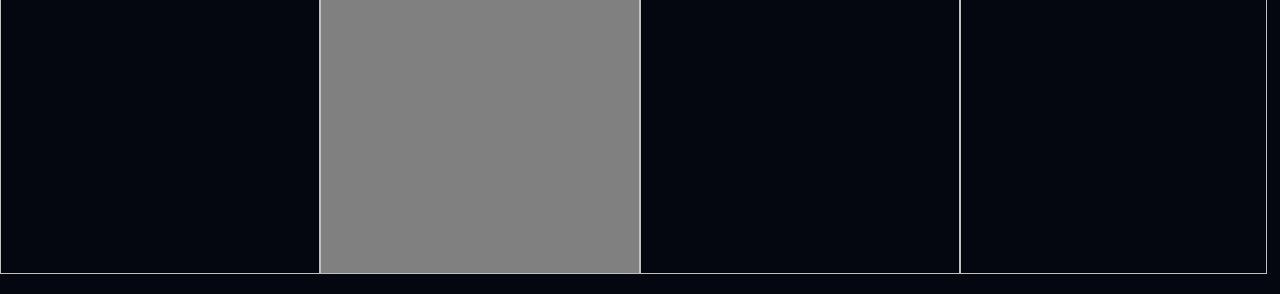
==== commit df913ceb: "borders erased" ====
--- a/about.html
+++ b/about.html
@@ -43,7 +43,6 @@
         display: flex;
         justify-content: center;
         align-items: center;
-        border: 4px solid white !important;
         padding: 0%;
       }
       .navbar .container-fluid {
@@ -65,8 +64,6 @@
       }
 
       .about {
-        border: 4px solid white !important;
-
         width: 100%;
         height: 120vh;
         display: flex;
@@ -116,8 +113,6 @@
         background-color: #ff0040;
       }
       .sponsors {
-        border: 4px solid white !important;
-
         margin-top: 50px;
         width: 100%;
         height: 30vh;
@@ -158,8 +153,6 @@
       }
 
       .story {
-        border: 4px solid white !important;
-
         width: 100%;
         height: 120vh;
         display: flex;
@@ -224,8 +217,6 @@
       }
 
       .how {
-        border: 4px solid white !important;
-
         margin-top: 100px;
         width: 100%;
         height: 120vh;
@@ -284,8 +275,6 @@
       }
 
       .follow {
-        border: 4px solid white !important;
-
         margin-top: 40vh;
         height: fit-content;
         background-color: #04070f;
@@ -316,8 +305,6 @@
         /* object-fit: cover; */
       }
       .overlay {
-        border: 4px solid white !important;
-
         position: absolute;
         top: 0;
         left: 0;
@@ -348,85 +335,11 @@
       .card-img2 {
         background-color: gray;
       }
-      footer {
-        background-color: #04070f;
-      }
-      footer .container {
-        padding-top: 150px;
-      }
-      footer ul {
-        list-style: none;
-      }
-      .footer-logo-container-margin {
-        margin-bottom: 30px;
-      }
-
-      .footer-align-right {
-        justify-content: end;
-      }
-
-      .footer-nav-title {
-        color: #f32c46;
-        letter-spacing: 0.1em;
-        margin-bottom: 23px;
-        font-size: 20px;
-        line-height: 1.1em;
-      }
-
-      .footer-nav-links {
-        margin-bottom: 0px;
-        padding-right: 29px;
-        text-decoration: none;
-        align-content: flex-end;
-        padding-left: 0px;
-      }
-
-      .footer-nav-links li {
-        margin-bottom: 20px;
-      }
-
-      .footer-nav-link {
-        color: white;
-        letter-spacing: 0.05em;
-        text-transform: uppercase;
-        white-space: nowrap;
-        font-family: Chakra Petch, sans-serif;
-        line-height: 1.111em;
-        text-decoration: none;
-        transition: transform 0.25s, color 0.3s;
-        display: inline-block;
-        padding-inline-start: 0px !important;
-      }
-
-      .footer-nav-link-item {
-        display: list-item;
-        text-decoration: none;
-        margin-bottom: 0px;
-      }
-
-      .footer-small-print-wrapper {
-        text-align: center;
-        border-top: 1.5px solid rgba(255, 255, 255, 0.1);
-        padding-top: 30px;
-        padding-bottom: 30px;
-        margin-top: 20px;
-      }
-
-      .footer-small-print-wrapper a {
-        color: #f32c46;
-        text-decoration: underline;
-        transition: color 0.3s;
-      }
-
+    
       .margin-nav {
         margin-bottom: 50px;
       }
-      @media (max-width: 767px) {
-  .footer-nav-links {
-    margin-right: 0px !important;
-    max-width: 50% !important;
-  }
-}
+ 
 
       @media (max-width: 991.98px) {
         .navbar {
@@ -879,204 +792,6 @@
       </div>
     </div>
 
- <footer class="text-white">
-      <div class="container">
-        <div class="row">
-          <div class="col-md-12">
-            <div class="row">
-              <div class="col-md-3">
-                <div
-                  class="footer-logo-container-margin animate_animated animate_backInLeft"
-                >
-                  <a href="#">
-                    <img
-                      src="https://assets-global.website-files.com/60358955e12a8a2413b99edc/60359b25d811e171f69cedde_logo-esports-template.svg"
-                      alt="eSports Webflow Template - Logo"
-                      class="footer-logo"
-                    />
-                  </a>
-                  <p>
-                    Lorem ipsum dolor sit amet, consectetur adipiscing elit.
-                    Quis convallis tortor.
-                  </p>
-                </div>
-              </div>
-              <div
-                class="col-md-9 col-sm-12 footer-align-right animate_animated animate_backInLeft"
-              >
-                <div class="row justify-content-end">
-                  <div class="col-md-5 col-sm-12">
-                    <div class="row">
-                      <h2 class="title footer-nav-title text-danger">Pages</h2>
-                      <div class="col-sm-6 col-md-6 col-lg-6 margin-nav">
-                        <ul class="footer-nav-links">
-                          <li><a href="#" class="footer-nav-link">Home</a></li>
-                          <li>
-                            <a href="about.html" class="footer-nav-link"
-                              >About</a
-                            >
-                          </li>
-                          <li><a href="#" class="footer-nav-link">Team</a></li>
-                          <li><a href="#" class="footer-nav-link">Team</a></li>
-                          <li><a href="#" class="footer-nav-link">News</a></li>
-                          <li>
-                            <a href="" class="footer-nav-link"
-                              >News Individual</a
-                            >
-                          </li>
-                        </ul>
-                      </div>
-                      <div class="margin-nav col-sm-6 col-md-6 col-lg-6">
-                        <ul class="footer-nav-links">
-                          <li class="footer-nav-link-item">
-                            <a href="#" class="footer-nav-link">Shop</a>
-                          </li>
-                          <li class="footer-nav-link-item">
-                            <a href="#" class="footer-nav-link">Shop CMS</a>
-                          </li>
-                          <li class="footer-nav-link-item">
-                            <a href="#" class="footer-nav-link">Contact</a>
-                          </li>
-                          <li class="footer-nav-link-item">
-                            <a href="#" class="footer-nav-link">Sponsors</a>
-                          </li>
-                        </ul>
-                      </div>
-                    </div>
-                  </div>
-
-                  <div
-                    class="col-md-4 col-sm-6 margin-nav animate_animated animate_backInLeft"
-                  >
-                    <h2 class="title footer-nav-title text-danger">
-                      Utility Pages
-                    </h2>
-                    <ul class="footer-nav-links">
-                      <li>
-                        <a href="#" class="footer-nav-link">Style guide</a>
-                      </li>
-                      <li>
-                        <a href="#" class="footer-nav-link">Start Here</a>
-                      </li>
-                      <li>
-                        <a href="#" class="footer-nav-link">404 Not Found</a>
-                      </li>
-                      <li>
-                        <a href="#" class="footer-nav-link"
-                          >Password Protected</a
-                        >
-                      </li>
-                      <li><a href="#" class="footer-nav-link">Licenses</a></li>
-                      <li><a href="#" class="footer-nav-link">Changelog</a></li>
-                      <li>
-                        <a href="#" class="footer-nav-link special"
-                          >Browse More Templates</a
-                        >
-                      </li>
-                    </ul>
-                  </div>
-                  <div
-                    class="col-md-2 col-sm-6 margin-nav animate_animated animate_backInLeft"
-                  >
-                    <h2 class="title footer-nav-title text-danger">
-                      Follow Us
-                    </h2>
-                    <ul class="footer-nav-links">
-                      <li>
-                        <a
-                          href="https://www.facebook.com/"
-                          target="_blank"
-                          class="footer-nav-link social-media w-inline-block d-flex gap-2 align-items-center"
-                        >
-                          <i
-                            class="bi bi-facebook text-white bg-danger py-1 px-2"
-                          ></i
-                          >Facebook</a
-                        >
-                      </li>
-                      <li>
-                        <a
-                          href="https://twitter.com/"
-                          target="_blank"
-                          class="footer-nav-link social-media w-inline-block d-flex gap-2 align-items-center"
-                        >
-                          <i
-                            class="bi bi-twitter text-white bg-danger py-1 px-2"
-                          ></i
-                          >Twitter</a
-                        >
-                      </li>
-                      <li>
-                        <a
-                          href="https://www.instagram.com/"
-                          target="_blank"
-                          class="footer-nav-link social-media w-inline-block d-flex gap-2 align-items-center"
-                        >
-                          <i
-                            class="bi bi-instagram text-white bg-danger py-1 px-2"
-                          ></i
-                          >Instagram</a
-                        >
-                      </li>
-                      <li>
-                        <a
-                          href="https://www.youtube.com/"
-                          target="_blank"
-                          class="footer-nav-link social-media w-inline-block d-flex gap-2 align-items-center"
-                        >
-                          <i
-                            class="bi bi-youtube text-white bg-danger py-1 px-2"
-                          ></i
-                          >Youtube</a
-                        >
-                      </li>
-                      <li>
-                        <a
-                          href="https://www.twitch.tv/"
-                          target="_blank"
-                          class="footer-nav-link social-media w-inline-block d-flex gap-2 align-items-center"
-                        >
-                          <i
-                            class="bi bi-twitch text-white bg-danger py-1 px-2"
-                          ></i
-                          >Twitch</a
-                        >
-                      </li>
-                      <li>
-                        <a
-                          href="https://www.tiktok.com/"
-                          target="_blank"
-                          class="footer-nav-link social-media w-inline-block d-flex gap-2 align-items-center"
-                        >
-                          <i
-                            class="bi bi-tiktok text-white bg-danger py-1 px-2"
-                          ></i
-                          >TikTok</a
-                        >
-                      </li>
-                    </ul>
-                  </div>
-                </div>
-              </div>
-            </div>
-          </div>
-          <div class="row">
-            <div class="col">
-              <div
-                class="footer-small-print-wrapper animate_animated animate_backInDown"
-              >
-                <div>
-                  Copyright © eSports | Designed by
-                  <a href="#" target="blank">___</a> - Powered by
-                  <a href="#" target="blank">____</a>
-                </div>
-              </div>
-            </div>
-          </div>
-        </div>
-      </div>
-    </footer>
-
     <!-- Bootstrap JS (Optional) -->
     <script src="https://cdn.jsdelivr.net/npm/bootstrap@5.3.0-alpha1/dist/js/bootstrap.bundle.min.js"></script>
     <script src="app.js"></script>
--- a/style.css
+++ b/style.css
@@ -44,7 +44,7 @@
 }
 main {
   /* margin-top: 15vh; */
-  padding-top: 20vh;
+  padding-top: 15vh;
   width: 100%;
   height: 110vh;
   display: flex;
@@ -64,7 +64,7 @@
   width: 60%;
 }
 main h1 {
-  font-size: 70px;
+  font-size: 60px;
   font-weight: bold;
 }
 main p {
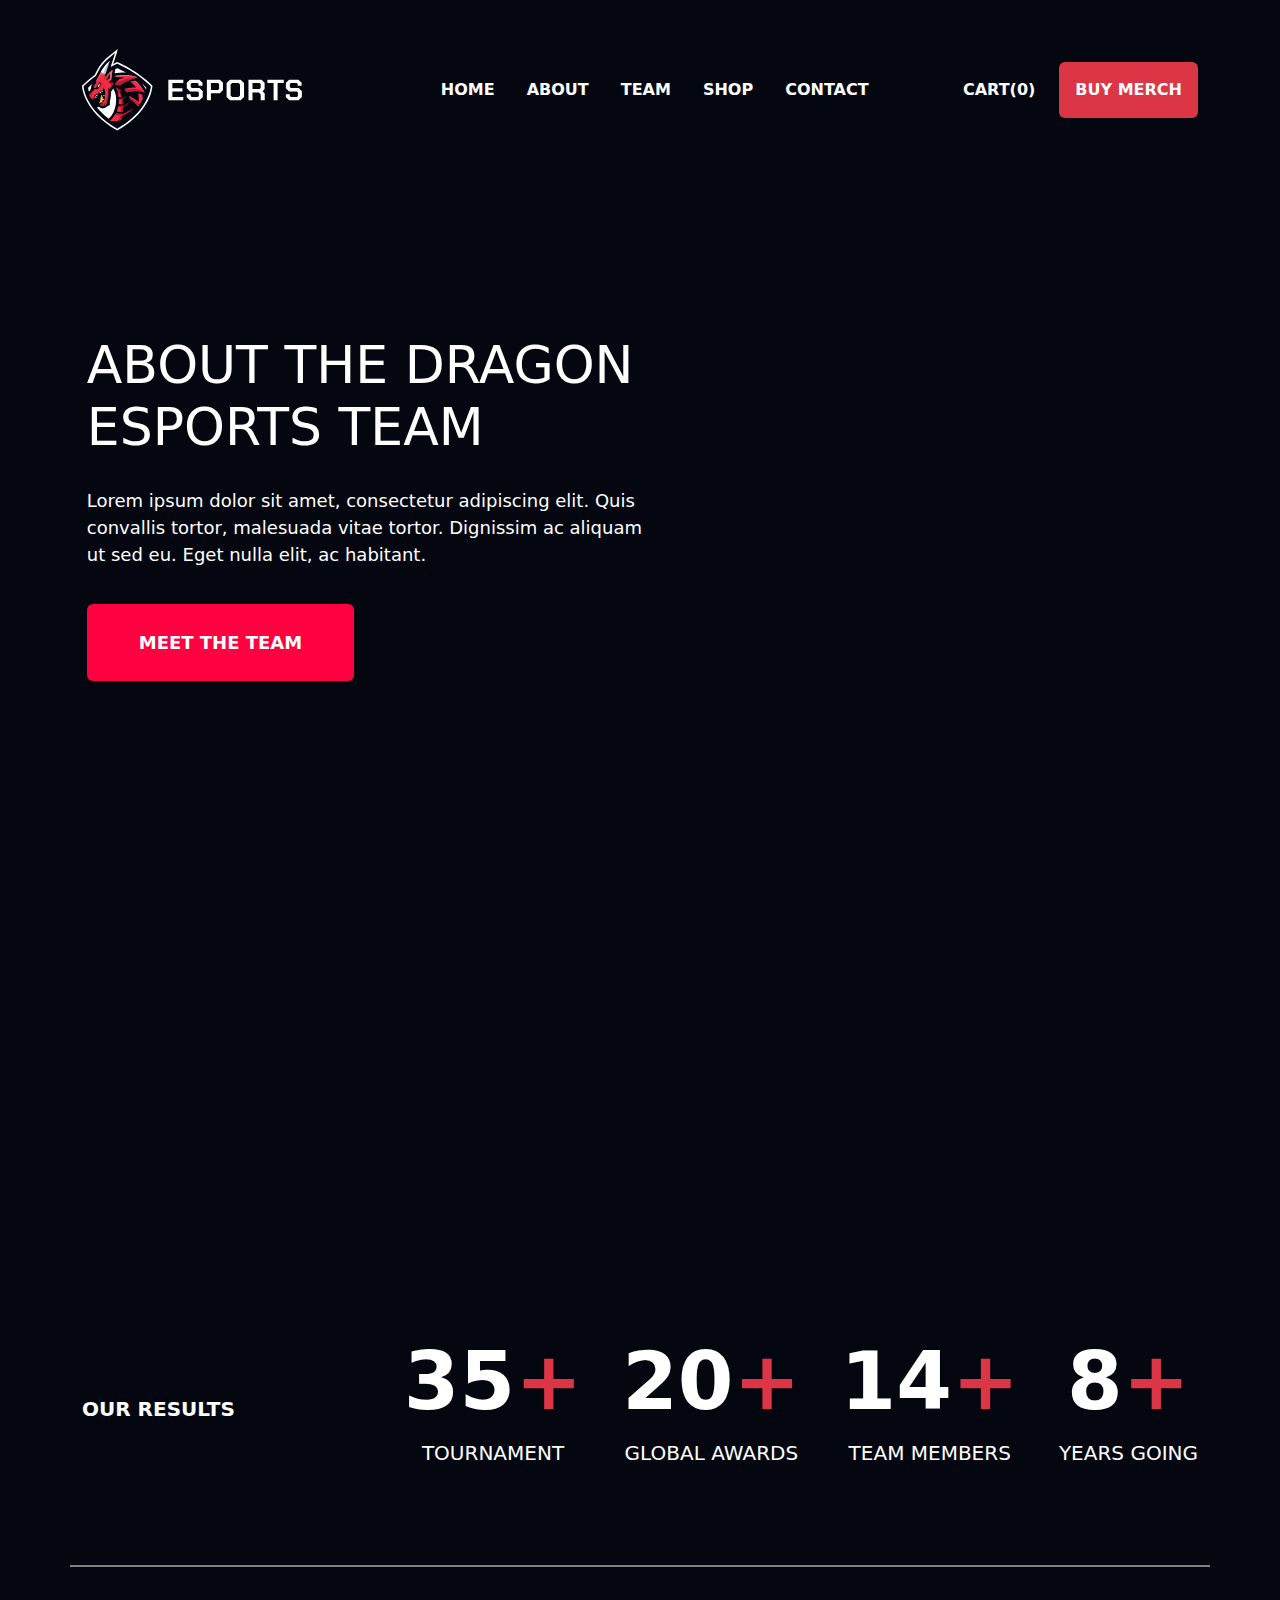
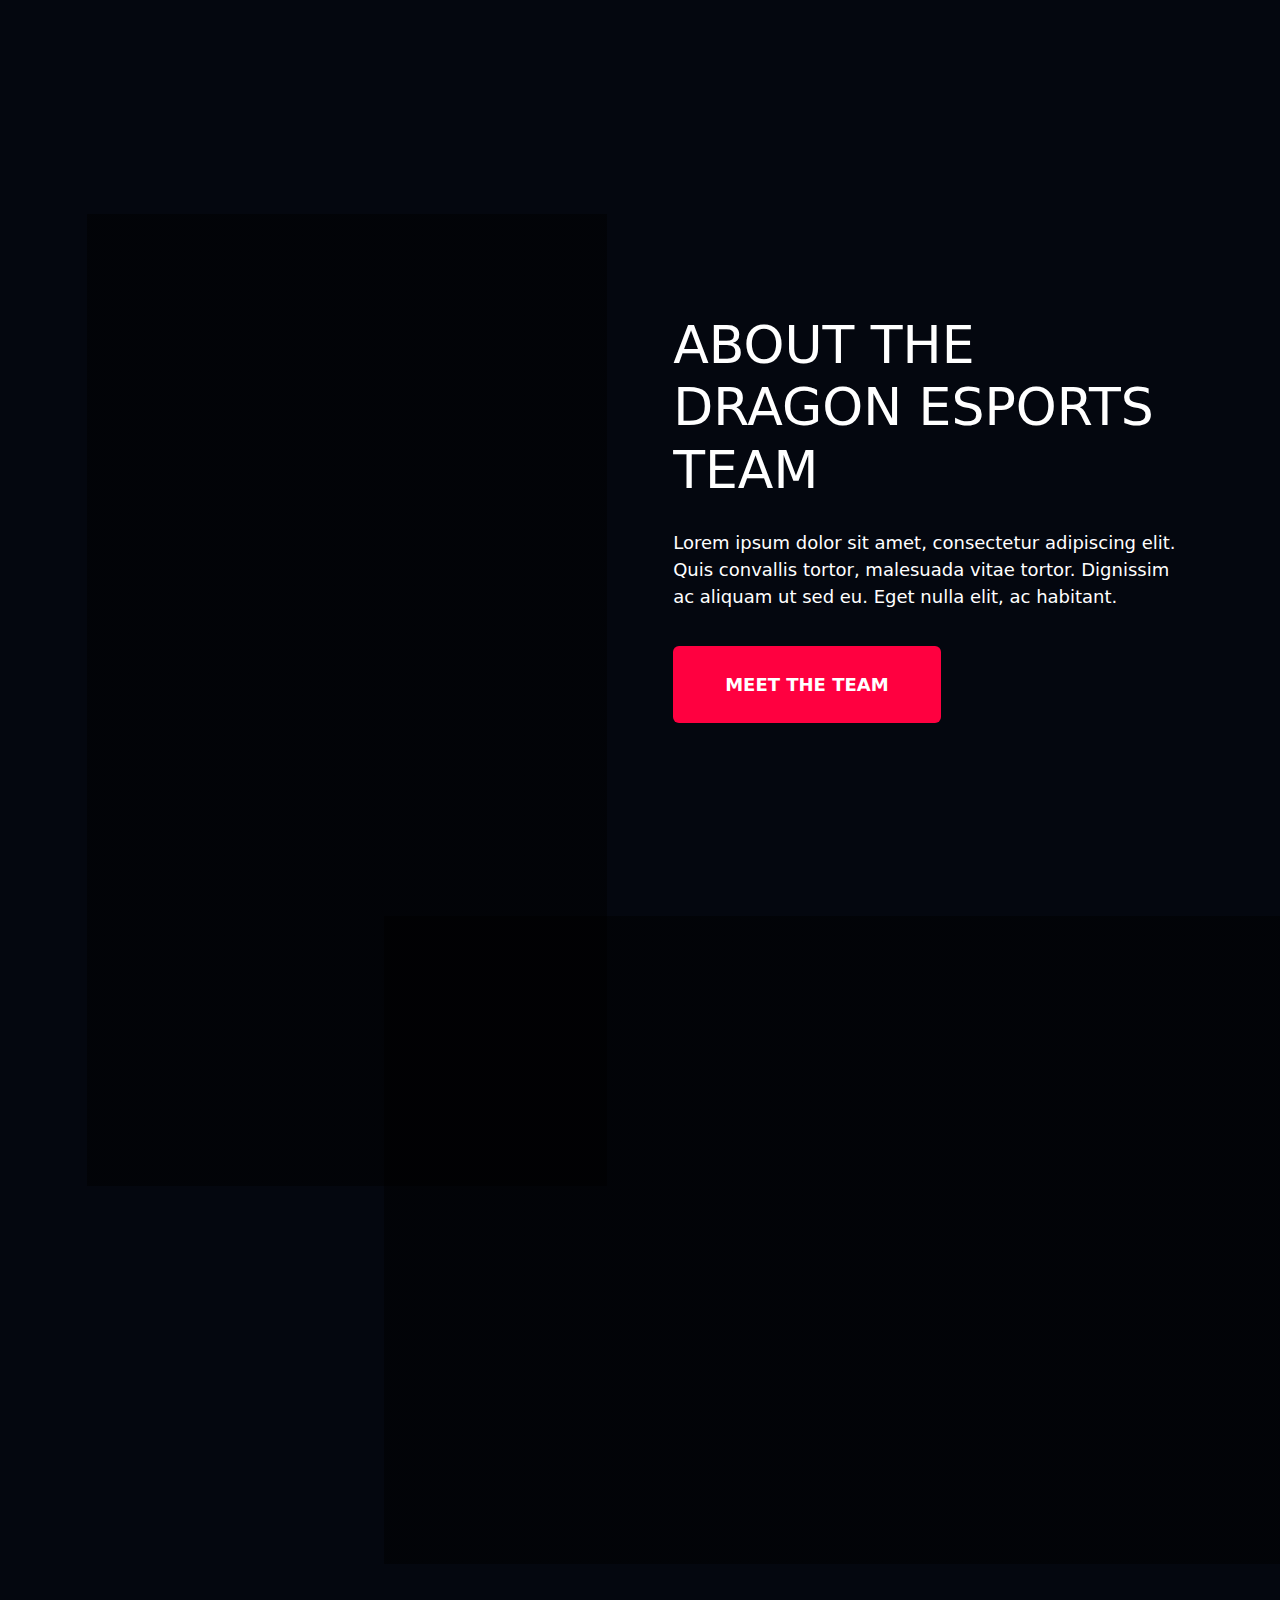
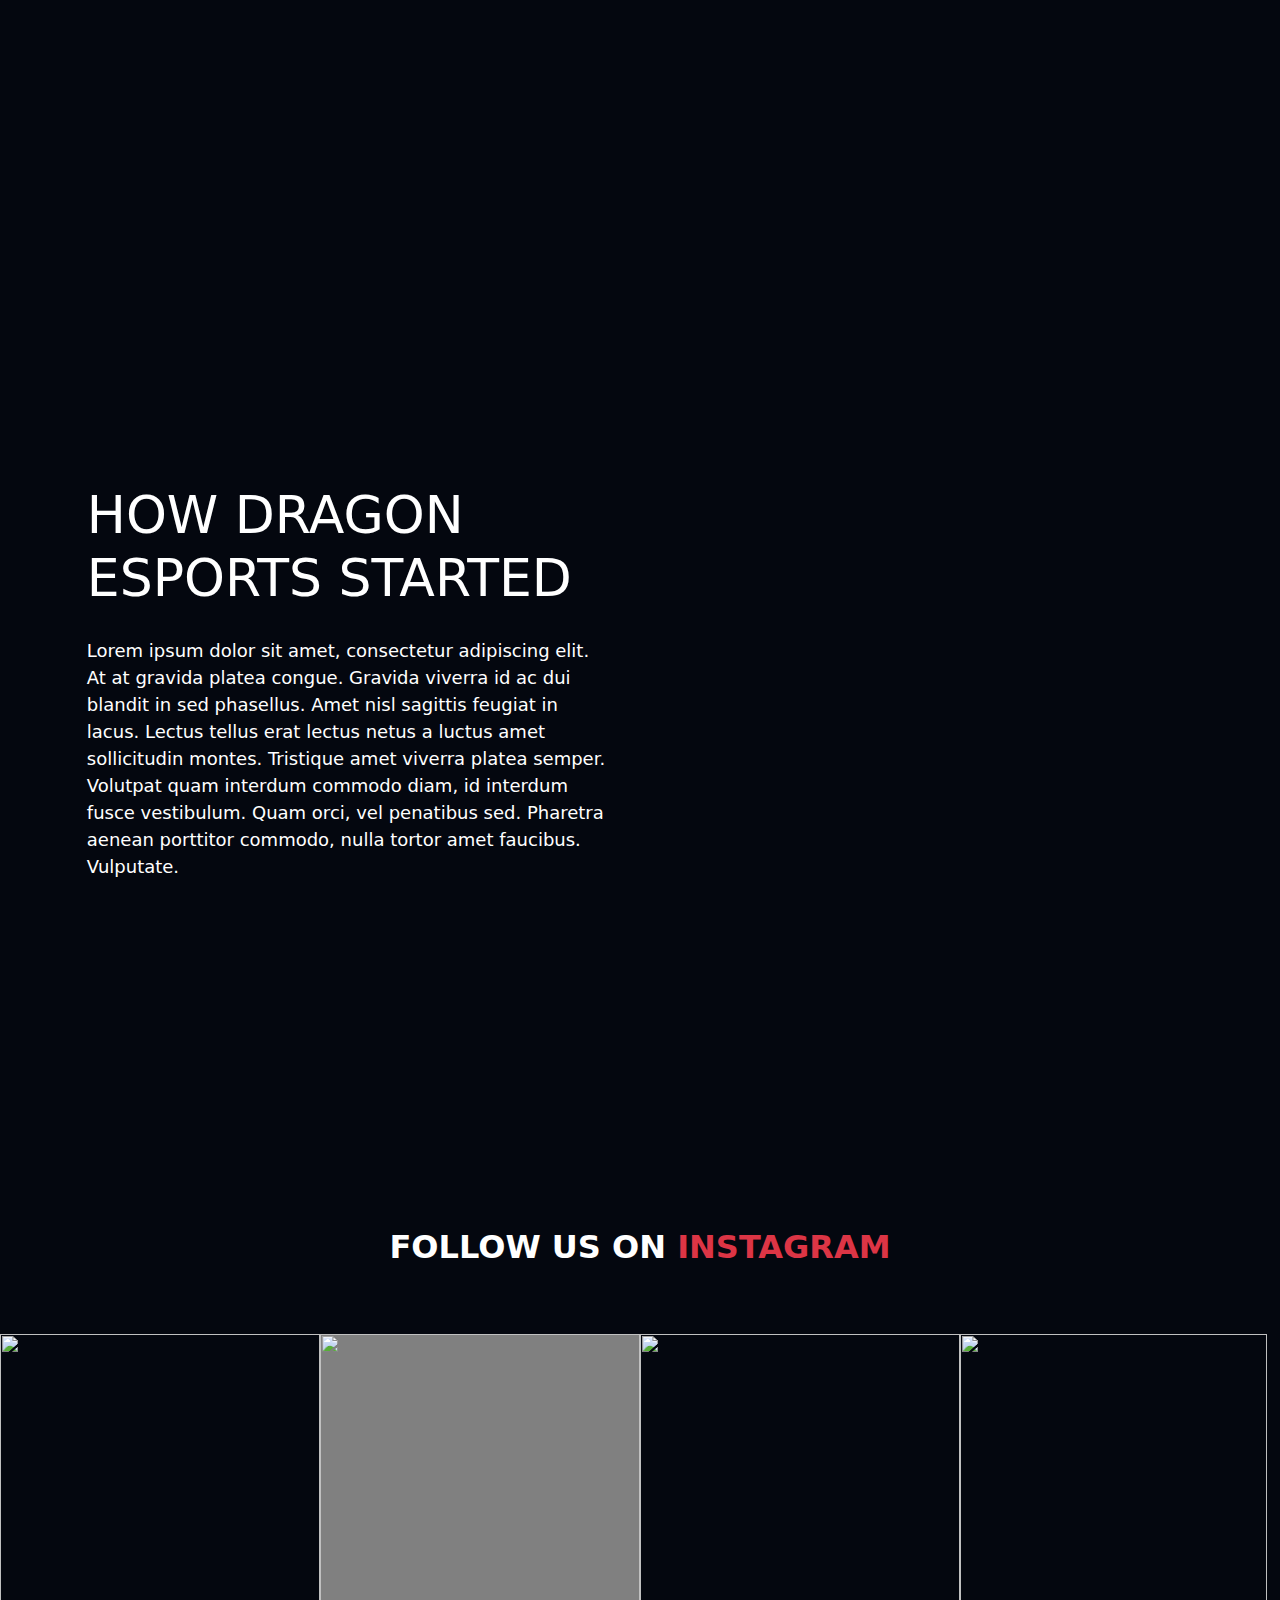
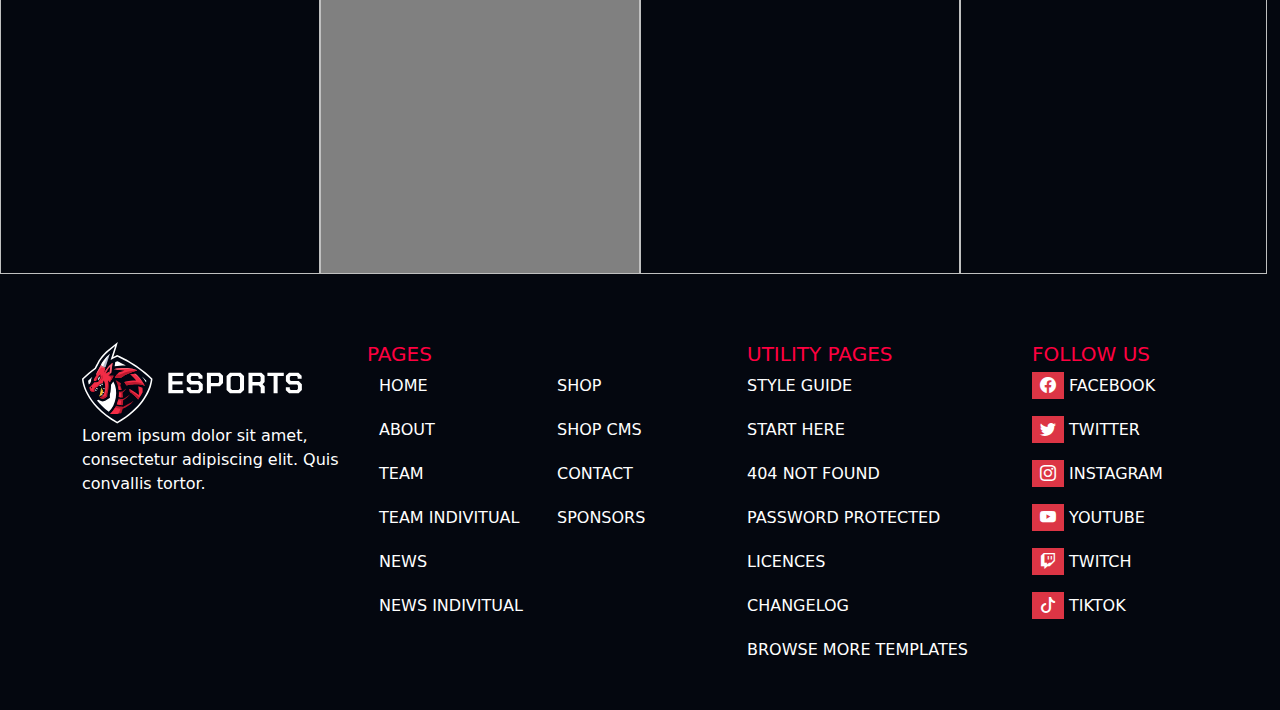
==== commit e478532e: "added about footer icons" ====
--- a/about.html
+++ b/about.html
@@ -4,6 +4,7 @@
     <meta charset="UTF-8" />
     <meta name="viewport" content="width=device-width, initial-scale=1.0" />
     <title>About Esports</title>
+    <link rel="stylesheet" href="https://cdn.jsdelivr.net/npm/bootstrap-icons@1.11.3/font/bootstrap-icons.min.css">
     <!-- Bootstrap CSS -->
     <link
       href="https://cdn.jsdelivr.net/npm/bootstrap@5.3.0-alpha1/dist/css/bootstrap.min.css"
@@ -80,8 +81,7 @@
         width: 65%;
         height: 100%;
         float: right;
-        background: linear-gradient(rgba(0, 0, 0, 0.5), rgba(0, 0, 0, 0.5)),
-          url(https://assets-global.website-files.com/60358955e12a8a2413b99edc/6037d6576c6ef2d1f43c8dc2_image-about-hero-esports-template-p-1600.jpeg);
+        background: url(https://assets-global.website-files.com/60358955e12a8a2413b99edc/6037d6576c6ef2d1f43c8dc2_image-about-hero-esports-template-p-1600.jpeg);
         background-repeat: no-repeat;
         background-size: cover;
         background-position: center;
@@ -340,7 +340,26 @@
         margin-bottom: 50px;
       }
  
-
+footer ul{
+  list-style: none;
+  display: flex;
+  flex-direction: column;
+  gap: 20px;
+  padding: 0px;
+  margin: 0px;
+}
+footer a{
+  text-decoration: none;
+  font-size: 16px;
+}
+footer a:hover{
+  /* color: #ff0040 !important; */
+  padding: 10px;
+}
+footer h3{
+  color: #ff0040;
+  font-size: 20px;
+}
       @media (max-width: 991.98px) {
         .navbar {
           padding: 50px 0;
@@ -460,6 +479,7 @@
         .how h1 {
           font-size: 35px;
         }
+
       }
       @media (max-width: 1100px) {
         .navbar .container-fluid {
@@ -564,14 +584,24 @@
           gap: 0px;
           border: none;
         }
+        .footer-list{
+          display: flex;
+          flex-direction: column;
+      gap: 40px;
+      }
       }
       @media screen and (max-width: 500px) {
+        nav{
+          display: flex;
+          justify-content: space-between !important;
+        }
         .navbar {
           height: 15vh;
-        }
-        nav .container{
-          display: flex;
-          justify-content: space-between;
+         
+        }
+        .navbar-brand{
+          width: fit-content !important;
+          gap: 10px;
         }
         .sponsors {
           height: 70vh;
@@ -792,6 +822,72 @@
       </div>
     </div>
 
+    <footer class="py-5">
+      <div class="container">
+        <div class="row footer-list">
+          <div class="col-lg-3 col-sm-12">
+            <div class="heading">
+              <div class="logo">
+                <img src="images/esports_logo.svg" alt="">
+              </div>
+              <p class="text-white">Lorem ipsum dolor sit amet, consectetur adipiscing elit. Quis convallis tortor.</p>
+            </div>
+          </div>
+          <div class="col-lg-4 col-sm-6">
+            <div class="heading">
+              <h3>PAGES</h3>
+              <div class="container-fluid">
+                <div class="row">
+                  <ul class="col">
+                    <li><a class="text-white" href="">HOME</a></li>
+                    <li><a class="text-white" href="">ABOUT</a></li>
+                    <li><a class="text-white" href="">TEAM</a></li>
+                    <li><a class="text-white" href="">TEAM INDIVITUAL</a></li>
+                    <li><a class="text-white" href="">NEWS</a></li>
+                    <li><a class="text-white" href="">NEWS INDIVITUAL</a></li>
+                  </ul>
+                  <ul class="col">
+                    <li><a class="text-white" href="">SHOP</a></li>
+                    <li><a class="text-white" href="">SHOP CMS</a></li>
+                    <li><a class="text-white" href="">CONTACT</a></li>
+                    <li><a class="text-white" href="">SPONSORS</a></li>
+                  </ul>
+                </div>
+              </div>
+            </div>
+          </div>
+          <div class="col-lg-3 col-sm-6">
+            <div class="heading">
+              <div class="heading">
+                <h3>UTILITY PAGES</h3>
+                  <ul>
+                    <li><a class="text-white" href="">STYLE GUIDE</a></li>
+                    <li><a class="text-white" href="">START HERE</a></li>
+                    <li><a class="text-white" href="">404 NOT FOUND</a></li>
+                    <li><a class="text-white" href="">PASSWORD PROTECTED</a></li>
+                    <li><a class="text-white" href="">LICENCES</a></li>
+                    <li><a class="text-white" href="">CHANGELOG</a></li>
+                    <li><a class="text-white" href="">BROWSE MORE TEMPLATES</a></li>
+                  </ul>
+              </div>
+            </div>
+          </div>
+          <div class="col-lg-2">
+            <div class="heading">
+              <h3>FOLLOW US</h3>
+              <ul>
+                <li><a class="text-white" href=""><i class="bg-danger px-2 py-1 bi bi-facebook"></i> FACEBOOK</a></li>
+                <li><a class="text-white" href=""><i class="bg-danger px-2 py-1 bi bi-twitter"></i> TWITTER</a></li>
+                <li><a class="text-white" href=""><i class="bg-danger px-2 py-1 bi bi-instagram"></i> INSTAGRAM</a></li>
+                <li><a class="text-white" href=""><i class="bg-danger px-2 py-1 bi bi-youtube"></i> YOUTUBE</a></li>
+                <li><a class="text-white" href=""><i class="bg-danger px-2 py-1 bi bi-twitch"></i> TWITCH</a></li>
+                <li><a class="text-white" href=""><i class="bg-danger px-2 py-1 bi bi-tiktok"></i> TIKTOK</a></li>
+              </ul>
+            </div>
+          </div>
+        </div>
+      </div>
+    </footer>
     <!-- Bootstrap JS (Optional) -->
     <script src="https://cdn.jsdelivr.net/npm/bootstrap@5.3.0-alpha1/dist/js/bootstrap.bundle.min.js"></script>
     <script src="app.js"></script>
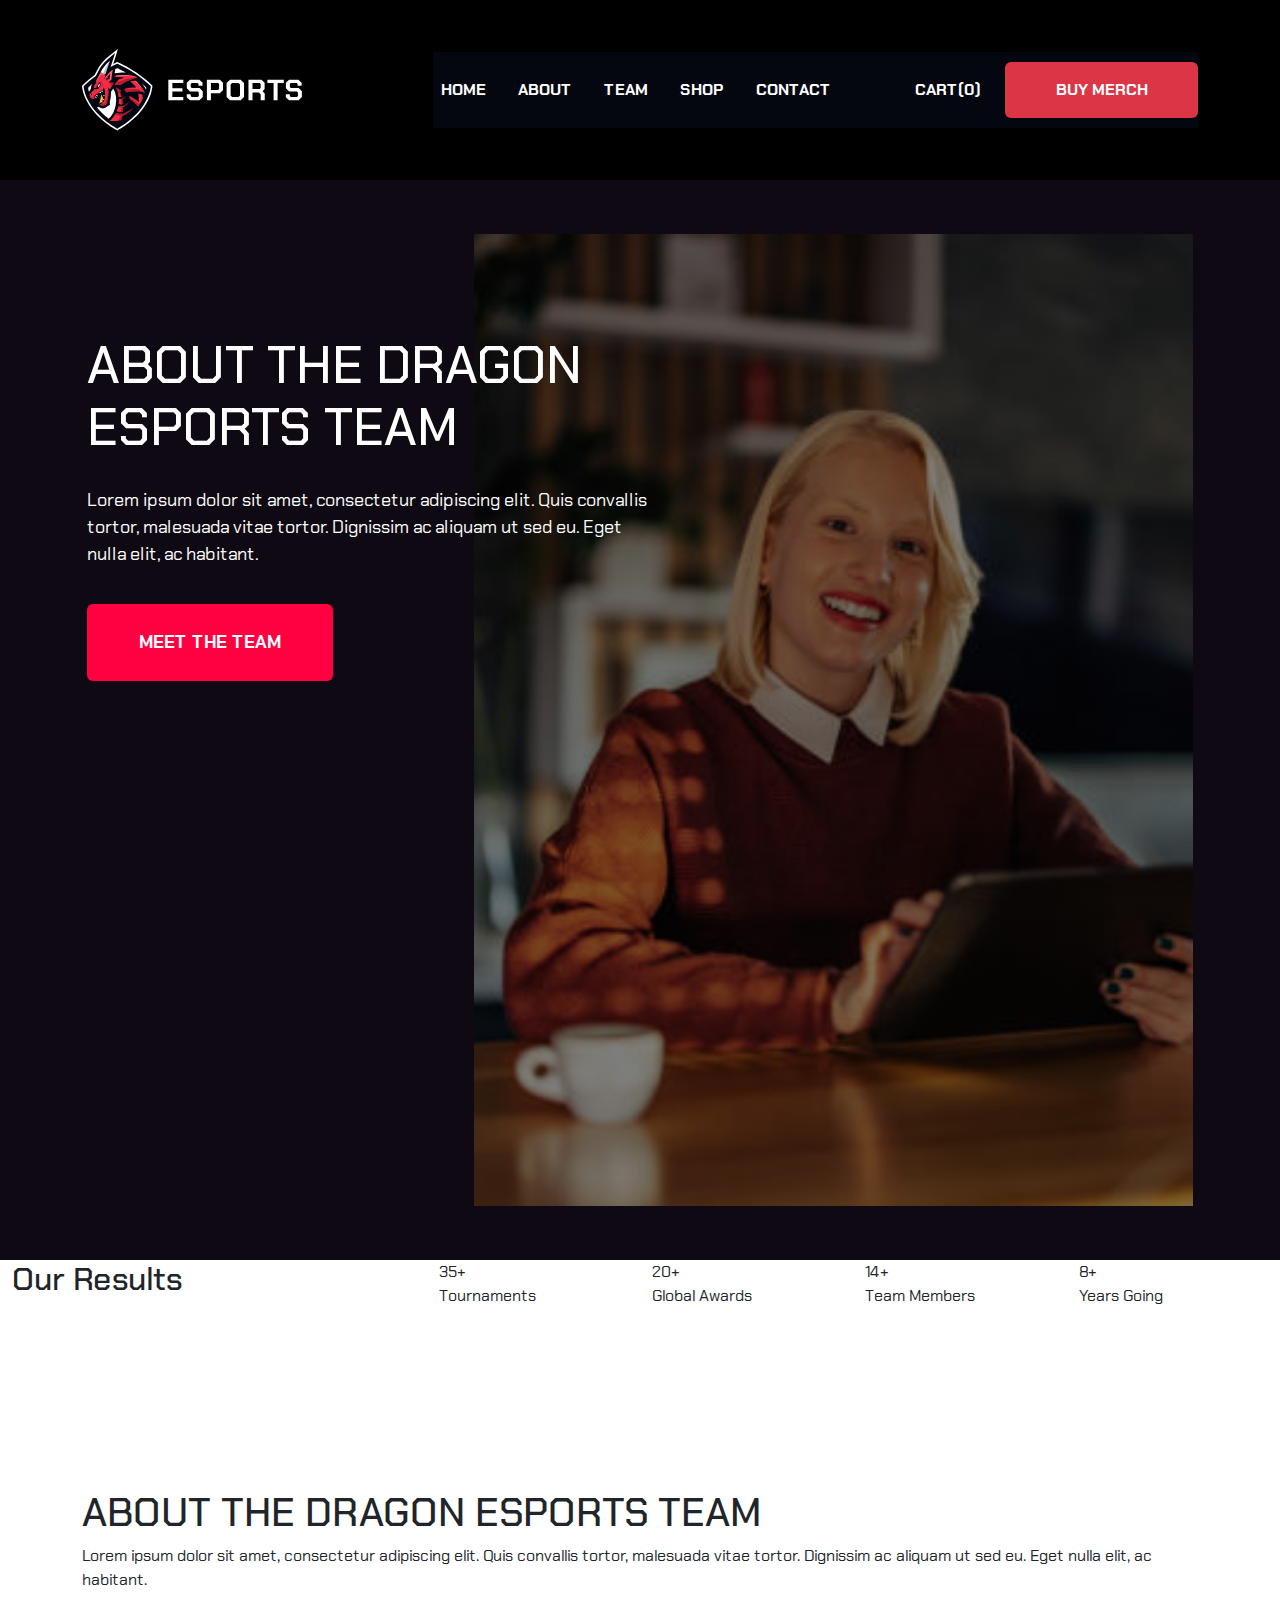
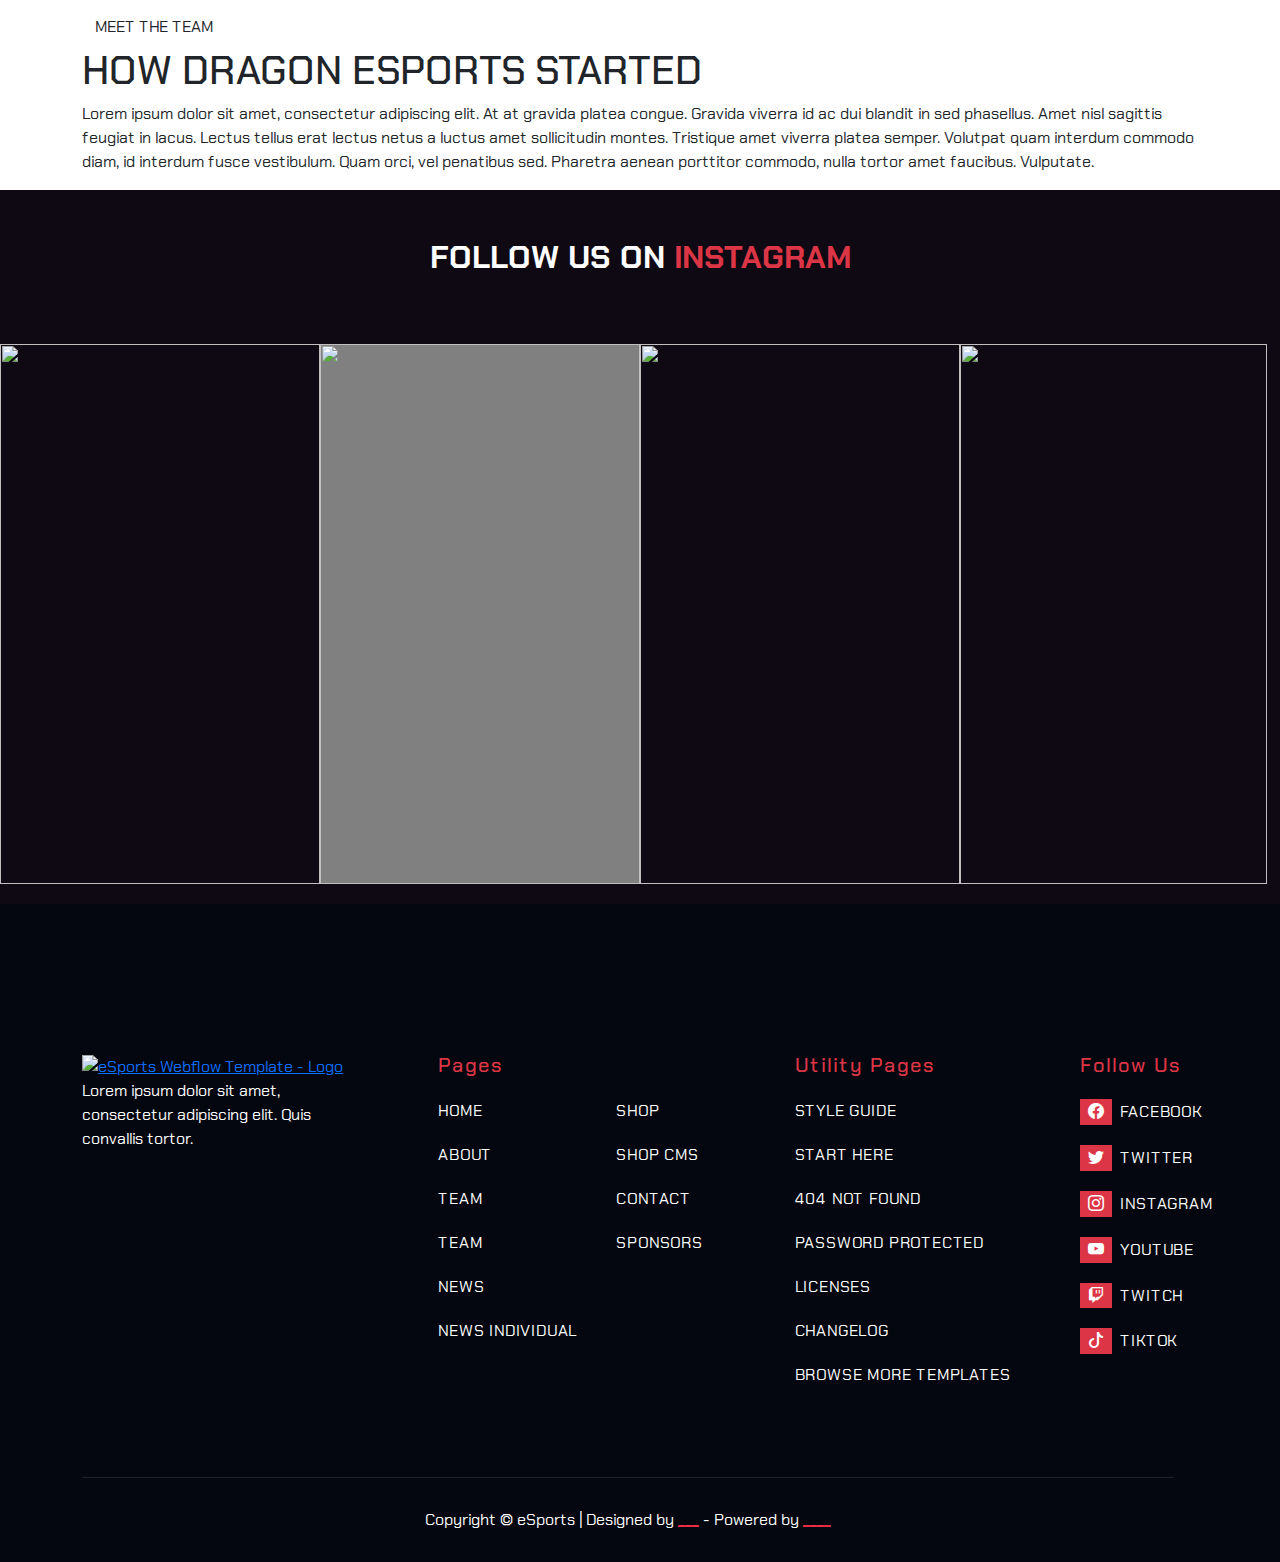
==== commit 0d0522c1: "made adjustments on about page" ====
--- a/about.html
+++ b/about.html
@@ -4,7 +4,10 @@
     <meta charset="UTF-8" />
     <meta name="viewport" content="width=device-width, initial-scale=1.0" />
     <title>About Esports</title>
-    <link rel="stylesheet" href="https://cdn.jsdelivr.net/npm/bootstrap-icons@1.11.3/font/bootstrap-icons.min.css">
+    <link
+      rel="stylesheet"
+      href="https://cdn.jsdelivr.net/npm/bootstrap-icons@1.11.3/font/bootstrap-icons.min.css"
+    />
     <!-- Bootstrap CSS -->
     <link
       href="https://cdn.jsdelivr.net/npm/bootstrap@5.3.0-alpha1/dist/css/bootstrap.min.css"
@@ -26,659 +29,64 @@
       href="https://fonts.googleapis.com/css2?family=Chakra+Petch:ital,wght@0,300;0,400;0,500;0,600;0,700;1,300;1,400;1,500;1,600;1,700&display=swap"
       rel="stylesheet"
     />
-
-    <!-- <link rel="stylesheet" href="style.css"> -->
-
-    <!-- Custom CSS -->
-    <style>
-      /* Custom styles here */
-      body {
-        background-color: #04070f;
-      }
-
-      .navbar {
-        background-color: rgba(211, 211, 211, 0);
-        width: 100%;
-        /* margin: auto; */
-        height: 20vh;
-        display: flex;
-        justify-content: center;
-        align-items: center;
-        padding: 0%;
-      }
-      .navbar .container-fluid {
-        width: 92%;
-      }
-
-      .navbar-nav {
-        width: 100%;
-        display: flex;
-        justify-content: space-between;
-      }
-      /* .nav-item {
-  flex-grow: 1;
-  text-align: center;
-} */
-
-      .navbar.opaque {
-        background-color: #04070f;
-      }
-
-      .about {
-        width: 100%;
-        height: 120vh;
-        display: flex;
-        align-items: center;
-        justify-content: center;
-        background-color: #04070f;
-      }
-      .about-content {
-        width: 90%;
-        height: 90% !important;
-        position: relative;
-      }
-      .about-video {
-        width: 65%;
-        height: 100%;
-        float: right;
-        background: url(https://assets-global.website-files.com/60358955e12a8a2413b99edc/6037d6576c6ef2d1f43c8dc2_image-about-hero-esports-template-p-1600.jpeg);
-        background-repeat: no-repeat;
-        background-size: cover;
-        background-position: center;
-        display: flex;
-        justify-content: center;
-        align-items: center;
-      }
-      .about-details {
-        position: absolute;
-        top: 100px;
-        width: 50%;
-        color: white;
-        display: flex;
-        flex-direction: column;
-        gap: 20px;
-      }
-      .about h1 {
-        font-size: 52px;
-      }
-      .about p {
-        font-size: 18px;
-      }
-      .about button {
-        border: none;
-        padding: 25px 52px;
-        color: white;
-        font-size: 18px;
-        font-weight: bold;
-        background-color: #ff0040;
-      }
-      .sponsors {
-        margin-top: 50px;
-        width: 100%;
-        height: 30vh;
-        display: flex;
-        justify-content: center;
-        align-items: center;
-      }
-      .sponsors-content {
-        width: 92%;
-        height: 90%;
-        display: flex;
-        justify-content: space-between;
-        align-items: center;
-        color: white;
-        border-bottom: 2px solid gray;
-        padding-bottom: 70px;
-      }
-      .sponsors-content b {
-        font-size: 20px;
-      }
-      .sponsors-list {
-        display: flex;
-        align-items: center;
-        gap: 40px;
-      }
-      .sponsor {
-        display: flex;
-        flex-direction: column;
-        justify-content: center;
-        align-items: center;
-        /* gap: 15px; */
-        font-size: 35px;
-        font-weight: bold;
-        text-align: center;
-      }
-      .sponsors h1 {
-        font-size: 80px;
-      }
-
-      .story {
-        width: 100%;
-        height: 120vh;
-        display: flex;
-        flex-direction: column;
-        align-items: center;
-        justify-content: center;
-        background-color: #04070f;
-        position: relative;
-        margin-bottom: 100px;
-      }
-      .story-content {
-        width: 90%;
-        height: 90% !important;
-        display: flex;
-        /* align-items: center; */
-        justify-content: space-between;
-      }
-      .story-img {
-        width: 47%;
-        height: 100%;
-        /* float: right; */
-        background: linear-gradient(rgba(0, 0, 0, 0.5), rgba(0, 0, 0, 0.5)),
-          url(https://assets-global.website-files.com/60358955e12a8a2413b99edc/6037dc923324592368cfeede_image-1-story-esports-template-p-800.jpeg);
-        background-repeat: no-repeat;
-        background-size: cover;
-        background-position: center;
-      }
-      .story-details {
-        margin-top: 100px;
-        width: 47%;
-        color: white;
-        display: flex;
-        flex-direction: column;
-        gap: 20px;
-      }
-      .story h1 {
-        font-size: 52px;
-      }
-      .story p {
-        font-size: 18px;
-      }
-      .story button {
-        border: none;
-        padding: 25px 52px;
-        color: white;
-        font-size: 18px;
-        font-weight: bold;
-        background-color: #ff0040;
-      }
-      .storyImg2 {
-        position: absolute;
-        width: 70%;
-        height: 60%;
-        top: 70%;
-        right: 0;
-        /* float: right; */
-        background: linear-gradient(rgba(0, 0, 0, 0.5), rgba(0, 0, 0, 0.5)),
-          url(https://assets-global.website-files.com/60358955e12a8a2413b99edc/6037dc93ca4179a21fa05fe1_image-2-story-esports-template-p-1600.jpeg);
-        background-repeat: no-repeat;
-        background-size: cover;
-        background-position: center;
-      }
-
-      .how {
-        margin-top: 100px;
-        width: 100%;
-        height: 120vh;
-        display: flex;
-        flex-direction: column;
-        align-items: center;
-        justify-content: center;
-        background-color: #04070f;
-        position: relative;
-        top: 40vh;
-      }
-      .how-content {
-        width: 90%;
-        height: 90% !important;
-        display: flex;
-        align-items: center;
-        justify-content: space-between;
-      }
-      .how-img {
-        width: 35%;
-        height: 65%;
-        position: absolute;
-        top: 0;
-        right: 0;
-        background: url(https://assets-global.website-files.com/60358955e12a8a2413b99edc/6037e2632f19c34e9c19de0c_image-1-about-start-esports-template.jpg);
-        background-repeat: no-repeat;
-        background-size: cover;
-        background-position: center;
-      }
-      .how-details {
-        margin-top: 100px;
-        width: 47%;
-        color: white;
-        display: flex;
-        flex-direction: column;
-        gap: 20px;
-      }
-      .how h1 {
-        font-size: 52px;
-      }
-      .how p {
-        font-size: 18px;
-      }
-
-      .howImg2 {
-        position: absolute;
-        width: 35%;
-        height: 68%;
-        bottom: 0;
-        right: 12%;
-        /* float: right; */
-        background: url(https://assets-global.website-files.com/60358955e12a8a2413b99edc/6037e263ffd5a1c8b428c8db_image-2-about-start-esports-template.jpg);
-        background-repeat: no-repeat;
-        background-size: cover;
-        background-position: center;
-      }
-
-      .follow {
-        margin-top: 40vh;
-        height: fit-content;
-        background-color: #04070f;
-        display: flex;
-        flex-direction: column;
-        justify-content: center;
-        align-items: center;
-        padding: 0px !important;
-      }
-
-      .follow-content {
-        width: 100%;
-        margin: 20px 0;
-        height: 60vh;
-        display: grid;
-        grid-template-columns: 25% 25% 25% 24%;
-        gap: 0px;
-        padding: 0px !important;
-      }
-      .follow-content .card-item {
-        width: 100%;
-        height: 100%;
-        overflow: hidden;
-      }
-      .follow-content .card-item img {
-        width: 100%;
-        height: 100%;
-        /* object-fit: cover; */
-      }
-      .overlay {
-        position: absolute;
-        top: 0;
-        left: 0;
-        width: 100%;
-        height: 100%;
-        background-color: rgba(0, 0, 0, 0.767);
-        /* Adjust overlay color and opacity as needed */
-        display: flex;
-        justify-content: center;
-        align-items: center;
-        opacity: 0; /* Initially hidden */
-        transition: opacity 0.5s ease; /* Smooth transition for hover effect */
-      }
-      .follow .overlay i {
-        font-size: 90px !important;
-        color: #fff; /* Icon color */
-        font-size: 50px; /* Adjust icon size as needed */
-      }
-
-      .image-wrapper:hover .overlay {
-        opacity: 1; /* Show overlay on hover */
-        height: 100;
-      }
-
-      .follow-content .card-item:hover .overlay {
-        opacity: 1; /* Show overlay on hover */
-      }
-      .card-img2 {
-        background-color: gray;
-      }
-    
-      .margin-nav {
-        margin-bottom: 50px;
-      }
- 
-footer ul{
-  list-style: none;
-  display: flex;
-  flex-direction: column;
-  gap: 20px;
-  padding: 0px;
-  margin: 0px;
-}
-footer a{
-  text-decoration: none;
-  font-size: 16px;
-}
-footer a:hover{
-  /* color: #ff0040 !important; */
-  padding: 10px;
-}
-footer h3{
-  color: #ff0040;
-  font-size: 20px;
-}
-      @media (max-width: 991.98px) {
-        .navbar {
-          padding: 50px 0;
-        }
-        .navbar-nav {
-          justify-content: space-between;
-          padding: 50px 0;
-        }
-        .navbar-nav li {
-          flex-direction: column;
-          justify-content: start;
-          align-items: start !important;
-        }
-        .navbar-nav .btn {
-          width: 100%;
-        }
-        .sponsors {
-          height: 60vh;
-          padding: 0;
-        }
-
-        .sponsors-content {
-          flex-direction: column;
-          gap: 20px;
-        }
-        .sponsors-list {
-          display: grid;
-          grid-template-columns: auto auto;
-          text-align: center;
-        }
-
-        /* story */
-        .story {
-          width: 100%;
-          height: 100vh;
-          margin: 0;
-          display: flex;
-          flex-direction: column;
-          align-items: center;
-          justify-content: center;
-          background-color: #04070f;
-          position: relative;
-          padding: 20px 0;
-        }
-        .story-content {
-          position: static !important;
-        }
-        .story-img {
-          display: none;
-          width: 80%;
-          order: 2;
-          background: linear-gradient(rgba(0, 0, 0, 0.5), rgba(0, 0, 0, 0.5)),
-            url(https://assets-global.website-files.com/60358955e12a8a2413b99edc/6037dc923324592368cfeede_image-1-story-esports-template-p-800.jpeg);
-          background-position: center;
-        }
-        .story-details {
-          order: 1;
-          margin-top: 100px;
-          width: 100% !important;
-          color: white;
-          display: flex;
-          flex-direction: column;
-          gap: 20px;
-        }
-        .story h1 {
-          font-size: 30px;
-        }
-
-        .storyImg2 {
-          position: static !important;
-          width: 90% !important;
-          height: 45%;
-          margin-top: 10%;
-          left: 0;
-        }
-        .story-content button {
-          width: 100% !important;
-        }
-
-        .how {
-          width: 100%;
-          height: fit-content;
-          display: flex;
-          flex-direction: column;
-          align-items: center;
-          justify-content: center;
-          background-color: #04070f;
-          position: relative;
-          top: 0vh;
-        }
-        .how-content {
-          width: 100%;
-          position: relative;
-        }
-        .how-img {
-          width: 70%;
-          height: 68%;
-          position: absolute;
-          top: 110%;
-          left: 0;
-        }
-        .howImg2 {
-          position: absolute;
-          width: 50%;
-          height: 65%;
-          top: 120%;
-          right: 0;
-        }
-        .how-details {
-          margin-top: 100px;
-          width: 100%;
-          color: white;
-          display: flex;
-          flex-direction: column;
-          gap: 20px;
-        }
-        .how h1 {
-          font-size: 35px;
-        }
-
-      }
-      @media (max-width: 1100px) {
-        .navbar .container-fluid {
-          width: 100%;
-        }
-        .sponsors-list {
-          display: grid;
-          grid-template-columns: auto auto;
-          text-align: center;
-        }
-        .about {
-          height: 120vh;
-        }
-        .about h1 {
-          font-size: 40px;
-        }
-        .about p {
-          font-size: 18px;
-        }
-        .about button {
-          border: none;
-          padding: 25px 52px;
-          color: white;
-          font-size: 18px;
-          font-weight: bold;
-          background-color: #ff0040;
-        }
-        .about-content {
-          display: flex;
-          flex-direction: column;
-          align-items: center;
-          gap: 10px;
-          position: static;
-        }
-        .about-details {
-          position: static;
-          width: 100%;
-          order: 1;
-          padding: 15px 0;
-        }
-        .about-video {
-          order: 2;
-          width: 100%;
-          height: 50vh;
-        }
-
-        /* story */
-        .story {
-          width: 100%;
-          height: 100vh;
-          display: flex;
-          flex-direction: column;
-          align-items: center;
-          justify-content: center;
-          background-color: #04070f;
-          position: relative;
-        }
-        .story-content {
-          width: 90%;
-          height: 90% !important;
-          display: flex;
-          /* align-items: center; */
-          justify-content: space-between;
-        }
-        .story-img {
-          order: 2;
-          background: linear-gradient(rgba(0, 0, 0, 0.5), rgba(0, 0, 0, 0.5)),
-            url(https://assets-global.website-files.com/60358955e12a8a2413b99edc/6037dc923324592368cfeede_image-1-story-esports-template-p-800.jpeg);
-          background-position: center;
-        }
-        .story-details {
-          order: 1;
-          margin-top: 100px;
-          width: 47%;
-          color: white;
-          display: flex;
-          flex-direction: column;
-          gap: 20px;
-        }
-        .story h1 {
-          font-size: 30px;
-        }
-
-        .storyImg2 {
-          position: absolute;
-          width: 80%;
-          height: 45%;
-          top: 70%;
-          left: 0;
-        }
-        .follow {
-          margin-top: 100vh;
-        }
-        .follow-content {
-          width: 100%;
-          margin: 0px;
-          height: 60vh;
-          display: grid;
-          justify-content: center;
-          align-items: center;
-          grid-template-columns: auto auto;
-          gap: 0px;
-          border: none;
-        }
-        .footer-list{
-          display: flex;
-          flex-direction: column;
-      gap: 40px;
-      }
-      }
-      @media screen and (max-width: 500px) {
-        nav{
-          display: flex;
-          justify-content: space-between !important;
-        }
-        .navbar {
-          height: 15vh;
-         
-        }
-        .navbar-brand{
-          width: fit-content !important;
-          gap: 10px;
-        }
-        .sponsors {
-          height: 70vh;
-          padding: 0;
-        }
-        .about h1 {
-          font-size: 30px;
-        }
-        .sponsor {
-          font-size: 20px;
-        }
-        .sponsors h1 {
-          font-size: 40px;
-        }
-        .follow {
-          margin-top: 80vh;
-        }
-      }
-
-      @keyframes slideBackground {
-        0% {
-          background-position: 0 0; /* Start position */
-        }
-        100% {
-          background-position: 0 100%; /* End position */
-        }
-      }
-    </style>
   </head>
 
   <body>
-    <nav class="container-fluid navbar navbar-expand-lg py-4 fixed-top">
-    <div class="container">
-      <a class="navbar-brand" href="#" style="width: 30%;">
-        <img src="images/esports_logo.svg" alt="">
-      </a>
-      <button
-        class="navbar-toggler bg-danger text-white"
-        type="button"
-        data-bs-toggle="collapse"
-        data-bs-target="#navbarNavDropdown"
-        aria-controls="navbarNavDropdown"
-        aria-expanded="false"
-        aria-label="Toggle navigation"
-      >
-        <span class="navbar-toggler-icon"></span>
-      </button>
-      <div class="collapse navbar-collapse" id="navbarNavDropdown" style="background-color: #04070f; padding: 10px 0;">
-        <ul class="navbar-nav">
-          <li class="nav-item d-flex justify-between align-items-center gap-3">
-            <a class="nav-link text-white fw-bold" href="index.html">HOME</a>
-            <a class="nav-link text-white fw-bold" href="about.html">ABOUT</a>
-            <a class="nav-link text-white fw-bold" href="#">TEAM</a>
-            <a class="nav-link text-white fw-bold" href="#">SHOP</a>
-            <a class="nav-link text-white fw-bold" href="#">CONTACT</a>
-          </li>
-          <li class="nav-item d-flex justify-between align-items-center gap-3">
-            <a class="nav-link text-white fw-bold" href="#">CART(0)</a>
-            <a
-              class="nav-link text-white fw-bold bg-danger p-3 btn"
-              href="#"
-              style="width: 100%"
-              >BUY MERCH</a
+    <nav
+      class="container-fluid navbar navbar-expand-lg py-4 fixed-top bg-black"
+    >
+      <div class="container">
+        <a class="navbar-brand" href="#" style="width: 30%">
+          <img src="assets/images/esports_logo.svg" alt="" />
+        </a>
+        <button
+          class="navbar-toggler bg-danger text-white"
+          type="button"
+          data-bs-toggle="collapse"
+          data-bs-target="#navbarNavDropdown"
+          aria-controls="navbarNavDropdown"
+          aria-expanded="false"
+          aria-label="Toggle navigation"
+        >
+          <span class="navbar-toggler-icon"></span>
+        </button>
+        <div
+          class="collapse navbar-collapse"
+          id="navbarNavDropdown"
+          style="background-color: #04070f; padding: 10px 0"
+        >
+          <ul class="navbar-nav">
+            <li
+              class="nav-item d-flex justify-between align-items-center gap-3"
             >
-          </li>
-
-      </div>
-    </div>
-    
-  </nav>
+              <a class="nav-link text-white fw-bold" href="index.html">HOME</a>
+              <a class="nav-link text-white fw-bold" href="about.html">ABOUT</a>
+              <a class="nav-link text-white fw-bold" href="#">TEAM</a>
+              <a class="nav-link text-white fw-bold" href="#">SHOP</a>
+              <a class="nav-link text-white fw-bold" href="#">CONTACT</a>
+            </li>
+            <li
+              class="nav-item d-flex justify-between align-items-center gap-3"
+            >
+              <a class="nav-link text-white fw-bold" href="#">CART(0)</a>
+              <a
+                class="nav-link text-white fw-bold bg-danger p-3 btn"
+                href="#"
+                style="width: 100%"
+                >BUY MERCH</a
+              >
+            </li>
+          </ul>
+        </div>
+      </div>
+    </nav>
     <div
       class="container-fluid about animate__animated animate__fadeInDown animate__delay-1s"
       style="margin-top: 20vh"
     >
       <div class="container about-content">
         <div class="about-video">
-          <div class="play"></div>
+          <div class=""></div>
         </div>
         <div class="about-details">
           <h1>ABOUT THE DRAGON ESPORTS TEAM</h1>
@@ -693,35 +101,50 @@
         </div>
       </div>
     </div>
-    <div class="container-fluid sponsors animate__fadeOutUp-2s">
-      <div
-        class="container sponsors-content animate__animated animate__flipInY"
-      >
-        <b>OUR RESULTS</b>
-        <div class="sponsors-list">
-          <div class="sponsor">
-            <h1 class="text-white fw-bold">
-              35<span class="text-danger">+</span>
-            </h1>
-            <p class="fs-5 fw-light">TOURNAMENT</p>
-          </div>
-          <div class="sponsor">
-            <h1 class="text-white fw-bold">
-              20<span class="text-danger">+</span>
-            </h1>
-            <p class="fs-5 fw-light">GLOBAL AWARDS</p>
-          </div>
-          <div class="sponsor">
-            <h1 class="text-white fw-bold">
-              14<span class="text-danger">+</span>
-            </h1>
-            <p class="fs-5 fw-light">TEAM MEMBERS</p>
-          </div>
-          <div class="sponsor">
-            <h1 class="text-white fw-bold p-0">
-              8<span class="text-danger">+</span>
-            </h1>
-            <p class="fs-5 fw-light">YEARS GOING</p>
+    <div class="container-fluid results animate__fadeOutUp-2s">
+      <div class="row">
+        <div class="col-12">
+          <div class="row justify-content-between">
+            <div class="col-md-3 col-sm-12">
+              <h2 class="results-title align-middle">Our Results</h2>
+            </div>
+            <div class="col-md-8 col-sm-12">
+              <div class="row results">
+                <div class="col-md-3 col-sm-6">
+                  <div style="opacity: 1">
+                    <div class="result-number">
+                      35<span class="accent-text">+</span>
+                    </div>
+                    <div class="result-text">Tournaments</div>
+                  </div>
+                </div>
+                <div class="col-md-3 col-sm-6">
+                  <div style="opacity: 1">
+                    <div class="result-number">
+                      20<span class="accent-text">+</span>
+                    </div>
+                    <div class="result-text">Global Awards</div>
+                  </div>
+                </div>
+
+                <div class="col-sm-6 col-md-3">
+                  <div style="opacity: 1" class="result-wrapper">
+                    <div class="result-number">
+                      14<span class="accent-text">+</span>
+                    </div>
+                    <div class="result-text">Team Members</div>
+                  </div>
+                </div>
+                <div class="col-sm-6 col-md-3">
+                  <div style="opacity: 1" class="result-wrapper">
+                    <div class="result-number">
+                      8<span class="accent-text">+</span>
+                    </div>
+                    <div class="result-text">Years Going</div>
+                  </div>
+                </div>
+              </div>
+            </div>
           </div>
         </div>
       </div>
@@ -822,67 +245,198 @@
       </div>
     </div>
 
-    <footer class="py-5">
+    <footer class="text-white">
       <div class="container">
-        <div class="row footer-list">
-          <div class="col-lg-3 col-sm-12">
-            <div class="heading">
-              <div class="logo">
-                <img src="images/esports_logo.svg" alt="">
+        <div class="row">
+          <div class="col-md-12">
+            <div class="row">
+              <div class="col-md-3">
+                <div
+                  class="footer-logo-container-margin animate_animated animate_backInLeft"
+                >
+                  <a href="#">
+                    <img
+                      src="https://assets-global.website-files.com/60358955e12a8a2413b99edc/60359b25d811e171f69cedde_logo-esports-template.svg"
+                      alt="eSports Webflow Template - Logo"
+                      class="footer-logo"
+                    />
+                  </a>
+                  <p>
+                    Lorem ipsum dolor sit amet, consectetur adipiscing elit.
+                    Quis convallis tortor.
+                  </p>
+                </div>
               </div>
-              <p class="text-white">Lorem ipsum dolor sit amet, consectetur adipiscing elit. Quis convallis tortor.</p>
-            </div>
-          </div>
-          <div class="col-lg-4 col-sm-6">
-            <div class="heading">
-              <h3>PAGES</h3>
-              <div class="container-fluid">
-                <div class="row">
-                  <ul class="col">
-                    <li><a class="text-white" href="">HOME</a></li>
-                    <li><a class="text-white" href="">ABOUT</a></li>
-                    <li><a class="text-white" href="">TEAM</a></li>
-                    <li><a class="text-white" href="">TEAM INDIVITUAL</a></li>
-                    <li><a class="text-white" href="">NEWS</a></li>
-                    <li><a class="text-white" href="">NEWS INDIVITUAL</a></li>
-                  </ul>
-                  <ul class="col">
-                    <li><a class="text-white" href="">SHOP</a></li>
-                    <li><a class="text-white" href="">SHOP CMS</a></li>
-                    <li><a class="text-white" href="">CONTACT</a></li>
-                    <li><a class="text-white" href="">SPONSORS</a></li>
-                  </ul>
+              <div
+                class="col-md-9 col-sm-12 footer-align-right animate_animated animate_backInLeft"
+              >
+                <div class="row justify-content-end">
+                  <div class="col-md-5 col-sm-12">
+                    <div class="row">
+                      <h2 class="title footer-nav-title text-danger">Pages</h2>
+                      <div class="col-sm-6 col-md-6 col-lg-6 margin-nav">
+                        <ul class="footer-nav-links">
+                          <li><a href="#" class="footer-nav-link">Home</a></li>
+                          <li>
+                            <a href="about.html" class="footer-nav-link"
+                              >About</a
+                            >
+                          </li>
+                          <li><a href="#" class="footer-nav-link">Team</a></li>
+                          <li><a href="#" class="footer-nav-link">Team</a></li>
+                          <li><a href="#" class="footer-nav-link">News</a></li>
+                          <li>
+                            <a href="" class="footer-nav-link"
+                              >News Individual</a
+                            >
+                          </li>
+                        </ul>
+                      </div>
+                      <div class="margin-nav col-sm-6 col-md-6 col-lg-6">
+                        <ul class="footer-nav-links">
+                          <li class="footer-nav-link-item">
+                            <a href="#" class="footer-nav-link">Shop</a>
+                          </li>
+                          <li class="footer-nav-link-item">
+                            <a href="#" class="footer-nav-link">Shop CMS</a>
+                          </li>
+                          <li class="footer-nav-link-item">
+                            <a href="#" class="footer-nav-link">Contact</a>
+                          </li>
+                          <li class="footer-nav-link-item">
+                            <a href="#" class="footer-nav-link">Sponsors</a>
+                          </li>
+                        </ul>
+                      </div>
+                    </div>
+                  </div>
+
+                  <div
+                    class="col-md-4 col-sm-6 margin-nav animate_animated animate_backInLeft"
+                  >
+                    <h2 class="title footer-nav-title text-danger">
+                      Utility Pages
+                    </h2>
+                    <ul class="footer-nav-links">
+                      <li>
+                        <a href="#" class="footer-nav-link">Style guide</a>
+                      </li>
+                      <li>
+                        <a href="#" class="footer-nav-link">Start Here</a>
+                      </li>
+                      <li>
+                        <a href="#" class="footer-nav-link">404 Not Found</a>
+                      </li>
+                      <li>
+                        <a href="#" class="footer-nav-link"
+                          >Password Protected</a
+                        >
+                      </li>
+                      <li><a href="#" class="footer-nav-link">Licenses</a></li>
+                      <li><a href="#" class="footer-nav-link">Changelog</a></li>
+                      <li>
+                        <a href="#" class="footer-nav-link special"
+                          >Browse More Templates</a
+                        >
+                      </li>
+                    </ul>
+                  </div>
+                  <div
+                    class="col-md-2 col-sm-6 margin-nav animate_animated animate_backInLeft"
+                  >
+                    <h2 class="title footer-nav-title text-danger">
+                      Follow Us
+                    </h2>
+                    <ul class="footer-nav-links">
+                      <li>
+                        <a
+                          href="https://www.facebook.com/"
+                          target="_blank"
+                          class="footer-nav-link social-media w-inline-block d-flex gap-2 align-items-center"
+                        >
+                          <i
+                            class="bi bi-facebook text-white bg-danger py-1 px-2"
+                          ></i
+                          >Facebook</a
+                        >
+                      </li>
+                      <li>
+                        <a
+                          href="https://twitter.com/"
+                          target="_blank"
+                          class="footer-nav-link social-media w-inline-block d-flex gap-2 align-items-center"
+                        >
+                          <i
+                            class="bi bi-twitter text-white bg-danger py-1 px-2"
+                          ></i
+                          >Twitter</a
+                        >
+                      </li>
+                      <li>
+                        <a
+                          href="https://www.instagram.com/"
+                          target="_blank"
+                          class="footer-nav-link social-media w-inline-block d-flex gap-2 align-items-center"
+                        >
+                          <i
+                            class="bi bi-instagram text-white bg-danger py-1 px-2"
+                          ></i
+                          >Instagram</a
+                        >
+                      </li>
+                      <li>
+                        <a
+                          href="https://www.youtube.com/"
+                          target="_blank"
+                          class="footer-nav-link social-media w-inline-block d-flex gap-2 align-items-center"
+                        >
+                          <i
+                            class="bi bi-youtube text-white bg-danger py-1 px-2"
+                          ></i
+                          >Youtube</a
+                        >
+                      </li>
+                      <li>
+                        <a
+                          href="https://www.twitch.tv/"
+                          target="_blank"
+                          class="footer-nav-link social-media w-inline-block d-flex gap-2 align-items-center"
+                        >
+                          <i
+                            class="bi bi-twitch text-white bg-danger py-1 px-2"
+                          ></i
+                          >Twitch</a
+                        >
+                      </li>
+                      <li>
+                        <a
+                          href="https://www.tiktok.com/"
+                          target="_blank"
+                          class="footer-nav-link social-media w-inline-block d-flex gap-2 align-items-center"
+                        >
+                          <i
+                            class="bi bi-tiktok text-white bg-danger py-1 px-2"
+                          ></i
+                          >TikTok</a
+                        >
+                      </li>
+                    </ul>
+                  </div>
                 </div>
               </div>
             </div>
           </div>
-          <div class="col-lg-3 col-sm-6">
-            <div class="heading">
-              <div class="heading">
-                <h3>UTILITY PAGES</h3>
-                  <ul>
-                    <li><a class="text-white" href="">STYLE GUIDE</a></li>
-                    <li><a class="text-white" href="">START HERE</a></li>
-                    <li><a class="text-white" href="">404 NOT FOUND</a></li>
-                    <li><a class="text-white" href="">PASSWORD PROTECTED</a></li>
-                    <li><a class="text-white" href="">LICENCES</a></li>
-                    <li><a class="text-white" href="">CHANGELOG</a></li>
-                    <li><a class="text-white" href="">BROWSE MORE TEMPLATES</a></li>
-                  </ul>
+          <div class="row">
+            <div class="col">
+              <div
+                class="footer-small-print-wrapper animate_animated animate_backInDown"
+              >
+                <div>
+                  Copyright © eSports | Designed by
+                  <a href="#" target="blank">___</a> - Powered by
+                  <a href="#" target="blank">____</a>
+                </div>
               </div>
-            </div>
-          </div>
-          <div class="col-lg-2">
-            <div class="heading">
-              <h3>FOLLOW US</h3>
-              <ul>
-                <li><a class="text-white" href=""><i class="bg-danger px-2 py-1 bi bi-facebook"></i> FACEBOOK</a></li>
-                <li><a class="text-white" href=""><i class="bg-danger px-2 py-1 bi bi-twitter"></i> TWITTER</a></li>
-                <li><a class="text-white" href=""><i class="bg-danger px-2 py-1 bi bi-instagram"></i> INSTAGRAM</a></li>
-                <li><a class="text-white" href=""><i class="bg-danger px-2 py-1 bi bi-youtube"></i> YOUTUBE</a></li>
-                <li><a class="text-white" href=""><i class="bg-danger px-2 py-1 bi bi-twitch"></i> TWITCH</a></li>
-                <li><a class="text-white" href=""><i class="bg-danger px-2 py-1 bi bi-tiktok"></i> TIKTOK</a></li>
-              </ul>
             </div>
           </div>
         </div>
@@ -890,6 +444,6 @@
     </footer>
     <!-- Bootstrap JS (Optional) -->
     <script src="https://cdn.jsdelivr.net/npm/bootstrap@5.3.0-alpha1/dist/js/bootstrap.bundle.min.js"></script>
-    <script src="app.js"></script>
+    <script src="assets/js/app.js"></script>
   </body>
 </html>
--- a/assets/css/style.css
+++ b/assets/css/style.css
@@ -0,0 +1,980 @@
+* {
+  padding: 0px;
+  margin: 0px;
+  box-sizing: border-box;
+  font-family: Chakra Petch, sans-serif;
+}
+/* body {
+  background-color: #0f0913;
+} */
+.eSports {
+  width: 100%;
+  height: fit-content;
+  background-image: url(https://assets-global.website-files.com/60358955e12a8a2413b99edc/6035aa3bd811e11ae79d2a4d_bg-home-hero-esports-template-p-1600.jpeg);
+  animation: slideBackground 25s linear infinite;
+  background-repeat: none;
+}
+
+.navbar {
+  background-color: rgba(211, 211, 211, 0);
+  width: 100%;
+  /* margin: auto; */
+  height: 20vh;
+  display: flex;
+  justify-content: center;
+  align-items: center;
+  padding: 0%;
+}
+.navbar .container-fluid {
+  width: 92%;
+}
+
+.navbar-nav {
+  width: 100%;
+  display: flex;
+  justify-content: space-between;
+}
+.nav-item {
+  flex-grow: 1;
+  text-align: center;
+}
+
+.navbar.opaque {
+  background-color: #0f0913;
+}
+main {
+  /* margin-top: 15vh; */
+  padding-top: 15vh;
+  width: 100%;
+  height: 110vh;
+  display: flex;
+  align-items: center;
+  justify-content: center;
+  color: #ffffff;
+}
+.main-content {
+  width: 92%;
+  display: flex;
+  flex-direction: column;
+  gap: 10px;
+}
+main h1,
+main p,
+main .buttons {
+  width: 60%;
+}
+main h1 {
+  font-size: 60px;
+  font-weight: bold;
+}
+main p {
+  font-size: 20px;
+}
+main .buttons {
+  display: flex;
+  gap: 20px;
+}
+main button {
+  border: none;
+  padding: 25px 52px;
+  color: white;
+  font-size: 18px;
+  font-weight: bold;
+}
+main .btn1 {
+  background-color: #ff0040;
+}
+main .btn2 {
+  border: 2px solid white;
+  background-color: transparent;
+}
+main .btn2:hover {
+  box-shadow: rgb(2, 20, 20);
+  padding: 30px 60px;
+}
+main .btn2:hover {
+  background-color: #ff0040;
+  box-shadow: darkslategray;
+  border: none;
+  padding: 28px 55px;
+}
+
+.about {
+  width: 100%;
+  min-height: 120vh;
+  display: flex;
+  align-items: center;
+  justify-content: center;
+  background-color: #04070f;
+}
+.about-content {
+  width: 90%;
+  height: 90% !important;
+  position: relative;
+}
+.about-video {
+  width: 65%;
+  height: 100%;
+  float: right;
+  background: url(https://assets-global.website-files.com/60358955e12a8a2413b99edc/6037d6576c6ef2d1f43c8dc2_image-about-hero-esports-template-p-1600.jpeg);
+  background-repeat: no-repeat;
+  background-size: cover;
+  background-position: center;
+  display: flex;
+  justify-content: center;
+  align-items: center;
+}
+.about-details {
+  position: absolute;
+  top: 100px;
+  width: 50%;
+  color: white;
+  display: flex;
+  flex-direction: column;
+  gap: 20px;
+}
+.about h1 {
+  font-size: 52px;
+}
+.about p {
+  font-size: 18px;
+}
+.about button {
+  border: none;
+  padding: 25px 52px;
+  color: white;
+  font-size: 18px;
+  font-weight: bold;
+  background-color: #ff0040;
+}
+
+.sponsors {
+  margin-top: 50px;
+  width: 100%;
+  height: 25vh;
+  display: flex;
+  justify-content: center;
+  align-items: center;
+}
+.sponsors-content {
+  width: 92%;
+  height: 90%;
+  display: flex;
+  justify-content: space-between;
+  align-items: center;
+  color: white;
+  border-top: 2px solid white;
+  padding-top: 60px;
+}
+.sponsors-content b {
+  font-size: 20px;
+}
+.sponsors-list {
+  display: flex;
+  align-items: center;
+  gap: 40px;
+}
+.sponsor {
+  display: flex;
+  gap: 15px;
+  font-size: 35px;
+  font-weight: bold;
+}
+
+.about {
+  width: 100%;
+  height: 100vh;
+  display: flex;
+  align-items: center;
+  justify-content: center;
+  background-color: #0f0913;
+}
+.about-content {
+  width: 90%;
+  height: 85%;
+  position: relative;
+}
+.about-video {
+  width: 65%;
+  height: 100%;
+  float: right;
+  background: linear-gradient(rgba(0, 0, 0, 0.5), rgba(0, 0, 0, 0.5)),
+    url(../images/lady.jpg);
+  background-repeat: no-repeat;
+  background-size: cover;
+  background-position: center;
+  display: flex;
+  justify-content: center;
+  align-items: center;
+}
+.about-video .play {
+  font-size: 80px;
+  width: 150px;
+  height: 150px;
+  border-radius: 50%;
+  display: flex;
+  justify-content: center;
+  align-items: center;
+  cursor: pointer;
+  background-color: rgba(128, 128, 128, 0.527);
+}
+.about-video a {
+  color: white;
+}
+.about-details {
+  position: absolute;
+  top: 100px;
+  width: 50%;
+  color: white;
+  display: flex;
+  flex-direction: column;
+  gap: 20px;
+}
+.about h1 {
+  font-size: 52px;
+}
+.about p {
+  font-size: 18px;
+}
+.about button {
+  border: none;
+  padding: 25px 52px;
+  color: white;
+  font-size: 18px;
+  font-weight: bold;
+  background-color: #ff0040;
+}
+.follow .matches,
+.follow-us {
+  width: 100%;
+  height: 50vh;
+  display: flex;
+  justify-content: center;
+  align-items: center;
+  background-color: #0f0913;
+}
+.matches-content,
+.follow-content {
+  width: 48%;
+  height: fit-content;
+  text-align: center;
+  color: white;
+  display: flex;
+  flex-direction: column;
+  align-items: center;
+  gap: 10px;
+  line-height: 30px;
+}
+.matches h1 {
+  font-size: 52px;
+}
+.matches p {
+  font-size: 18px;
+}
+.match1,
+.match2,
+.match3 {
+  width: 100%;
+  height: 45vh;
+  display: flex;
+  justify-content: center;
+  align-items: center;
+  background-color: #11151e;
+}
+.match1 h1:hover,
+.match2 h1:hover,
+.match3 h1:hover {
+  color: #ff0040;
+}
+.match1-content {
+  width: 90%;
+  height: 80%;
+  background-image: url(../images/bghome.jpeg);
+  background-size: 100% 100%;
+  background-position: center;
+  background-repeat: no-repeat;
+  transition: background-size 0.5s ease;
+  overflow: hidden;
+  display: flex;
+  justify-content: center;
+  align-items: center;
+  color: white;
+}
+.match1-content:hover {
+  background-size: 120% 120%;
+}
+.match1 .content-list,
+.match2 .content-list,
+.match3 .content-list {
+  width: 90%;
+  height: fit-content;
+  display: flex;
+  justify-content: space-between;
+}
+.match1 .details,
+.match2 .details,
+.match3 .details {
+  display: flex;
+  flex-direction: column;
+  gap: 15px;
+}
+.match1 p,
+.match2 p,
+.match3 p {
+  font-size: 18px;
+}
+.match1 .fixture,
+.match2 .fixture,
+.match3 .fixture {
+  display: flex;
+  justify-content: space-between;
+}
+.match1 .date,
+.match1 .watch,
+.match2 .date,
+.match2 .watch,
+.match3 .date,
+.match3 .watch {
+  display: flex;
+  align-items: center;
+  gap: 20px;
+}
+
+.follow-us h1 {
+  font-size: 22px;
+}
+.follow-us button {
+  border: none;
+  padding: 25px 52px;
+  color: white;
+  font-size: 18px;
+  font-weight: bold;
+  background-color: #ff0040;
+  transition: all 0.3s ease;
+  box-shadow: 0 4px 8px rgba(192, 182, 182, 0.15);
+}
+.follow-us button:hover {
+  box-shadow: 0 6px 12px rgba(0, 0, 0, 0.2);
+  transform: translateY(-2px);
+  padding: 28px 55px;
+}
+
+.articles {
+  width: 100%;
+  height: 140vh;
+  display: flex;
+  justify-content: center;
+  align-items: center;
+  background-color: #0f0913;
+}
+.articles-content {
+  width: 90%;
+  height: 80%;
+}
+.news {
+  width: 100%;
+  height: 20%;
+  display: flex;
+  justify-content: space-between;
+  align-items: center;
+  color: white;
+}
+.news h1 {
+  font-size: 52px;
+  font-weight: bold;
+}
+.news button {
+  border: none;
+  padding: 25px 52px;
+  color: white;
+  font-size: 18px;
+  font-weight: bold;
+  background-color: #ff0040;
+  transition: all 0.3s ease;
+  box-shadow: 0 4px 8px rgba(192, 182, 182, 0.15);
+}
+
+.updates {
+  width: 100%;
+  height: 80%;
+  display: flex;
+  justify-content: space-between;
+}
+
+.articles .headphones {
+  width: 54%;
+  display: flex;
+  flex-direction: column;
+  gap: 30px;
+  overflow: hidden;
+}
+
+.articles .headphones img {
+  width: 100%;
+  transition: transform 0.3s ease;
+}
+.articles .headphones img:hover {
+  transform: scale(1.1);
+}
+.merch {
+  display: flex;
+  justify-content: space-between;
+  align-items: center;
+}
+.merch button {
+  border: none;
+  padding: 15px 30px;
+  color: white;
+  font-size: 18px;
+  font-weight: bold;
+  background-color: #ff0040;
+  transition: all 0.3s ease;
+  box-shadow: 0 4px 8px rgba(192, 182, 182, 0.15);
+}
+.headphones p {
+  color: white;
+  font-size: 18px;
+}
+.headphones a {
+  text-decoration: none;
+  font-size: 25px;
+  color: white;
+  font-weight: bold;
+  line-height: 40px;
+}
+.headphones a:hover {
+  color: #ff0040;
+}
+.articles .brands {
+  width: 44%;
+  display: grid;
+  grid-template-columns: 49% 49%;
+  height: fit-content;
+  justify-content: space-between;
+  align-items: start;
+}
+.articles .brands img {
+  width: 100%;
+  transition: transform 0.3s ease;
+}
+.brand1,
+.brand2,
+.brand3,
+.brand4 {
+  display: flex;
+  flex-direction: column;
+  gap: 20px;
+  color: white;
+  font-weight: bold;
+  line-height: 30px;
+}
+
+.brand1:hover,
+.brand2:hover,
+.brand3:hover,
+.brand4:hover {
+  transform: scale(1.1);
+  color: #ff0040;
+}
+.getmerch {
+  width: 100%;
+  height: 70vh;
+  display: flex;
+  justify-content: center;
+  align-items: center;
+  background-image: url(https://assets-global.website-files.com/60358955e12a8a2413b99edc/603686c9b7df9139e41fb0f5_bg-cta-esports-template.jpg);
+  background-size: 100% 100%;
+  background-position: center;
+  background-repeat: no-repeat;
+  transition: background-size 0.5s ease;
+  overflow: hidden;
+}
+.getmerch-content {
+  width: 90%;
+  height: 90%;
+  display: flex;
+  justify-content: space-between;
+  align-items: center;
+  color: white;
+}
+
+.getmerch-content:hover {
+  background-size: 120% 120%;
+}
+.getmerch h1 {
+  font-size: 52px;
+  width: 55%;
+}
+.getmerch button {
+  border: none;
+  padding: 25px 52px;
+  color: #ff0040;
+  font-size: 18px;
+  font-weight: bold;
+  background-color: #ffffff;
+  transition: all 0.3s ease;
+  box-shadow: 0 4px 8px rgba(192, 182, 182, 0.15);
+}
+
+.getmerch button:hover {
+  color: #ffffff;
+  background-color: #ff0040;
+}
+
+.featured {
+  width: 100%;
+  height: 140vh;
+  background-color: #0f0913;
+  display: flex;
+  justify-content: center;
+  align-items: center;
+}
+.featured-content {
+  width: 92%;
+  height: 85%;
+  display: grid;
+}
+.featured-content h1 {
+  font-size: 52px;
+}
+.featured-content img {
+  background-color: #202128;
+}
+.featured .card-img {
+  overflow: hidden;
+  position: relative;
+  display: inline-block;
+}
+.featured .card-img img {
+  transition: transform 0.5s ease; /* Smooth transition for zoom effect */
+  transform-origin: center;
+}
+.featured .card-img img:hover {
+  transform: scale(1.2); /* Adjust scale value to determine zoom level */
+}
+.product-details h5:hover {
+  color: #ff0040;
+}
+.featured .button {
+  width: 100%;
+  height: 20vh;
+  margin-top: 40px;
+  display: flex;
+  justify-content: center;
+  align-items: center;
+}
+.featured .button button {
+  width: 20%;
+  height: 90px;
+}
+.follow {
+  height: fit-content;
+  background-color: #0f0913;
+  display: flex;
+  flex-direction: column;
+  justify-content: center;
+  align-items: center;
+  padding: 0px !important;
+}
+
+.follow-content {
+  width: 100%;
+  margin: 20px 0;
+  height: 60vh;
+  display: grid;
+  grid-template-columns: 25% 25% 25% 24%;
+  gap: 0px;
+  padding: 0px !important;
+}
+.follow-content .card-item {
+  width: 100%;
+  height: 100%;
+  position: relative;
+  overflow: hidden;
+}
+.follow-content .card-item img {
+  width: 100%;
+  height: 100%;
+  /* object-fit: cover; */
+}
+.overlay {
+  position: absolute;
+  top: 0;
+  left: 0;
+  width: 100%;
+  height: 100%;
+  background-color: rgba(0, 0, 0, 0.767);
+  /* Adjust overlay color and opacity as needed */
+  display: flex;
+  justify-content: center;
+  align-items: center;
+  opacity: 0; /* Initially hidden */
+  transition: opacity 0.5s ease; /* Smooth transition for hover effect */
+}
+.follow .overlay i {
+  font-size: 90px !important;
+  color: #fff; /* Icon color */
+  font-size: 50px; /* Adjust icon size as needed */
+}
+
+.image-wrapper:hover .overlay {
+  opacity: 1; /* Show overlay on hover */
+  height: 100;
+}
+
+.follow-content .card-item:hover .overlay {
+  opacity: 1; /* Show overlay on hover */
+}
+.card-img2 {
+  background-color: gray;
+}
+footer {
+  background-color: #04070f;
+}
+footer .container {
+  padding-top: 150px;
+}
+footer ul {
+  list-style: none;
+}
+.footer-logo-container-margin {
+  margin-bottom: 30px;
+}
+
+.footer-align-right {
+  justify-content: end;
+}
+
+.footer-nav-title {
+  color: #f32c46;
+  letter-spacing: 0.1em;
+  margin-bottom: 23px;
+  font-size: 20px;
+  line-height: 1.1em;
+}
+
+.footer-nav-links {
+  margin-bottom: 0px;
+  margin-right: 29px;
+  text-decoration: none;
+  align-content: flex-end;
+  padding-left: 0px;
+}
+
+.footer-nav-links li {
+  margin-bottom: 20px;
+}
+
+.footer-nav-link {
+  color: white;
+  letter-spacing: 0.05em;
+  text-transform: uppercase;
+  white-space: nowrap;
+  font-family: Chakra Petch, sans-serif;
+  line-height: 1.111em;
+  text-decoration: none;
+  transition: transform 0.25s, color 0.3s;
+  display: inline-block;
+  padding-inline-start: 0px !important;
+}
+
+.footer-nav-link-item {
+  display: list-item;
+  text-decoration: none;
+  margin-bottom: 0px;
+}
+
+.footer-small-print-wrapper {
+  text-align: center;
+  border-top: 1.5px solid rgba(255, 255, 255, 0.1);
+  padding-top: 30px;
+  padding-bottom: 30px;
+  margin-top: 20px;
+}
+
+.footer-small-print-wrapper a {
+  color: #f32c46;
+  text-decoration: underline;
+  transition: color 0.3s;
+}
+
+.margin-nav {
+  margin-bottom: 50px;
+}
+
+@media (max-width: 767px) {
+  .footer-nav-links {
+    margin-right: 0px !important;
+    /* max-width: 50% !important; */
+  }
+}
+
+@media (max-width: 991.98px) {
+  .eSports {
+    height: 200vh;
+  }
+  .navbar {
+    padding: 50px 0;
+  }
+  .navbar-nav {
+    justify-content: space-between;
+    padding: 50px 0;
+  }
+  .navbar-nav li {
+    flex-direction: column;
+    justify-content: start;
+    align-items: start !important;
+  }
+  .navbar-nav .btn {
+    width: 100%;
+  }
+
+  main h1,
+  main p,
+  main .buttons {
+    width: 100%;
+    font-size: 30px;
+  }
+  main h1 {
+    font-size: 60px;
+  }
+  main p {
+    font-size: 18px;
+  }
+  .sponsors-content {
+    flex-direction: column;
+    gap: 20px;
+  }
+  .sponsors-list {
+    display: grid;
+    grid-template-columns: auto auto;
+    text-align: center;
+  }
+  .matches,
+  .follow-us {
+    width: 100%;
+    height: 60vh;
+  }
+  .matches-content,
+  .follow-content {
+    width: 95%;
+  }
+
+  .articles {
+    height: 230vh;
+    padding: 0px 0px;
+  }
+
+  .articles-content {
+    width: 90%;
+    height: 90%;
+  }
+  .news {
+    flex-direction: column;
+    text-align: center;
+    height: fit-content;
+    padding: 25px 0px;
+    gap: 20px;
+  }
+  .news h1 {
+    font-size: 30px;
+  }
+  .news button {
+    width: 100%;
+  }
+  .merch {
+    justify-content: space-between;
+    gap: 15px;
+  }
+  .merch button {
+    width: fit-content;
+    padding: 15px 8px;
+  }
+  .headphones a {
+    font-size: 22px;
+  }
+  .updates {
+    flex-direction: column;
+  }
+
+  .articles .headphones,
+  .articles .brands {
+    width: 100%;
+  }
+  .articles .brands {
+    grid-template-columns: 90%;
+    gap: 25px;
+  }
+  .articles .brands {
+    width: 100%;
+    grid-template-columns: 100%;
+  }
+  .getmerch {
+    height: 60vh;
+  }
+  .getmerch-content {
+    width: 90%;
+    height: 90%;
+    flex-direction: column;
+    align-items: center;
+    justify-content: center;
+    gap: 20px;
+    text-align: center;
+    padding: 20px 0px;
+  }
+  .getmerch h1 {
+    font-size: 30px;
+    width: 100%;
+  }
+  .featured {
+    width: 100%;
+    height: 350vh;
+  }
+  .featured-content {
+    width: 92%;
+    height: 95%;
+    padding: 20px 0;
+  }
+  .featured .button button {
+    width: 90%;
+    height: 90px;
+  }
+}
+@media (max-width: 1100px) {
+  .navbar .container-fluid {
+    width: 100%;
+  }
+  .sponsors-list {
+    display: grid;
+    grid-template-columns: auto auto;
+    text-align: center;
+  }
+  .about {
+    height: 120vh;
+  }
+  .about h1 {
+    font-size: 40px;
+  }
+  .about p {
+    font-size: 18px;
+  }
+  .about button {
+    border: none;
+    padding: 25px 52px;
+    color: white;
+    font-size: 18px;
+    font-weight: bold;
+    background-color: #ff0040;
+  }
+  .about-content {
+    display: flex;
+    flex-direction: column;
+    align-items: center;
+    gap: 10px;
+    position: static;
+  }
+  .about-details {
+    position: static;
+    width: 100%;
+    order: 1;
+    padding: 15px 0;
+  }
+  .about-video {
+    order: 2;
+    width: 100%;
+    height: 50vh;
+  }
+
+  .match1,
+  .match2,
+  .match3 {
+    height: 90vh;
+    padding: 0px 0px;
+  }
+
+  .match1 .content-list,
+  .match2 .content-list,
+  .match3 .content-list {
+    width: 90%;
+    height: fit-content;
+    display: flex;
+    flex-direction: column;
+    gap: 20px;
+    text-align: center;
+  }
+  .follow-content {
+    width: 100%;
+    margin: 0px;
+    height: 60vh;
+    display: grid;
+    justify-content: center;
+    align-items: center;
+    grid-template-columns: auto auto;
+    gap: 0px;
+    border: none;
+  }
+}
+@media screen and (max-width: 576px) {
+  .eSports {
+    height: 130vh;
+  }
+  .navbar {
+    height: 15vh;
+    width: 100% !important;
+  }
+  main {
+    height: 80vh;
+  }
+
+  main h1 {
+    font-size: 40px;
+  }
+  main .buttons {
+    flex-direction: column;
+  }
+
+  .sponsor {
+    font-size: 20px;
+  }
+  .featured {
+    width: 100%;
+    height: 350vh;
+  }
+  .featured-content {
+    width: 92%;
+    height: 95%;
+    padding: 20px 0;
+  }
+  .featured-content h1 {
+    font-size: 45px;
+  }
+
+  .sponsors {
+    display: flex;
+  }
+
+  .sponsors div {
+    flex: 1 0 50%;
+  }
+
+  .results {
+    display: flex;
+  }
+
+  .results div {
+    flex: 1 0 50%;
+    margin-bottom: 10px;
+  }
+  footer {
+    width: 100% !important;
+  }
+}
+
+@keyframes slideBackground {
+  0% {
+    background-position: 0 0; /* Start position */
+  }
+  100% {
+    background-position: 0 100%; /* End position */
+  }
+}
